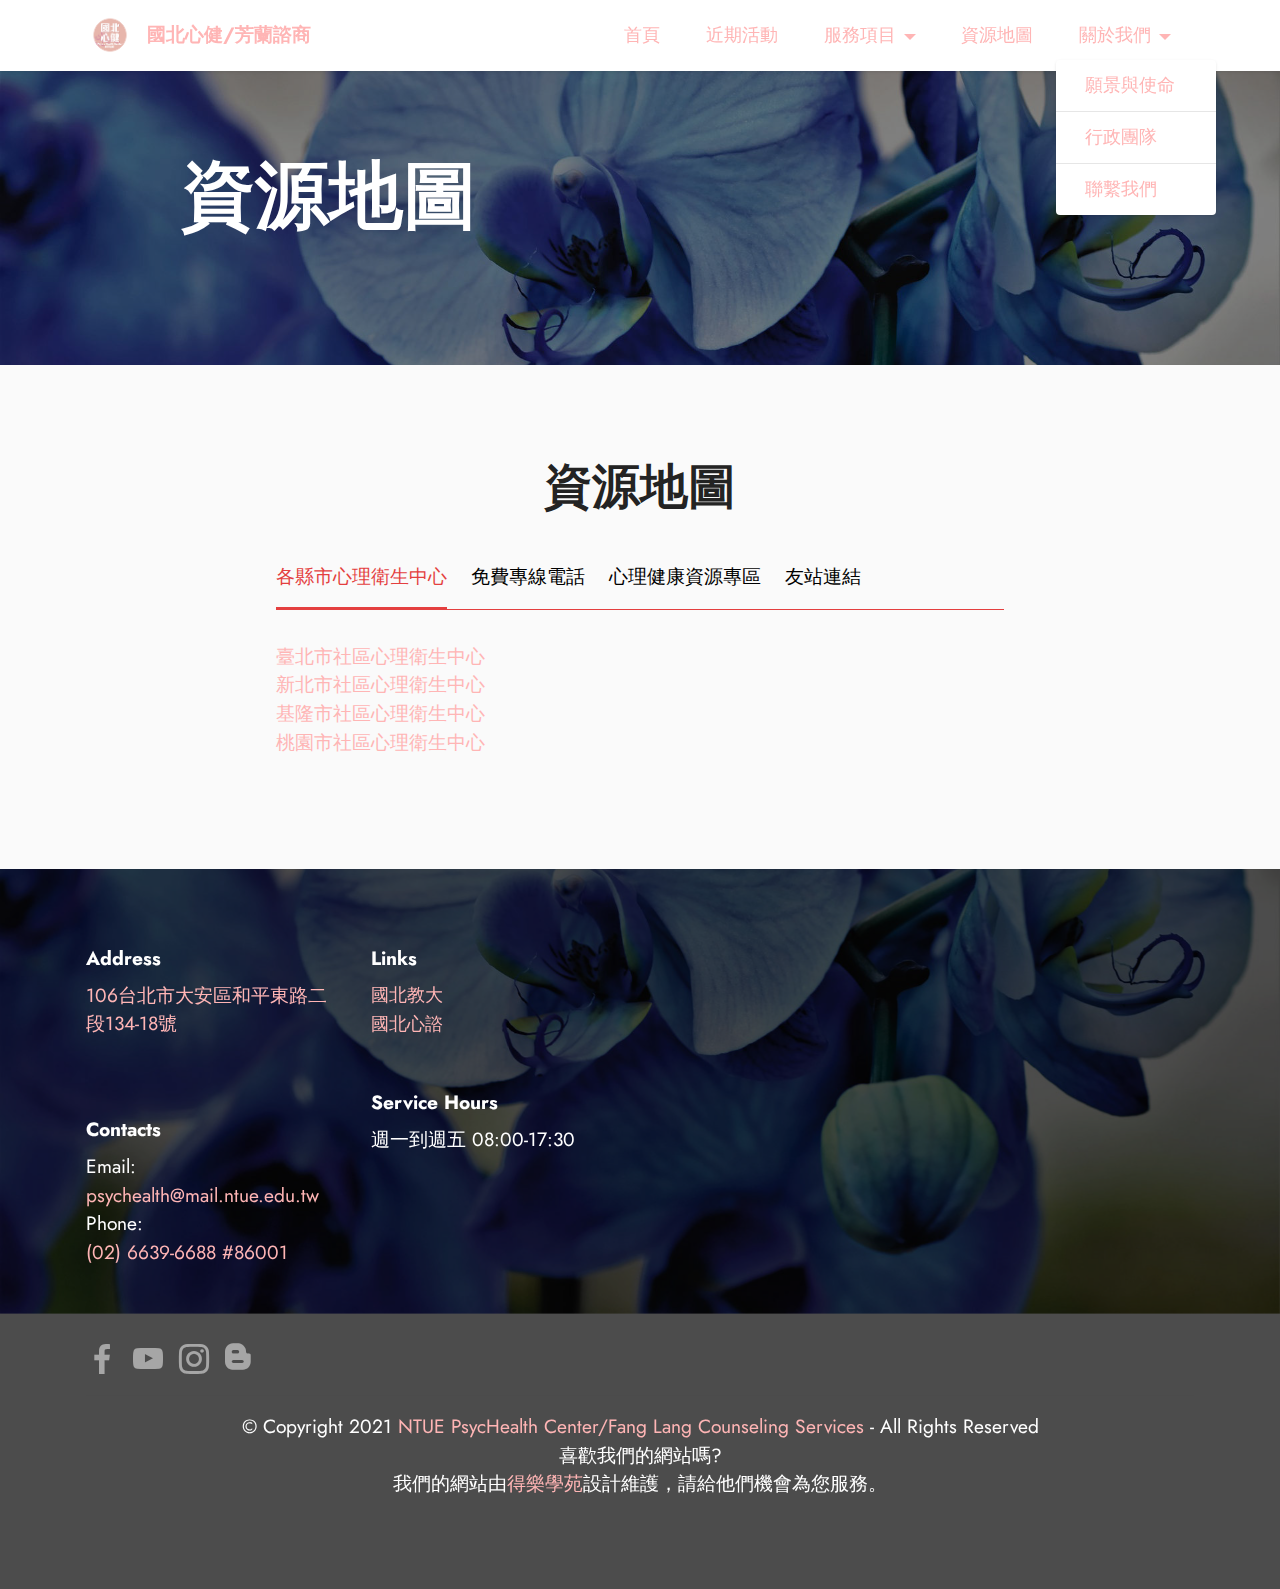
==== page2.html @ 9e9659d2 "1122-3" ====
<!DOCTYPE html>
<html  lang="en">
<head>
  
  <meta charset="UTF-8">
  <meta http-equiv="X-UA-Compatible" content="IE=edge">
  
  <meta name="twitter:card" content="summary_large_image"/>
  <meta name="twitter:image:src" content="assets/images/page2-meta.jpg">
  <meta property="og:image" content="assets/images/page2-meta.jpg">
  <meta name="twitter:title" content="資源地圖">
  <meta name="viewport" content="width=device-width, initial-scale=1, minimum-scale=1">
  <link rel="shortcut icon" href="assets/images/logo-01.svg" type="image/x-icon">
  <meta name="description" content="">
  
  
  <title>資源地圖</title>
  <link rel="stylesheet" href="assets/web/assets/mobirise-icons2/mobirise2.css">
  <link rel="stylesheet" href="assets/bootstrap/css/bootstrap.min.css">
  <link rel="stylesheet" href="assets/bootstrap/css/bootstrap-grid.min.css">
  <link rel="stylesheet" href="assets/bootstrap/css/bootstrap-reboot.min.css">
  <link rel="stylesheet" href="assets/parallax/jarallax.css">
  <link rel="stylesheet" href="assets/dropdown/css/style.css">
  <link rel="stylesheet" href="assets/socicon/css/styles.css">
  <link rel="stylesheet" href="assets/theme/css/style.css">
  <link rel="preload" href="https://fonts.googleapis.com/css?family=Jost:100,200,300,400,500,600,700,800,900,100i,200i,300i,400i,500i,600i,700i,800i,900i&display=swap" as="style" onload="this.onload=null;this.rel='stylesheet'">
  <noscript><link rel="stylesheet" href="https://fonts.googleapis.com/css?family=Jost:100,200,300,400,500,600,700,800,900,100i,200i,300i,400i,500i,600i,700i,800i,900i&display=swap"></noscript>
  <link rel="preload" as="style" href="assets/mobirise/css/mbr-additional.css"><link rel="stylesheet" href="assets/mobirise/css/mbr-additional.css" type="text/css">
  
  
  
  
</head>
<body>
  
  <section data-bs-version="5.1" class="menu menu1 cid-sPrVpOIwL7" once="menu" id="menu1-2h">
    

    <nav class="navbar navbar-dropdown navbar-fixed-top navbar-expand-lg">
        <div class="container">
            <div class="navbar-brand">
                <span class="navbar-logo">
                    <a href="index.html">
                        <img src="assets/images/logo-1-802x803.png" alt="" style="height: 3rem;">
                    </a>
                </span>
                <span class="navbar-caption-wrap"><a class="navbar-caption text-primary display-7" href="index.html">國北心健/芳蘭諮商</a></span>
            </div>
            <button class="navbar-toggler" type="button" data-toggle="collapse" data-bs-toggle="collapse" data-target="#navbarSupportedContent" data-bs-target="#navbarSupportedContent" aria-controls="navbarNavAltMarkup" aria-expanded="false" aria-label="Toggle navigation">
                <div class="hamburger">
                    <span></span>
                    <span></span>
                    <span></span>
                    <span></span>
                </div>
            </button>
            <div class="collapse navbar-collapse" id="navbarSupportedContent">
                <ul class="navbar-nav nav-dropdown nav-right" data-app-modern-menu="true"><li class="nav-item"><a class="nav-link link text-primary display-4" href="index.html#top">首頁</a></li>
                    <li class="nav-item"><a class="nav-link link text-primary display-4" href="index.html#近期活動">近期活動</a></li>
                    <li class="nav-item dropdown"><a class="nav-link link text-primary dropdown-toggle display-4" href="#" data-toggle="dropdown-submenu" data-bs-toggle="dropdown" data-bs-auto-close="outside" aria-expanded="false">服務項目</a><div class="dropdown-menu" aria-labelledby="dropdown-undefined"><div class="dropdown"><a class="text-primary dropdown-item dropdown-toggle display-4" href="#" data-toggle="dropdown-submenu" data-bs-toggle="dropdown" data-bs-auto-close="outside" aria-expanded="false">諮商服務</a><div class="dropdown-menu dropdown-submenu" aria-labelledby="dropdown-undefined"><a class="text-primary dropdown-item display-4" href="page4.html#服務內容">服務內容</a><a class="text-primary dropdown-item display-4" href="page4.html#心理諮商服務流程">服務流程</a><a class="text-primary dropdown-item display-4" href="page4.html#諮商Q&A">諮商Q&amp;A</a></div></div><a class="text-primary dropdown-item show display-4" href="page6.html#top" data-bs-auto-close="outside" aria-expanded="false">講座活動</a><a class="text-primary dropdown-item show display-4" href="page6.html#教師支持方案" data-bs-auto-close="outside" aria-expanded="false">教師支持方案<br></a><a class="text-primary dropdown-item show display-4" href="page5.html" data-bs-auto-close="outside" aria-expanded="false">社群支援</a></div>
                    </li><li class="nav-item"><a class="nav-link link text-primary display-4" href="page2.html">資源地圖</a></li><li class="nav-item dropdown"><a class="nav-link link text-primary dropdown-toggle show display-4" href="#" data-toggle="dropdown-submenu" data-bs-toggle="dropdown" data-bs-auto-close="outside" aria-expanded="false">關於我們</a><div class="dropdown-menu show" aria-labelledby="dropdown-undefined" data-bs-popper="none"><a class="text-primary dropdown-item display-4" href="page3.html#願景與使命">願景與使命</a><a class="text-primary dropdown-item display-4" href="page3.html#行政團隊">行政團隊</a><a class="text-primary dropdown-item display-4" href="page3.html#連繫我們">聯繫我們</a></div></li></ul>
                
                
            </div>
        </div>
    </nav>
</section>

<section data-bs-version="5.1" class="info3 cid-sMaKhxTvTZ" id="info3-26">

    

    <div class="mbr-overlay" style="opacity: 0.5; background-color: rgb(0, 0, 0);">
    </div>

    <div class="container">
        <div class="row justify-content-center">
            <div class="card col-12 col-lg-10">
                <div class="card-wrapper">
                    <div class="card-box align-center">
                        <h4 class="card-title mbr-fonts-style align-center mb-4 display-1"><strong>資源地圖</strong></h4>
                        
                        
                    </div>
                </div>
            </div>
        </div>
    </div>
</section>

<section data-bs-version="5.1" class="tabs content18 cid-sM6Sum45sh" id="tabs1-o">

    

    
    <div class="container">
        <div class="row justify-content-center">
            <div class="col-12 col-md-8">
                <h3 class="mbr-section-title mb-0 mbr-fonts-style display-2">
                    <strong>資源地圖</strong></h3>
                
            </div>
        </div>
        <div class="row justify-content-center mt-4">
            <div class="col-12 col-md-8">
                <ul class="nav nav-tabs mb-4" role="tablist">
                    <li class="nav-item first mbr-fonts-style"><a class="nav-link mbr-fonts-style show active display-7" role="tab" data-toggle="tab" data-bs-toggle="tab" href="#tabs1-o_tab0" aria-selected="true">各縣市心理衛生中心</a></li>
                    <li class="nav-item"><a class="nav-link mbr-fonts-style active display-7" role="tab" data-toggle="tab" data-bs-toggle="tab" href="#tabs1-o_tab1" aria-selected="true">免費專線電話</a></li>
                    <li class="nav-item"><a class="nav-link mbr-fonts-style active display-7" role="tab" data-toggle="tab" data-bs-toggle="tab" href="#tabs1-o_tab2" aria-selected="true">​心理健康資源專區<br></a></li>
                    <li class="nav-item"><a class="nav-link mbr-fonts-style active display-7" role="tab" data-toggle="tab" data-bs-toggle="tab" href="#tabs1-o_tab3" aria-selected="true">​友站連結<br></a></li>
                    
                    
                </ul>
                <div class="tab-content">
                    <div id="tab1" class="tab-pane in active" role="tabpanel">
                        <div class="row">
                            <div class="col-md-12">
                                <p class="mbr-text mbr-fonts-style display-7"><a href="https://mental-health.gov.taipei/" class="text-primary" target="_blank">臺北市社區心理衛生中心</a><br><a href="https://www.health.ntpc.gov.tw/basic/?node=19497" class="text-primary" target="_blank">新北市社區心理衛生中心
</a><br><a href="https://www.klchb.klcg.gov.tw/tw/klchb/1370.html" class="text-primary" target="_blank">基隆市社區心理衛生中心</a><br><a href="https://dph.tycg.gov.tw/mental/" class="text-primary" target="_blank">桃園市社區心理衛生中心</a><br></p>
                            </div>
                        </div>
                    </div>
                    <div id="tab2" class="tab-pane" role="tabpanel">
                        <div class="row">
                            <div class="col-md-12">
                                <p class="mbr-text mbr-fonts-style display-7">安心專線 電話:1925
<br>義務張老師 電話:1980
<br>生命線 電話:1995<br>婦幼保護專線　電話：113
<br>衛服部男性關懷專線  0800-013-999
<br>觀音線　電話：(02)2768-7733<br></p>
                            </div>
                        </div>
                    </div>
                    <div id="tab3" class="tab-pane" role="tabpanel">
                        <div class="row">
                            <div class="col-md-12">
                                <p class="mbr-text mbr-fonts-style display-7"><a href="https://mental-health.gov.taipei/Content_List.aspx?n=20C5A03171CF0EA0" class="text-primary" target="_blank">臺北市心理健康資源專區
</a><br><a href="https://www.health.ntpc.gov.tw/basic/?mode=detail&node=8593" class="text-primary" target="_blank">新北市心理健康資源專區</a></p>
                            </div>
                        </div>
                    </div>
                    <div id="tab4" class="tab-pane" role="tabpanel">
                        <div class="row">
                            <div class="col-md-12">
                                <p class="mbr-text mbr-fonts-style display-7"><a href="https://ecare.mohw.gov.tw/" class="text-primary" target="_blank">社會安全網:  關懷e起來
</a><br><a href="https://www.tsos.org.tw/web/home" class="text-primary" target="_blank">全國自殺防治中心
</a><br><a href="http://www.guide.edu.tw/committee/" class="text-primary" target="_blank">教育部學生輔導資訊網</a><br><a href="http://www.1980.org.tw/web3-20101110/main.php?customerid=3" class="text-primary" target="_blank">「張老師」基金會總會&nbsp;</a><br></p>
                            </div>
                        </div>
                    </div>
                    
                    
                </div>
            </div>
        </div>
    </div>
</section>

<section data-bs-version="5.1" class="footer6 cid-sMb2CddKvz mbr-parallax-background" once="footers" id="footer6-28">

    

    <div class="mbr-overlay" style="opacity: 0.7; background-color: rgb(0, 0, 0);"></div>

    <div class="container">
        <div class="row content mbr-white">
            <div class="col-12 col-md-3 mbr-fonts-style display-7">
                <h5 class="mbr-section-subtitle mbr-fonts-style mb-2 display-7">
                    <strong>Address</strong>
                </h5>
                <p class="mbr-text mbr-fonts-style display-7"><a href="https://goo.gl/maps/BftyVi6FdvNdYYbw5" class="text-primary" target="_blank">106台北市大安區和平東路二段134-18號</a></p> <br>
                <h5 class="mbr-section-subtitle mbr-fonts-style mb-2 mt-4 display-7">
                    <strong>Contacts</strong>
                </h5>
                <p class="mbr-text mbr-fonts-style mb-4 display-7">
                    Email: <a href="mailto:psychealth@mail.ntue.edu.tw" class="text-primary">psychealth@mail.ntue.edu.tw</a> <br>
                    Phone:<br> <a href="tel:(02) 6639-6688 #86001" class="text-primary">(02) 6639-6688 #86001</a><br></p>
            </div>
            <div class="col-12 col-md-3 mbr-fonts-style display-7">
                <h5 class="mbr-section-subtitle mbr-fonts-style mb-2 display-7">
                    <strong>Links</strong>
                </h5>
                <ul class="list mbr-fonts-style mb-4 display-4">
                    <li class="mbr-text item-wrap"><a href="https://www.ntue.edu.tw/" class="text-primary" target="_blank">國北教大</a></li>
                    <li class="mbr-text item-wrap"><a href="https://pac.ntue.edu.tw/" class="text-primary" target="_blank">國北心諮</a></li>
                </ul>
                <h5 class="mbr-section-subtitle mbr-fonts-style mb-2 mt-5 display-7"><strong>Service Hours</strong></h5>
                <p class="mbr-text mbr-fonts-style mb-4 display-7">
                    週一到週五 08:00-17:30
                </p>
            </div>
            <div class="col-12 col-md-6">
                <div class="google-map"><iframe frameborder="0" style="border:0" src="https://www.google.com/maps/embed/v1/place?key=AIzaSyCNveGQ9bfpKFwWzQLLftrR9hNiHwdqQG8&amp;q=國北心健" allowfullscreen=""></iframe></div>
            </div>
            <div class="col-md-6">
                <div class="social-list align-left">
                    <div class="soc-item">
                        <a href="https://www.facebook.com/NTUEPsycHealth" target="_blank">
                            <span class="mbr-iconfont mbr-iconfont-social socicon-facebook socicon" style="font-size: 30px;"></span>
                        </a>
                    </div>
                    <div class="soc-item">
                       <a href="https://www.youtube.com/channel/UCOvg7OqARxrU2XVtvmBgzjw/featured" target="_blank">
                            <span class="mbr-iconfont mbr-iconfont-social socicon-youtube socicon" style="font-size: 30px;"></span>
                        </a>
                    </div>
                    <div class="soc-item">
                         <a href="https://www.instagram.com/" target="_blank">
                            <span class="mbr-iconfont mbr-iconfont-social socicon-instagram socicon" style="font-size: 30px;"></span>
                        </a>
                    </div>
                    <div class="soc-item">
                        
                            <a href="https://www.blogger.com/about/" target="_blank"><span class="mbr-iconfont mbr-iconfont-social socicon-blogger socicon" style="font-size: 26px;"></span></a>
                        
                    </div>
                    
                    
                </div>
            </div>
        </div>
        <div class="footer-lower">
            <div class="media-container-row">
                <div class="col-sm-12">
                    <hr>
                </div>
            </div>
            <div class="col-sm-12 copyright pl-0">
                <p class="mbr-text mbr-fonts-style mbr-white display-7">
                    © Copyright 2021 <a href="index.html" class="text-primary">NTUE PsycHealth Center/Fang Lang Counseling Services</a> - All Rights Reserved<br>喜歡我們的網站嗎?
<br>我們的網站由<a href="https://dler.hopefulcityco.com/" class="text-primary" target="_blank">得樂學苑</a>設計維護，請給他們機會為您服務。<br></p>
            </div>
        </div>
    </div>
</section><section id="top-1" hidden><a href="https://mobirise.site"></a></section><script src="assets/bootstrap/js/bootstrap.bundle.min.js"></script>  <script src="assets/parallax/jarallax.js"></script>  <script src="assets/smoothscroll/smooth-scroll.js"></script>  <script src="assets/ytplayer/index.js"></script>  <script src="assets/mbr-tabs/mbr-tabs.js"></script>  <script src="assets/dropdown/js/navbar-dropdown.js"></script>  <script src="assets/theme/js/script.js"></script>  
  
  
</body>
</html>
---- assets/web/assets/mobirise-icons2/mobirise2.css ----
@font-face {
  font-family: 'Moririse2';
  font-display: swap;
  src:  url('mobirise2.eot?f2bix4');
  src:  url('mobirise2.eot?f2bix4#iefix') format('embedded-opentype'),
    url('mobirise2.ttf?f2bix4') format('truetype'),
    url('mobirise2.woff?f2bix4') format('woff'),
    url('mobirise2.svg?f2bix4#mobirise2') format('svg');
  font-weight: normal;
  font-style: normal;
}

[class^="mobi-"], [class*=" mobi-"] {
  /* use !important to prevent issues with browser extensions that change fonts */
  font-family: 'Moririse2' !important;
  speak: none;
  font-style: normal;
  font-weight: normal;
  font-variant: normal;
  text-transform: none;
  line-height: 1;

  /* Better Font Rendering =========== */
  -webkit-font-smoothing: antialiased;
  -moz-osx-font-smoothing: grayscale;
}

.mobi-mbri-add-submenu:before {
  content: "\e900";
}
.mobi-mbri-alert:before {
  content: "\e901";
}
.mobi-mbri-align-center:before {
  content: "\e902";
}
.mobi-mbri-align-justify:before {
  content: "\e903";
}
.mobi-mbri-align-left:before {
  content: "\e904";
}
.mobi-mbri-align-right:before {
  content: "\e905";
}
.mobi-mbri-android:before {
  content: "\e906";
}
.mobi-mbri-apple:before {
  content: "\e907";
}
.mobi-mbri-arrow-down:before {
  content: "\e908";
}
.mobi-mbri-arrow-next:before {
  content: "\e909";
}
.mobi-mbri-arrow-prev:before {
  content: "\e90a";
}
.mobi-mbri-arrow-up:before {
  content: "\e90b";
}
.mobi-mbri-bold:before {
  content: "\e90c";
}
.mobi-mbri-bookmark:before {
  content: "\e90d";
}
.mobi-mbri-bootstrap:before {
  content: "\e90e";
}
.mobi-mbri-briefcase:before {
  content: "\e90f";
}
.mobi-mbri-browse:before {
  content: "\e910";
}
.mobi-mbri-bulleted-list:before {
  content: "\e911";
}
.mobi-mbri-calendar:before {
  content: "\e912";
}
.mobi-mbri-camera:before {
  content: "\e913";
}
.mobi-mbri-cart-add:before {
  content: "\e914";
}
.mobi-mbri-cart-full:before {
  content: "\e915";
}
.mobi-mbri-cash:before {
  content: "\e916";
}
.mobi-mbri-change-style:before {
  content: "\e917";
}
.mobi-mbri-chat:before {
  content: "\e918";
}
.mobi-mbri-clock:before {
  content: "\e919";
}
.mobi-mbri-close:before {
  content: "\e91a";
}
.mobi-mbri-cloud:before {
  content: "\e91b";
}
.mobi-mbri-code:before {
  content: "\e91c";
}
.mobi-mbri-contact-form:before {
  content: "\e91d";
}
.mobi-mbri-credit-card:before {
  content: "\e91e";
}
.mobi-mbri-cursor-click:before {
  content: "\e91f";
}
.mobi-mbri-cust-feedback:before {
  content: "\e920";
}
.mobi-mbri-database:before {
  content: "\e921";
}
.mobi-mbri-delivery:before {
  content: "\e922";
}
.mobi-mbri-desktop:before {
  content: "\e923";
}
.mobi-mbri-devices:before {
  content: "\e924";
}
.mobi-mbri-down:before {
  content: "\e925";
}
.mobi-mbri-download-2:before {
  content: "\e926";
}
.mobi-mbri-download:before {
  content: "\e927";
}
.mobi-mbri-drag-n-drop-2:before {
  content: "\e928";
}
.mobi-mbri-drag-n-drop:before {
  content: "\e929";
}
.mobi-mbri-edit-2:before {
  content: "\e92a";
}
.mobi-mbri-edit:before {
  content: "\e92b";
}
.mobi-mbri-error:before {
  content: "\e92c";
}
.mobi-mbri-extension:before {
  content: "\e92d";
}
.mobi-mbri-features:before {
  content: "\e92e";
}
.mobi-mbri-file:before {
  content: "\e92f";
}
.mobi-mbri-flag:before {
  content: "\e930";
}
.mobi-mbri-folder:before {
  content: "\e931";
}
.mobi-mbri-gift:before {
  content: "\e932";
}
.mobi-mbri-github:before {
  content: "\e933";
}
.mobi-mbri-globe-2:before {
  content: "\e934";
}
.mobi-mbri-globe:before {
  content: "\e935";
}
.mobi-mbri-growing-chart:before {
  content: "\e936";
}
.mobi-mbri-hearth:before {
  content: "\e937";
}
.mobi-mbri-help:before {
  content: "\e938";
}
.mobi-mbri-home:before {
  content: "\e939";
}
.mobi-mbri-hot-cup:before {
  content: "\e93a";
}
.mobi-mbri-idea:before {
  content: "\e93b";
}
.mobi-mbri-image-gallery:before {
  content: "\e93c";
}
.mobi-mbri-image-slider:before {
  content: "\e93d";
}
.mobi-mbri-info:before {
  content: "\e93e";
}
.mobi-mbri-italic:before {
  content: "\e93f";
}
.mobi-mbri-key:before {
  content: "\e940";
}
.mobi-mbri-laptop:before {
  content: "\e941";
}
.mobi-mbri-layers:before {
  content: "\e942";
}
.mobi-mbri-left-right:before {
  content: "\e943";
}
.mobi-mbri-left:before {
  content: "\e944";
}
.mobi-mbri-letter:before {
  content: "\e945";
}
.mobi-mbri-like:before {
  content: "\e946";
}
.mobi-mbri-link:before {
  content: "\e947";
}
.mobi-mbri-lock:before {
  content: "\e948";
}
.mobi-mbri-login:before {
  content: "\e949";
}
.mobi-mbri-logout:before {
  content: "\e94a";
}
.mobi-mbri-magic-stick:before {
  content: "\e94b";
}
.mobi-mbri-map-pin:before {
  content: "\e94c";
}
.mobi-mbri-menu:before {
  content: "\e94d";
}
.mobi-mbri-mobile-2:before {
  content: "\e94e";
}
.mobi-mbri-mobile-horizontal:before {
  content: "\e94f";
}
.mobi-mbri-mobile:before {
  content: "\e950";
}
.mobi-mbri-mobirise:before {
  content: "\e951";
}
.mobi-mbri-more-horizontal:before {
  content: "\e952";
}
.mobi-mbri-more-vertical:before {
  content: "\e953";
}
.mobi-mbri-music:before {
  content: "\e954";
}
.mobi-mbri-new-file:before {
  content: "\e955";
}
.mobi-mbri-numbered-list:before {
  content: "\e956";
}
.mobi-mbri-opened-folder:before {
  content: "\e957";
}
.mobi-mbri-pages:before {
  content: "\e958";
}
.mobi-mbri-paper-plane:before {
  content: "\e959";
}
.mobi-mbri-paperclip:before {
  content: "\e95a";
}
.mobi-mbri-phone:before {
  content: "\e95b";
}
.mobi-mbri-photo:before {
  content: "\e95c";
}
.mobi-mbri-photos:before {
  content: "\e95d";
}
.mobi-mbri-pin:before {
  content: "\e95e";
}
.mobi-mbri-play:before {
  content: "\e95f";
}
.mobi-mbri-plus:before {
  content: "\e960";
}
.mobi-mbri-preview:before {
  content: "\e961";
}
.mobi-mbri-print:before {
  content: "\e962";
}
.mobi-mbri-protect:before {
  content: "\e963";
}
.mobi-mbri-question:before {
  content: "\e964";
}
.mobi-mbri-quote-left:before {
  content: "\e965";
}
.mobi-mbri-quote-right:before {
  content: "\e966";
}
.mobi-mbri-redo:before {
  content: "\e967";
}
.mobi-mbri-refresh:before {
  content: "\e968";
}
.mobi-mbri-responsive-2:before {
  content: "\e969";
}
.mobi-mbri-responsive:before {
  content: "\e96a";
}
.mobi-mbri-right:before {
  content: "\e96b";
}
.mobi-mbri-rocket:before {
  content: "\e96c";
}
.mobi-mbri-sad-face:before {
  content: "\e96d";
}
.mobi-mbri-sale:before {
  content: "\e96e";
}
.mobi-mbri-save:before {
  content: "\e96f";
}
.mobi-mbri-search:before {
  content: "\e970";
}
.mobi-mbri-setting-2:before {
  content: "\e971";
}
.mobi-mbri-setting-3:before {
  content: "\e972";
}
.mobi-mbri-setting:before {
  content: "\e973";
}
.mobi-mbri-share:before {
  content: "\e974";
}
.mobi-mbri-shopping-bag:before {
  content: "\e975";
}
.mobi-mbri-shopping-basket:before {
  content: "\e976";
}
.mobi-mbri-shopping-cart:before {
  content: "\e977";
}
.mobi-mbri-sites:before {
  content: "\e978";
}
.mobi-mbri-smile-face:before {
  content: "\e979";
}
.mobi-mbri-speed:before {
  content: "\e97a";
}
.mobi-mbri-star:before {
  content: "\e97b";
}
.mobi-mbri-success:before {
  content: "\e97c";
}
.mobi-mbri-sun:before {
  content: "\e97d";
}
.mobi-mbri-sun2:before {
  content: "\e97e";
}
.mobi-mbri-tablet-vertical:before {
  content: "\e97f";
}
.mobi-mbri-tablet:before {
  content: "\e980";
}
.mobi-mbri-target:before {
  content: "\e981";
}
.mobi-mbri-timer:before {
  content: "\e982";
}
.mobi-mbri-to-ftp:before {
  content: "\e983";
}
.mobi-mbri-to-local-drive:before {
  content: "\e984";
}
.mobi-mbri-touch-swipe:before {
  content: "\e985";
}
.mobi-mbri-touch:before {
  content: "\e986";
}
.mobi-mbri-trash:before {
  content: "\e987";
}
.mobi-mbri-underline:before {
  content: "\e988";
}
.mobi-mbri-undo:before {
  content: "\e989";
}
.mobi-mbri-unlink:before {
  content: "\e98a";
}
.mobi-mbri-unlock:before {
  content: "\e98b";
}
.mobi-mbri-up-down:before {
  content: "\e98c";
}
.mobi-mbri-up:before {
  content: "\e98d";
}
.mobi-mbri-update:before {
  content: "\e98e";
}
.mobi-mbri-upload-2:before {
  content: "\e98f";
}
.mobi-mbri-upload:before {
  content: "\e990";
}
.mobi-mbri-user-2:before {
  content: "\e991";
}
.mobi-mbri-user:before {
  content: "\e992";
}
.mobi-mbri-users:before {
  content: "\e993";
}
.mobi-mbri-video-play:before {
  content: "\e994";
}
.mobi-mbri-video:before {
  content: "\e995";
}
.mobi-mbri-watch:before {
  content: "\e996";
}
.mobi-mbri-website-theme-2:before {
  content: "\e997";
}
.mobi-mbri-website-theme:before {
  content: "\e998";
}
.mobi-mbri-wifi:before {
  content: "\e999";
}
.mobi-mbri-windows:before {
  content: "\e99a";
}
.mobi-mbri-zoom-in:before {
  content: "\e99b";
}
.mobi-mbri-zoom-out:before {
  content: "\e99c";
}
---- assets/parallax/jarallax.css ----
.jarallax {
    position: relative;
    z-index: 0;
}
.jarallax > .jarallax-img {
    position: absolute;
    object-fit: cover;
    /* support for plugin https://github.com/bfred-it/object-fit-images */
    font-family: 'object-fit: cover;';
    top: 0;
    left: 0;
    width: 100%;
    height: 100%;
    z-index: -1;
}
---- assets/dropdown/css/style.css ----
.navbar-dropdown {
  left: 0;
  padding: 0;
  position: absolute;
  right: 0;
  top: 0;
  transition: all 0.45s ease;
  z-index: 1030;
  background: #282828; }
  .navbar-dropdown .navbar-logo {
    margin-right: 0.8rem;
    transition: margin 0.3s ease-in-out;
    vertical-align: middle; }
    .navbar-dropdown .navbar-logo img {
      height: 3.125rem;
      transition: all 0.3s ease-in-out; }
    .navbar-dropdown .navbar-logo.mbr-iconfont {
      font-size: 3.125rem;
      line-height: 3.125rem; }
  .navbar-dropdown .navbar-caption {
    font-weight: 700;
    white-space: normal;
    vertical-align: -4px;
    line-height: 3.125rem !important; }
    .navbar-dropdown .navbar-caption, .navbar-dropdown .navbar-caption:hover {
      color: inherit;
      text-decoration: none; }
  .navbar-dropdown .mbr-iconfont + .navbar-caption {
    vertical-align: -1px; }
  .navbar-dropdown.navbar-fixed-top {
    position: fixed; }
  .navbar-dropdown .navbar-brand span {
    vertical-align: -4px; }
  .navbar-dropdown.bg-color.transparent {
    background: none; }
  .navbar-dropdown.navbar-short .navbar-brand {
    padding: 0.625rem 0; }
    .navbar-dropdown.navbar-short .navbar-brand span {
      vertical-align: -1px; }
  .navbar-dropdown.navbar-short .navbar-caption {
    line-height: 2.375rem !important;
    vertical-align: -2px; }
  .navbar-dropdown.navbar-short .navbar-logo {
    margin-right: 0.5rem; }
    .navbar-dropdown.navbar-short .navbar-logo img {
      height: 2.375rem; }
    .navbar-dropdown.navbar-short .navbar-logo.mbr-iconfont {
      font-size: 2.375rem;
      line-height: 2.375rem; }
  .navbar-dropdown.navbar-short .mbr-table-cell {
    height: 3.625rem; }
  .navbar-dropdown .navbar-close {
    left: 0.6875rem;
    position: fixed;
    top: 0.75rem;
    z-index: 1000; }
  .navbar-dropdown .hamburger-icon {
    content: "";
    display: inline-block;
    vertical-align: middle;
    width: 16px;
    -webkit-box-shadow: 0 -6px 0 1px #282828,0 0 0 1px #282828,0 6px 0 1px #282828;
    -moz-box-shadow: 0 -6px 0 1px #282828,0 0 0 1px #282828,0 6px 0 1px #282828;
    box-shadow: 0 -6px 0 1px #282828,0 0 0 1px #282828,0 6px 0 1px #282828; }

.dropdown-menu .dropdown-toggle[data-toggle="dropdown-submenu"]::after {
  border-bottom: 0.35em solid transparent;
  border-left: 0.35em solid;
  border-right: 0;
  border-top: 0.35em solid transparent;
  margin-left: 0.3rem; }

.dropdown-menu .dropdown-item:focus {
  outline: 0; }

.nav-dropdown {
  font-size: 0.75rem;
  font-weight: 500;
  height: auto !important; }
  .nav-dropdown .nav-btn {
    padding-left: 1rem; }
  .nav-dropdown .link {
    margin: .667em 1.667em;
    font-weight: 500;
    padding: 0;
    transition: color .2s ease-in-out; }
    .nav-dropdown .link.dropdown-toggle {
      margin-right: 2.583em; }
      .nav-dropdown .link.dropdown-toggle::after {
        margin-left: .25rem;
        border-top: 0.35em solid;
        border-right: 0.35em solid transparent;
        border-left: 0.35em solid transparent;
        border-bottom: 0; }
      .nav-dropdown .link.dropdown-toggle[aria-expanded="true"] {
        margin: 0;
        padding: 0.667em 3.263em  0.667em 1.667em; }
  .nav-dropdown .link::after,
  .nav-dropdown .dropdown-item::after {
    color: inherit; }
  .nav-dropdown .btn {
    font-size: 0.75rem;
    font-weight: 700;
    letter-spacing: 0;
    margin-bottom: 0;
    padding-left: 1.25rem;
    padding-right: 1.25rem; }
  .nav-dropdown .dropdown-menu {
    border-radius: 0;
    border: 0;
    left: 0;
    margin: 0;
    padding-bottom: 1.25rem;
    padding-top: 1.25rem;
    position: relative; }
  .nav-dropdown .dropdown-submenu {
    margin-left: 0.125rem;
    top: 0; }
  .nav-dropdown .dropdown-item {
    font-weight: 500;
    line-height: 2;
    padding: 0.3846em 4.615em 0.3846em 1.5385em;
    position: relative;
    transition: color .2s ease-in-out, background-color .2s ease-in-out; }
    .nav-dropdown .dropdown-item::after {
      margin-top: -0.3077em;
      position: absolute;
      right: 1.1538em;
      top: 50%; }
    .nav-dropdown .dropdown-item:focus, .nav-dropdown .dropdown-item:hover {
      background: none; }

@media (max-width: 767px) {
  .nav-dropdown.navbar-toggleable-sm {
    bottom: 0;
    display: none;
    left: 0;
    overflow-x: hidden;
    position: fixed;
    top: 0;
    transform: translateX(-100%);
    -ms-transform: translateX(-100%);
    -webkit-transform: translateX(-100%);
    width: 18.75rem;
    z-index: 999; } }
.nav-dropdown.navbar-toggleable-xl {
  bottom: 0;
  display: none;
  left: 0;
  overflow-x: hidden;
  position: fixed;
  top: 0;
  transform: translateX(-100%);
  -ms-transform: translateX(-100%);
  -webkit-transform: translateX(-100%);
  width: 18.75rem;
  z-index: 999; }

.nav-dropdown-sm {
  display: block !important;
  overflow-x: hidden;
  overflow: auto;
  padding-top: 3.875rem; }
  .nav-dropdown-sm::after {
    content: "";
    display: block;
    height: 3rem;
    width: 100%; }
  .nav-dropdown-sm.collapse.in ~ .navbar-close {
    display: block !important; }
  .nav-dropdown-sm.collapsing, .nav-dropdown-sm.collapse.in {
    transform: translateX(0);
    -ms-transform: translateX(0);
    -webkit-transform: translateX(0);
    transition: all 0.25s ease-out;
    -webkit-transition: all 0.25s ease-out;
    background: #282828; }
  .nav-dropdown-sm.collapsing[aria-expanded="false"] {
    transform: translateX(-100%);
    -ms-transform: translateX(-100%);
    -webkit-transform: translateX(-100%); }
  .nav-dropdown-sm .nav-item {
    display: block;
    margin-left: 0 !important;
    padding-left: 0; }
  .nav-dropdown-sm .link,
  .nav-dropdown-sm .dropdown-item {
    border-top: 1px dotted rgba(255, 255, 255, 0.1);
    font-size: 0.8125rem;
    line-height: 1.6;
    margin: 0 !important;
    padding: 0.875rem 2.4rem 0.875rem 1.5625rem !important;
    position: relative;
    white-space: normal; }
    .nav-dropdown-sm .link:focus, .nav-dropdown-sm .link:hover,
    .nav-dropdown-sm .dropdown-item:focus,
    .nav-dropdown-sm .dropdown-item:hover {
      background: rgba(0, 0, 0, 0.2) !important;
      color: #c0a375; }
  .nav-dropdown-sm .nav-btn {
    position: relative;
    padding: 1.5625rem 1.5625rem 0 1.5625rem; }
    .nav-dropdown-sm .nav-btn::before {
      border-top: 1px dotted rgba(255, 255, 255, 0.1);
      content: "";
      left: 0;
      position: absolute;
      top: 0;
      width: 100%; }
    .nav-dropdown-sm .nav-btn + .nav-btn {
      padding-top: 0.625rem; }
      .nav-dropdown-sm .nav-btn + .nav-btn::before {
        display: none; }
  .nav-dropdown-sm .btn {
    padding: 0.625rem 0; }
  .nav-dropdown-sm .dropdown-toggle[data-toggle="dropdown-submenu"]::after {
    margin-left: .25rem;
    border-top: 0.35em solid;
    border-right: 0.35em solid transparent;
    border-left: 0.35em solid transparent;
    border-bottom: 0; }
  .nav-dropdown-sm .dropdown-toggle[data-toggle="dropdown-submenu"][aria-expanded="true"]::after {
    border-top: 0;
    border-right: 0.35em solid transparent;
    border-left: 0.35em solid transparent;
    border-bottom: 0.35em solid; }
  .nav-dropdown-sm .dropdown-menu {
    margin: 0;
    padding: 0;
    position: relative;
    top: 0;
    left: 0;
    width: 100%;
    border: 0;
    float: none;
    border-radius: 0;
    background: none; }
  .nav-dropdown-sm .dropdown-submenu {
    left: 100%;
    margin-left: 0.125rem;
    margin-top: -1.25rem;
    top: 0; }

.navbar-toggleable-sm .nav-dropdown .dropdown-menu {
  position: absolute; }

.navbar-toggleable-sm .nav-dropdown .dropdown-submenu {
  left: 100%;
  margin-left: 0.125rem;
  margin-top: -1.25rem;
  top: 0; }

.navbar-toggleable-sm.opened .nav-dropdown .dropdown-menu {
  position: relative; }

.navbar-toggleable-sm.opened .nav-dropdown .dropdown-submenu {
  left: 0;
  margin-left: 00rem;
  margin-top: 0rem;
  top: 0; }

.is-builder .nav-dropdown.collapsing {
  transition: none !important; }
---- assets/socicon/css/styles.css ----
@charset "UTF-8";

@font-face {
  font-family: 'Socicon';
  src:  url('../fonts/socicon.eot');
  src:  url('../fonts/socicon.eot?#iefix') format('embedded-opentype'),
    url('../fonts/socicon.woff2') format('woff2'),
    url('../fonts/socicon.ttf') format('truetype'),
    url('../fonts/socicon.woff') format('woff'),
    url('../fonts/socicon.svg#socicon') format('svg');
  font-weight: normal;
  font-style: normal;
  font-display: swap;
}

[data-icon]:before {
  font-family: "socicon" !important;
  content: attr(data-icon);
  font-style: normal !important;
  font-weight: normal !important;
  font-variant: normal !important;
  text-transform: none !important;
  speak: none;
  line-height: 1;
  -webkit-font-smoothing: antialiased;
  -moz-osx-font-smoothing: grayscale;
}

[class^="socicon-"], [class*=" socicon-"] {
  /* use !important to prevent issues with browser extensions that change fonts */
  font-family: 'Socicon' !important;
  speak: none;
  font-style: normal;
  font-weight: normal;
  font-variant: normal;
  text-transform: none;
  line-height: 1;

  /* Better Font Rendering =========== */
  -webkit-font-smoothing: antialiased;
  -moz-osx-font-smoothing: grayscale;
}

.socicon-eitaa:before {
  content: "\e97c";
}
.socicon-soroush:before {
  content: "\e97d";
}
.socicon-bale:before {
  content: "\e97e";
}
.socicon-zazzle:before {
  content: "\e97b";
}
.socicon-society6:before {
  content: "\e97a";
}
.socicon-redbubble:before {
  content: "\e979";
}
.socicon-avvo:before {
  content: "\e978";
}
.socicon-stitcher:before {
  content: "\e977";
}
.socicon-googlehangouts:before {
  content: "\e974";
}
.socicon-dlive:before {
  content: "\e975";
}
.socicon-vsco:before {
  content: "\e976";
}
.socicon-flipboard:before {
  content: "\e973";
}
.socicon-ubuntu:before {
  content: "\e958";
}
.socicon-artstation:before {
  content: "\e959";
}
.socicon-invision:before {
  content: "\e95a";
}
.socicon-torial:before {
  content: "\e95b";
}
.socicon-collectorz:before {
  content: "\e95c";
}
.socicon-seenthis:before {
  content: "\e95d";
}
.socicon-googleplaymusic:before {
  content: "\e95e";
}
.socicon-debian:before {
  content: "\e95f";
}
.socicon-filmfreeway:before {
  content: "\e960";
}
.socicon-gnome:before {
  content: "\e961";
}
.socicon-itchio:before {
  content: "\e962";
}
.socicon-jamendo:before {
  content: "\e963";
}
.socicon-mix:before {
  content: "\e964";
}
.socicon-sharepoint:before {
  content: "\e965";
}
.socicon-tinder:before {
  content: "\e966";
}
.socicon-windguru:before {
  content: "\e967";
}
.socicon-cdbaby:before {
  content: "\e968";
}
.socicon-elementaryos:before {
  content: "\e969";
}
.socicon-stage32:before {
  content: "\e96a";
}
.socicon-tiktok:before {
  content: "\e96b";
}
.socicon-gitter:before {
  content: "\e96c";
}
.socicon-letterboxd:before {
  content: "\e96d";
}
.socicon-threema:before {
  content: "\e96e";
}
.socicon-splice:before {
  content: "\e96f";
}
.socicon-metapop:before {
  content: "\e970";
}
.socicon-naver:before {
  content: "\e971";
}
.socicon-remote:before {
  content: "\e972";
}
.socicon-internet:before {
  content: "\e957";
}
.socicon-moddb:before {
  content: "\e94b";
}
.socicon-indiedb:before {
  content: "\e94c";
}
.socicon-traxsource:before {
  content: "\e94d";
}
.socicon-gamefor:before {
  content: "\e94e";
}
.socicon-pixiv:before {
  content: "\e94f";
}
.socicon-myanimelist:before {
  content: "\e950";
}
.socicon-blackberry:before {
  content: "\e951";
}
.socicon-wickr:before {
  content: "\e952";
}
.socicon-spip:before {
  content: "\e953";
}
.socicon-napster:before {
  content: "\e954";
}
.socicon-beatport:before {
  content: "\e955";
}
.socicon-hackerone:before {
  content: "\e956";
}
.socicon-hackernews:before {
  content: "\e946";
}
.socicon-smashwords:before {
  content: "\e947";
}
.socicon-kobo:before {
  content: "\e948";
}
.socicon-bookbub:before {
  content: "\e949";
}
.socicon-mailru:before {
  content: "\e94a";
}
.socicon-gitlab:before {
  content: "\e945";
}
.socicon-instructables:before {
  content: "\e944";
}
.socicon-portfolio:before {
  content: "\e943";
}
.socicon-codered:before {
  content: "\e940";
}
.socicon-origin:before {
  content: "\e941";
}
.socicon-nextdoor:before {
  content: "\e942";
}
.socicon-udemy:before {
  content: "\e93f";
}
.socicon-livemaster:before {
  content: "\e93e";
}
.socicon-crunchbase:before {
  content: "\e93b";
}
.socicon-homefy:before {
  content: "\e93c";
}
.socicon-calendly:before {
  content: "\e93d";
}
.socicon-realtor:before {
  content: "\e90f";
}
.socicon-tidal:before {
  content: "\e910";
}
.socicon-qobuz:before {
  content: "\e911";
}
.socicon-natgeo:before {
  content: "\e912";
}
.socicon-mastodon:before {
  content: "\e913";
}
.socicon-unsplash:before {
  content: "\e914";
}
.socicon-homeadvisor:before {
  content: "\e915";
}
.socicon-angieslist:before {
  content: "\e916";
}
.socicon-codepen:before {
  content: "\e917";
}
.socicon-slack:before {
  content: "\e918";
}
.socicon-openaigym:before {
  content: "\e919";
}
.socicon-logmein:before {
  content: "\e91a";
}
.socicon-fiverr:before {
  content: "\e91b";
}
.socicon-gotomeeting:before {
  content: "\e91c";
}
.socicon-aliexpress:before {
  content: "\e91d";
}
.socicon-guru:before {
  content: "\e91e";
}
.socicon-appstore:before {
  content: "\e91f";
}
.socicon-homes:before {
  content: "\e920";
}
.socicon-zoom:before {
  content: "\e921";
}
.socicon-alibaba:before {
  content: "\e922";
}
.socicon-craigslist:before {
  content: "\e923";
}
.socicon-wix:before {
  content: "\e924";
}
.socicon-redfin:before {
  content: "\e925";
}
.socicon-googlecalendar:before {
  content: "\e926";
}
.socicon-shopify:before {
  content: "\e927";
}
.socicon-freelancer:before {
  content: "\e928";
}
.socicon-seedrs:before {
  content: "\e929";
}
.socicon-bing:before {
  content: "\e92a";
}
.socicon-doodle:before {
  content: "\e92b";
}
.socicon-bonanza:before {
  content: "\e92c";
}
.socicon-squarespace:before {
  content: "\e92d";
}
.socicon-toptal:before {
  content: "\e92e";
}
.socicon-gust:before {
  content: "\e92f";
}
.socicon-ask:before {
  content: "\e930";
}
.socicon-trulia:before {
  content: "\e931";
}
.socicon-loomly:before {
  content: "\e932";
}
.socicon-ghost:before {
  content: "\e933";
}
.socicon-upwork:before {
  content: "\e934";
}
.socicon-fundable:before {
  content: "\e935";
}
.socicon-booking:before {
  content: "\e936";
}
.socicon-googlemaps:before {
  content: "\e937";
}
.socicon-zillow:before {
  content: "\e938";
}
.socicon-niconico:before {
  content: "\e939";
}
.socicon-toneden:before {
  content: "\e93a";
}
.socicon-augment:before {
  content: "\e908";
}
.socicon-bitbucket:before {
  content: "\e909";
}
.socicon-fyuse:before {
  content: "\e90a";
}
.socicon-yt-gaming:before {
  content: "\e90b";
}
.socicon-sketchfab:before {
  content: "\e90c";
}
.socicon-mobcrush:before {
  content: "\e90d";
}
.socicon-microsoft:before {
  content: "\e90e";
}
.socicon-pandora:before {
  content: "\e907";
}
.socicon-messenger:before {
  content: "\e906";
}
.socicon-gamewisp:before {
  content: "\e905";
}
.socicon-bloglovin:before {
  content: "\e904";
}
.socicon-tunein:before {
  content: "\e903";
}
.socicon-gamejolt:before {
  content: "\e901";
}
.socicon-trello:before {
  content: "\e902";
}
.socicon-spreadshirt:before {
  content: "\e900";
}
.socicon-500px:before {
  content: "\e000";
}
.socicon-8tracks:before {
  content: "\e001";
}
.socicon-airbnb:before {
  content: "\e002";
}
.socicon-alliance:before {
  content: "\e003";
}
.socicon-amazon:before {
  content: "\e004";
}
.socicon-amplement:before {
  content: "\e005";
}
.socicon-android:before {
  content: "\e006";
}
.socicon-angellist:before {
  content: "\e007";
}
.socicon-apple:before {
  content: "\e008";
}
.socicon-appnet:before {
  content: "\e009";
}
.socicon-baidu:before {
  content: "\e00a";
}
.socicon-bandcamp:before {
  content: "\e00b";
}
.socicon-battlenet:before {
  content: "\e00c";
}
.socicon-mixer:before {
  content: "\e00d";
}
.socicon-bebee:before {
  content: "\e00e";
}
.socicon-bebo:before {
  content: "\e00f";
}
.socicon-behance:before {
  content: "\e010";
}
.socicon-blizzard:before {
  content: "\e011";
}
.socicon-blogger:before {
  content: "\e012";
}
.socicon-buffer:before {
  content: "\e013";
}
.socicon-chrome:before {
  content: "\e014";
}
.socicon-coderwall:before {
  content: "\e015";
}
.socicon-curse:before {
  content: "\e016";
}
.socicon-dailymotion:before {
  content: "\e017";
}
.socicon-deezer:before {
  content: "\e018";
}
.socicon-delicious:before {
  content: "\e019";
}
.socicon-deviantart:before {
  content: "\e01a";
}
.socicon-diablo:before {
  content: "\e01b";
}
.socicon-digg:before {
  content: "\e01c";
}
.socicon-discord:before {
  content: "\e01d";
}
.socicon-disqus:before {
  content: "\e01e";
}
.socicon-douban:before {
  content: "\e01f";
}
.socicon-draugiem:before {
  content: "\e020";
}
.socicon-dribbble:before {
  content: "\e021";
}
.socicon-drupal:before {
  content: "\e022";
}
.socicon-ebay:before {
  content: "\e023";
}
.socicon-ello:before {
  content: "\e024";
}
.socicon-endomodo:before {
  content: "\e025";
}
.socicon-envato:before {
  content: "\e026";
}
.socicon-etsy:before {
  content: "\e027";
}
.socicon-facebook:before {
  content: "\e028";
}
.socicon-feedburner:before {
  content: "\e029";
}
.socicon-filmweb:before {
  content: "\e02a";
}
.socicon-firefox:before {
  content: "\e02b";
}
.socicon-flattr:before {
  content: "\e02c";
}
.socicon-flickr:before {
  content: "\e02d";
}
.socicon-formulr:before {
  content: "\e02e";
}
.socicon-forrst:before {
  content: "\e02f";
}
.socicon-foursquare:before {
  content: "\e030";
}
.socicon-friendfeed:before {
  content: "\e031";
}
.socicon-github:before {
  content: "\e032";
}
.socicon-goodreads:before {
  content: "\e033";
}
.socicon-google:before {
  content: "\e034";
}
.socicon-googlescholar:before {
  content: "\e035";
}
.socicon-googlegroups:before {
  content: "\e036";
}
.socicon-googlephotos:before {
  content: "\e037";
}
.socicon-googleplus:before {
  content: "\e038";
}
.socicon-grooveshark:before {
  content: "\e039";
}
.socicon-hackerrank:before {
  content: "\e03a";
}
.socicon-hearthstone:before {
  content: "\e03b";
}
.socicon-hellocoton:before {
  content: "\e03c";
}
.socicon-heroes:before {
  content: "\e03d";
}
.socicon-smashcast:before {
  content: "\e03e";
}
.socicon-horde:before {
  content: "\e03f";
}
.socicon-houzz:before {
  content: "\e040";
}
.socicon-icq:before {
  content: "\e041";
}
.socicon-identica:before {
  content: "\e042";
}
.socicon-imdb:before {
  content: "\e043";
}
.socicon-instagram:before {
  content: "\e044";
}
.socicon-issuu:before {
  content: "\e045";
}
.socicon-istock:before {
  content: "\e046";
}
.socicon-itunes:before {
  content: "\e047";
}
.socicon-keybase:before {
  content: "\e048";
}
.socicon-lanyrd:before {
  content: "\e049";
}
.socicon-lastfm:before {
  content: "\e04a";
}
.socicon-line:before {
  content: "\e04b";
}
.socicon-linkedin:before {
  content: "\e04c";
}
.socicon-livejournal:before {
  content: "\e04d";
}
.socicon-lyft:before {
  content: "\e04e";
}
.socicon-macos:before {
  content: "\e04f";
}
.socicon-mail:before {
  content: "\e050";
}
.socicon-medium:before {
  content: "\e051";
}
.socicon-meetup:before {
  content: "\e052";
}
.socicon-mixcloud:before {
  content: "\e053";
}
.socicon-modelmayhem:before {
  content: "\e054";
}
.socicon-mumble:before {
  content: "\e055";
}
.socicon-myspace:before {
  content: "\e056";
}
.socicon-newsvine:before {
  content: "\e057";
}
.socicon-nintendo:before {
  content: "\e058";
}
.socicon-npm:before {
  content: "\e059";
}
.socicon-odnoklassniki:before {
  content: "\e05a";
}
.socicon-openid:before {
  content: "\e05b";
}
.socicon-opera:before {
  content: "\e05c";
}
.socicon-outlook:before {
  content: "\e05d";
}
.socicon-overwatch:before {
  content: "\e05e";
}
.socicon-patreon:before {
  content: "\e05f";
}
.socicon-paypal:before {
  content: "\e060";
}
.socicon-periscope:before {
  content: "\e061";
}
.socicon-persona:before {
  content: "\e062";
}
.socicon-pinterest:before {
  content: "\e063";
}
.socicon-play:before {
  content: "\e064";
}
.socicon-player:before {
  content: "\e065";
}
.socicon-playstation:before {
  content: "\e066";
}
.socicon-pocket:before {
  content: "\e067";
}
.socicon-qq:before {
  content: "\e068";
}
.socicon-quora:before {
  content: "\e069";
}
.socicon-raidcall:before {
  content: "\e06a";
}
.socicon-ravelry:before {
  content: "\e06b";
}
.socicon-reddit:before {
  content: "\e06c";
}
.socicon-renren:before {
  content: "\e06d";
}
.socicon-researchgate:before {
  content: "\e06e";
}
.socicon-residentadvisor:before {
  content: "\e06f";
}
.socicon-reverbnation:before {
  content: "\e070";
}
.socicon-rss:before {
  content: "\e071";
}
.socicon-sharethis:before {
  content: "\e072";
}
.socicon-skype:before {
  content: "\e073";
}
.socicon-slideshare:before {
  content: "\e074";
}
.socicon-smugmug:before {
  content: "\e075";
}
.socicon-snapchat:before {
  content: "\e076";
}
.socicon-songkick:before {
  content: "\e077";
}
.socicon-soundcloud:before {
  content: "\e078";
}
.socicon-spotify:before {
  content: "\e079";
}
.socicon-stackexchange:before {
  content: "\e07a";
}
.socicon-stackoverflow:before {
  content: "\e07b";
}
.socicon-starcraft:before {
  content: "\e07c";
}
.socicon-stayfriends:before {
  content: "\e07d";
}
.socicon-steam:before {
  content: "\e07e";
}
.socicon-storehouse:before {
  content: "\e07f";
}
.socicon-strava:before {
  content: "\e080";
}
.socicon-streamjar:before {
  content: "\e081";
}
.socicon-stumbleupon:before {
  content: "\e082";
}
.socicon-swarm:before {
  content: "\e083";
}
.socicon-teamspeak:before {
  content: "\e084";
}
.socicon-teamviewer:before {
  content: "\e085";
}
.socicon-technorati:before {
  content: "\e086";
}
.socicon-telegram:before {
  content: "\e087";
}
.socicon-tripadvisor:before {
  content: "\e088";
}
.socicon-tripit:before {
  content: "\e089";
}
.socicon-triplej:before {
  content: "\e08a";
}
.socicon-tumblr:before {
  content: "\e08b";
}
.socicon-twitch:before {
  content: "\e08c";
}
.socicon-twitter:before {
  content: "\e08d";
}
.socicon-uber:before {
  content: "\e08e";
}
.socicon-ventrilo:before {
  content: "\e08f";
}
.socicon-viadeo:before {
  content: "\e090";
}
.socicon-viber:before {
  content: "\e091";
}
.socicon-viewbug:before {
  content: "\e092";
}
.socicon-vimeo:before {
  content: "\e093";
}
.socicon-vine:before {
  content: "\e094";
}
.socicon-vkontakte:before {
  content: "\e095";
}
.socicon-warcraft:before {
  content: "\e096";
}
.socicon-wechat:before {
  content: "\e097";
}
.socicon-weibo:before {
  content: "\e098";
}
.socicon-whatsapp:before {
  content: "\e099";
}
.socicon-wikipedia:before {
  content: "\e09a";
}
.socicon-windows:before {
  content: "\e09b";
}
.socicon-wordpress:before {
  content: "\e09c";
}
.socicon-wykop:before {
  content: "\e09d";
}
.socicon-xbox:before {
  content: "\e09e";
}
.socicon-xing:before {
  content: "\e09f";
}
.socicon-yahoo:before {
  content: "\e0a0";
}
.socicon-yammer:before {
  content: "\e0a1";
}
.socicon-yandex:before {
  content: "\e0a2";
}
.socicon-yelp:before {
  content: "\e0a3";
}
.socicon-younow:before {
  content: "\e0a4";
}
.socicon-youtube:before {
  content: "\e0a5";
}
.socicon-zapier:before {
  content: "\e0a6";
}
.socicon-zerply:before {
  content: "\e0a7";
}
.socicon-zomato:before {
  content: "\e0a8";
}
.socicon-zynga:before {
  content: "\e0a9";
}
---- assets/theme/css/style.css ----
@charset "UTF-8";
section {
  background-color: #ffffff;
}

body {
  font-style: normal;
  line-height: 1.5;
  font-weight: 400;
  color: #232323;
  position: relative;
}

button {
  background-color: transparent;
  border-color: transparent;
}

section,
.container,
.container-fluid {
  position: relative;
  word-wrap: break-word;
}

a.mbr-iconfont:hover {
  text-decoration: none;
}

.article .lead p,
.article .lead ul,
.article .lead ol,
.article .lead pre,
.article .lead blockquote {
  margin-bottom: 0;
}

a {
  font-style: normal;
  font-weight: 400;
  cursor: pointer;
}
a, a:hover {
  text-decoration: none;
}

.mbr-section-title {
  font-style: normal;
  line-height: 1.3;
}

.mbr-section-subtitle {
  line-height: 1.3;
}

.mbr-text {
  font-style: normal;
  line-height: 1.7;
}

h1,
h2,
h3,
h4,
h5,
h6,
.display-1,
.display-2,
.display-4,
.display-5,
.display-7,
span,
p,
a {
  line-height: 1;
  word-break: break-word;
  word-wrap: break-word;
  font-weight: 400;
}

b,
strong {
  font-weight: bold;
}

input:-webkit-autofill, input:-webkit-autofill:hover, input:-webkit-autofill:focus, input:-webkit-autofill:active {
  transition-delay: 9999s;
  -webkit-transition-property: background-color, color;
  transition-property: background-color, color;
}

textarea[type=hidden] {
  display: none;
}

section {
  background-position: 50% 50%;
  background-repeat: no-repeat;
  background-size: cover;
}
section .mbr-background-video,
section .mbr-background-video-preview {
  position: absolute;
  bottom: 0;
  left: 0;
  right: 0;
  top: 0;
}

.hidden {
  visibility: hidden;
}

.mbr-z-index20 {
  z-index: 20;
}

/*! Base colors */
.mbr-white {
  color: #ffffff;
}

.mbr-black {
  color: #111111;
}

.mbr-bg-white {
  background-color: #ffffff;
}

.mbr-bg-black {
  background-color: #000000;
}

/*! Text-aligns */
.align-left {
  text-align: left;
}

.align-center {
  text-align: center;
}

.align-right {
  text-align: right;
}

/*! Font-weight  */
.mbr-light {
  font-weight: 300;
}

.mbr-regular {
  font-weight: 400;
}

.mbr-semibold {
  font-weight: 500;
}

.mbr-bold {
  font-weight: 700;
}

/*! Media  */
.media-content {
  flex-basis: 100%;
}

.media-container-row {
  display: flex;
  flex-direction: row;
  flex-wrap: wrap;
  justify-content: center;
  align-content: center;
  align-items: start;
}
.media-container-row .media-size-item {
  width: 400px;
}

.media-container-column {
  display: flex;
  flex-direction: column;
  flex-wrap: wrap;
  justify-content: center;
  align-content: center;
  align-items: stretch;
}
.media-container-column > * {
  width: 100%;
}

@media (min-width: 992px) {
  .media-container-row {
    flex-wrap: nowrap;
  }
}
figure {
  margin-bottom: 0;
  overflow: hidden;
}

figure[mbr-media-size] {
  transition: width 0.1s;
}

img,
iframe {
  display: block;
  width: 100%;
}

.card {
  background-color: transparent;
  border: none;
}

.card-box {
  width: 100%;
}

.card-img {
  text-align: center;
  flex-shrink: 0;
  -webkit-flex-shrink: 0;
}

.media {
  max-width: 100%;
  margin: 0 auto;
}

.mbr-figure {
  align-self: center;
}

.media-container > div {
  max-width: 100%;
}

.mbr-figure img,
.card-img img {
  width: 100%;
}

@media (max-width: 991px) {
  .media-size-item {
    width: auto !important;
  }

  .media {
    width: auto;
  }

  .mbr-figure {
    width: 100% !important;
  }
}
/*! Buttons */
.mbr-section-btn {
  margin-left: -0.6rem;
  margin-right: -0.6rem;
  font-size: 0;
}

.btn {
  font-weight: 600;
  border-width: 1px;
  font-style: normal;
  margin: 0.6rem 0.6rem;
  white-space: normal;
  transition: all 0.2s ease-in-out;
  display: inline-flex;
  align-items: center;
  justify-content: center;
  word-break: break-word;
}

.btn-sm {
  font-weight: 600;
  letter-spacing: 0px;
  transition: all 0.3s ease-in-out;
}

.btn-md {
  font-weight: 600;
  letter-spacing: 0px;
  transition: all 0.3s ease-in-out;
}

.btn-lg {
  font-weight: 600;
  letter-spacing: 0px;
  transition: all 0.3s ease-in-out;
}

.btn-form {
  margin: 0;
}
.btn-form:hover {
  cursor: pointer;
}

nav .mbr-section-btn {
  margin-left: 0rem;
  margin-right: 0rem;
}

/*! Btn icon margin */
.btn .mbr-iconfont,
.btn.btn-sm .mbr-iconfont {
  order: 1;
  cursor: pointer;
  margin-left: 0.5rem;
  vertical-align: sub;
}

.btn.btn-md .mbr-iconfont,
.btn.btn-md .mbr-iconfont {
  margin-left: 0.8rem;
}

.mbr-regular {
  font-weight: 400;
}

.mbr-semibold {
  font-weight: 500;
}

.mbr-bold {
  font-weight: 700;
}

[type=submit] {
  -webkit-appearance: none;
}

/*! Full-screen */
.mbr-fullscreen .mbr-overlay {
  min-height: 100vh;
}

.mbr-fullscreen {
  display: flex;
  display: -moz-flex;
  display: -ms-flex;
  display: -o-flex;
  align-items: center;
  min-height: 100vh;
  padding-top: 3rem;
  padding-bottom: 3rem;
}

/*! Map */
.map {
  height: 25rem;
  position: relative;
}
.map iframe {
  width: 100%;
  height: 100%;
}

/*! Scroll to top arrow */
.mbr-arrow-up {
  bottom: 25px;
  right: 90px;
  position: fixed;
  text-align: right;
  z-index: 5000;
  color: #ffffff;
  font-size: 22px;
}

.mbr-arrow-up a {
  background: rgba(0, 0, 0, 0.2);
  border-radius: 50%;
  color: #fff;
  display: inline-block;
  height: 60px;
  width: 60px;
  border: 2px solid #fff;
  outline-style: none !important;
  position: relative;
  text-decoration: none;
  transition: all 0.3s ease-in-out;
  cursor: pointer;
  text-align: center;
}
.mbr-arrow-up a:hover {
  background-color: rgba(0, 0, 0, 0.4);
}
.mbr-arrow-up a i {
  line-height: 60px;
}

.mbr-arrow-up-icon {
  display: block;
  color: #fff;
}

.mbr-arrow-up-icon::before {
  content: "›";
  display: inline-block;
  font-family: serif;
  font-size: 22px;
  line-height: 1;
  font-style: normal;
  position: relative;
  top: 6px;
  left: -4px;
  transform: rotate(-90deg);
}

/*! Arrow Down */
.mbr-arrow {
  position: absolute;
  bottom: 45px;
  left: 50%;
  width: 60px;
  height: 60px;
  cursor: pointer;
  background-color: rgba(80, 80, 80, 0.5);
  border-radius: 50%;
  transform: translateX(-50%);
}
@media (max-width: 767px) {
  .mbr-arrow {
    display: none;
  }
}
.mbr-arrow > a {
  display: inline-block;
  text-decoration: none;
  outline-style: none;
  -webkit-animation: arrowdown 1.7s ease-in-out infinite;
          animation: arrowdown 1.7s ease-in-out infinite;
  color: #ffffff;
}
.mbr-arrow > a > i {
  position: absolute;
  top: -2px;
  left: 15px;
  font-size: 2rem;
}

#scrollToTop a i::before {
  content: "";
  position: absolute;
  display: block;
  border-bottom: 2.5px solid #fff;
  border-left: 2.5px solid #fff;
  width: 27.8%;
  height: 27.8%;
  left: 50%;
  top: 51%;
  transform: translateY(-30%) translateX(-50%) rotate(135deg);
}

@keyframes arrowdown {
  0% {
    transform: translateY(0px);
  }
  50% {
    transform: translateY(-5px);
  }
  100% {
    transform: translateY(0px);
  }
}
@-webkit-keyframes arrowdown {
  0% {
    transform: translateY(0px);
  }
  50% {
    transform: translateY(-5px);
  }
  100% {
    transform: translateY(0px);
  }
}
@media (max-width: 500px) {
  .mbr-arrow-up {
    left: 0;
    right: 0;
    text-align: center;
  }
}
/*Gradients animation*/
@keyframes gradient-animation {
  from {
    background-position: 0% 100%;
    -webkit-animation-timing-function: ease-in-out;
            animation-timing-function: ease-in-out;
  }
  to {
    background-position: 100% 0%;
    -webkit-animation-timing-function: ease-in-out;
            animation-timing-function: ease-in-out;
  }
}
@-webkit-keyframes gradient-animation {
  from {
    background-position: 0% 100%;
    -webkit-animation-timing-function: ease-in-out;
            animation-timing-function: ease-in-out;
  }
  to {
    background-position: 100% 0%;
    -webkit-animation-timing-function: ease-in-out;
            animation-timing-function: ease-in-out;
  }
}
.bg-gradient {
  background-size: 200% 200%;
  animation: gradient-animation 5s infinite alternate;
  -webkit-animation: gradient-animation 5s infinite alternate;
}

.menu .navbar-brand {
  display: -webkit-flex;
}
.menu .navbar-brand span {
  display: flex;
  display: -webkit-flex;
}
.menu .navbar-brand .navbar-caption-wrap {
  display: -webkit-flex;
}
.menu .navbar-brand .navbar-logo img {
  display: -webkit-flex;
  width: auto;
}
@media (min-width: 768px) and (max-width: 991px) {
  .menu .navbar-toggleable-sm .navbar-nav {
    display: -ms-flexbox;
  }
}
@media (max-width: 991px) {
  .menu .navbar-collapse {
    max-height: 93.5vh;
  }
  .menu .navbar-collapse.show {
    overflow: auto;
  }
}
@media (min-width: 992px) {
  .menu .navbar-nav.nav-dropdown {
    display: -webkit-flex;
  }
  .menu .navbar-toggleable-sm .navbar-collapse {
    display: -webkit-flex !important;
  }
  .menu .collapsed .navbar-collapse {
    max-height: 93.5vh;
  }
  .menu .collapsed .navbar-collapse.show {
    overflow: auto;
  }
}
@media (max-width: 767px) {
  .menu .navbar-collapse {
    max-height: 80vh;
  }
}

.nav-link .mbr-iconfont {
  margin-right: 0.5rem;
}

.navbar {
  display: -webkit-flex;
  -webkit-flex-wrap: wrap;
  -webkit-align-items: center;
  -webkit-justify-content: space-between;
}

.navbar-collapse {
  -webkit-flex-basis: 100%;
  -webkit-flex-grow: 1;
  -webkit-align-items: center;
}

.nav-dropdown .link {
  padding: 0.667em 1.667em !important;
  margin: 0 !important;
}

.nav {
  display: -webkit-flex;
  -webkit-flex-wrap: wrap;
}

.row {
  display: -webkit-flex;
  -webkit-flex-wrap: wrap;
}

.justify-content-center {
  -webkit-justify-content: center;
}

.form-inline {
  display: -webkit-flex;
}

.card-wrapper {
  -webkit-flex: 1;
}

.carousel-control {
  z-index: 10;
  display: -webkit-flex;
}

.carousel-controls {
  display: -webkit-flex;
}

.media {
  display: -webkit-flex;
}

.form-group:focus {
  outline: none;
}

.jq-selectbox__select {
  padding: 7px 0;
  position: relative;
}

.jq-selectbox__dropdown {
  overflow: hidden;
  border-radius: 10px;
  position: absolute;
  top: 100%;
  left: 0 !important;
  width: 100% !important;
}

.jq-selectbox__trigger-arrow {
  right: 0;
  transform: translateY(-50%);
}

.jq-selectbox li {
  padding: 1.07em 0.5em;
}

input[type=range] {
  padding-left: 0 !important;
  padding-right: 0 !important;
}

.modal-dialog,
.modal-content {
  height: 100%;
}

.modal-dialog .carousel-inner {
  height: calc(100vh - 1.75rem);
}
@media (max-width: 575px) {
  .modal-dialog .carousel-inner {
    height: calc(100vh - 1rem);
  }
}

.carousel-item {
  text-align: center;
}

.carousel-item img {
  margin: auto;
}

.navbar-toggler {
  align-self: flex-start;
  padding: 0.25rem 0.75rem;
  font-size: 1.25rem;
  line-height: 1;
  background: transparent;
  border: 1px solid transparent;
  border-radius: 0.25rem;
}

.navbar-toggler:focus,
.navbar-toggler:hover {
  text-decoration: none;
  box-shadow: none;
}

.navbar-toggler-icon {
  display: inline-block;
  width: 1.5em;
  height: 1.5em;
  vertical-align: middle;
  content: "";
  background: no-repeat center center;
  background-size: 100% 100%;
}

.navbar-toggler-left {
  position: absolute;
  left: 1rem;
}

.navbar-toggler-right {
  position: absolute;
  right: 1rem;
}

.card-img {
  width: auto;
}

.menu .navbar.collapsed:not(.beta-menu) {
  flex-direction: column;
}

.carousel-item.active,
.carousel-item-next,
.carousel-item-prev {
  display: flex;
}

.note-air-layout .dropup .dropdown-menu,
.note-air-layout .navbar-fixed-bottom .dropdown .dropdown-menu {
  bottom: initial !important;
}

html,
body {
  height: auto;
  min-height: 100vh;
}

.dropup .dropdown-toggle::after {
  display: none;
}

.form-asterisk {
  font-family: initial;
  position: absolute;
  top: -2px;
  font-weight: normal;
}

.form-control-label {
  position: relative;
  cursor: pointer;
  margin-bottom: 0.357em;
  padding: 0;
}

.alert {
  color: #ffffff;
  border-radius: 0;
  border: 0;
  font-size: 1.1rem;
  line-height: 1.5;
  margin-bottom: 1.875rem;
  padding: 1.25rem;
  position: relative;
  text-align: center;
}
.alert.alert-form::after {
  background-color: inherit;
  bottom: -7px;
  content: "";
  display: block;
  height: 14px;
  left: 50%;
  margin-left: -7px;
  position: absolute;
  transform: rotate(45deg);
  width: 14px;
}

.form-control {
  background-color: #ffffff;
  background-clip: border-box;
  color: #232323;
  line-height: 1rem !important;
  height: auto;
  padding: 0.6rem 1.2rem;
  transition: border-color 0.25s ease 0s;
  border: 1px solid transparent !important;
  border-radius: 4px;
  box-shadow: rgba(0, 0, 0, 0.07) 0px 1px 1px 0px, rgba(0, 0, 0, 0.07) 0px 1px 3px 0px, rgba(0, 0, 0, 0.03) 0px 0px 0px 1px;
}
.form-active .form-control:invalid {
  border-color: red;
}

form .row {
  margin-left: -0.6rem;
  margin-right: -0.6rem;
}
form .row [class*=col] {
  padding-left: 0.6rem;
  padding-right: 0.6rem;
}

form .mbr-section-btn {
  margin: 0;
  padding-left: 0.6rem;
  padding-right: 0.6rem;
}

form .btn {
  display: flex;
  padding: 0.6rem 1.2rem;
  margin: 0;
}

form .form-check-input {
  margin-top: 0.5;
}

textarea.form-control {
  line-height: 1.5rem !important;
}

.form-group {
  margin-bottom: 1.2rem;
}

.form-control,
form .btn {
  min-height: 48px;
}

.gdpr-block label span.textGDPR input[name=gdpr] {
  top: 7px;
}

.form-control:focus {
  box-shadow: none;
}

:focus {
  outline: none;
}

.mbr-overlay {
  background-color: #000;
  bottom: 0;
  left: 0;
  opacity: 0.5;
  position: absolute;
  right: 0;
  top: 0;
  z-index: 0;
  pointer-events: none;
}

blockquote {
  font-style: italic;
  padding: 3rem;
  font-size: 1.09rem;
  position: relative;
  border-left: 3px solid;
}

ul,
ol,
pre,
blockquote {
  margin-bottom: 2.3125rem;
}

.mt-4 {
  margin-top: 2rem !important;
}

.mb-4 {
  margin-bottom: 2rem !important;
}

@media (min-width: 992px) {
  .container {
    padding-left: 16px;
    padding-right: 16px;
  }

  .row {
    margin-left: -16px;
    margin-right: -16px;
  }
  .row > [class*=col] {
    padding-left: 16px;
    padding-right: 16px;
  }
}
@media (min-width: 768px) {
  .container-fluid {
    padding-left: 32px;
    padding-right: 32px;
  }
}
@media (min-width: 768px) and (max-width: 991px) {
  .mbr-container {
    padding-left: 32px;
    padding-right: 32px;
  }
}
@media (max-width: 767px) {
  .mbr-container {
    padding-left: 16px;
    padding-right: 16px;
  }
}
.card-wrapper,
.item-wrapper {
  overflow: hidden;
}

.app-video-wrapper > img {
  opacity: 1;
}

.item {
  position: relative;
}

.dropdown-menu .dropdown-menu {
  left: 100%;
}

.dropdown-item + .dropdown-menu {
  display: none;
}

.dropdown-item:hover + .dropdown-menu,
.dropdown-menu:hover {
  display: block;
}.engine {
	position: absolute;
	text-indent: -2400px;
	text-align: center;
	padding: 0;
	top: 0;
	left: -2400px;
}
---- assets/mobirise/css/mbr-additional.css ----
body {
  font-family: Jost;
}
.display-1 {
  font-family: 'Jost', sans-serif;
  font-size: 4.6rem;
  line-height: 1.1;
}
.display-1 > .mbr-iconfont {
  font-size: 5.75rem;
}
.display-2 {
  font-family: 'Jost', sans-serif;
  font-size: 3rem;
  line-height: 1.1;
}
.display-2 > .mbr-iconfont {
  font-size: 3.75rem;
}
.display-4 {
  font-family: 'Jost', sans-serif;
  font-size: 1.1rem;
  line-height: 1.5;
}
.display-4 > .mbr-iconfont {
  font-size: 1.375rem;
}
.display-5 {
  font-family: 'Jost', sans-serif;
  font-size: 2rem;
  line-height: 1.5;
}
.display-5 > .mbr-iconfont {
  font-size: 2.5rem;
}
.display-7 {
  font-family: 'Jost', sans-serif;
  font-size: 1.2rem;
  line-height: 1.5;
}
.display-7 > .mbr-iconfont {
  font-size: 1.5rem;
}
/* ---- Fluid typography for mobile devices ---- */
/* 1.4 - font scale ratio ( bootstrap == 1.42857 ) */
/* 100vw - current viewport width */
/* (48 - 20)  48 == 48rem == 768px, 20 == 20rem == 320px(minimal supported viewport) */
/* 0.65 - min scale variable, may vary */
@media (max-width: 992px) {
  .display-1 {
    font-size: 3.68rem;
  }
}
@media (max-width: 768px) {
  .display-1 {
    font-size: 3.22rem;
    font-size: calc( 2.26rem + (4.6 - 2.26) * ((100vw - 20rem) / (48 - 20)));
    line-height: calc( 1.1 * (2.26rem + (4.6 - 2.26) * ((100vw - 20rem) / (48 - 20))));
  }
  .display-2 {
    font-size: 2.4rem;
    font-size: calc( 1.7rem + (3 - 1.7) * ((100vw - 20rem) / (48 - 20)));
    line-height: calc( 1.3 * (1.7rem + (3 - 1.7) * ((100vw - 20rem) / (48 - 20))));
  }
  .display-4 {
    font-size: 0.88rem;
    font-size: calc( 1.0350000000000001rem + (1.1 - 1.0350000000000001) * ((100vw - 20rem) / (48 - 20)));
    line-height: calc( 1.4 * (1.0350000000000001rem + (1.1 - 1.0350000000000001) * ((100vw - 20rem) / (48 - 20))));
  }
  .display-5 {
    font-size: 1.6rem;
    font-size: calc( 1.35rem + (2 - 1.35) * ((100vw - 20rem) / (48 - 20)));
    line-height: calc( 1.4 * (1.35rem + (2 - 1.35) * ((100vw - 20rem) / (48 - 20))));
  }
  .display-7 {
    font-size: 0.96rem;
    font-size: calc( 1.07rem + (1.2 - 1.07) * ((100vw - 20rem) / (48 - 20)));
    line-height: calc( 1.4 * (1.07rem + (1.2 - 1.07) * ((100vw - 20rem) / (48 - 20))));
  }
}
/* Buttons */
.btn {
  padding: 0.6rem 1.2rem;
  border-radius: 4px;
}
.btn-sm {
  padding: 0.6rem 1.2rem;
  border-radius: 4px;
}
.btn-md {
  padding: 0.6rem 1.2rem;
  border-radius: 4px;
}
.btn-lg {
  padding: 1rem 2.6rem;
  border-radius: 4px;
}
.bg-primary {
  background-color: #ffb5b5 !important;
}
.bg-success {
  background-color: #40b0bf !important;
}
.bg-info {
  background-color: #47b5ed !important;
}
.bg-warning {
  background-color: #ffe161 !important;
}
.bg-danger {
  background-color: #ff9966 !important;
}
.btn-primary,
.btn-primary:active {
  background-color: #ffb5b5 !important;
  border-color: #ffb5b5 !important;
  color: #ffffff !important;
  box-shadow: 0 2px 2px 0 rgba(0, 0, 0, 0.2);
}
.btn-primary:hover,
.btn-primary:focus,
.btn-primary.focus,
.btn-primary.active {
  color: #ffffff !important;
  background-color: #ff5e5e !important;
  border-color: #ff5e5e !important;
  box-shadow: 0 2px 5px 0 rgba(0, 0, 0, 0.2);
}
.btn-primary.disabled,
.btn-primary:disabled {
  color: #ffffff !important;
  background-color: #ff5e5e !important;
  border-color: #ff5e5e !important;
}
.btn-secondary,
.btn-secondary:active {
  background-color: #e43f3f !important;
  border-color: #e43f3f !important;
  color: #ffffff !important;
  box-shadow: 0 2px 2px 0 rgba(0, 0, 0, 0.2);
}
.btn-secondary:hover,
.btn-secondary:focus,
.btn-secondary.focus,
.btn-secondary.active {
  color: #ffffff !important;
  background-color: #b31919 !important;
  border-color: #b31919 !important;
  box-shadow: 0 2px 5px 0 rgba(0, 0, 0, 0.2);
}
.btn-secondary.disabled,
.btn-secondary:disabled {
  color: #ffffff !important;
  background-color: #b31919 !important;
  border-color: #b31919 !important;
}
.btn-info,
.btn-info:active {
  background-color: #47b5ed !important;
  border-color: #47b5ed !important;
  color: #ffffff !important;
  box-shadow: 0 2px 2px 0 rgba(0, 0, 0, 0.2);
}
.btn-info:hover,
.btn-info:focus,
.btn-info.focus,
.btn-info.active {
  color: #ffffff !important;
  background-color: #148cca !important;
  border-color: #148cca !important;
  box-shadow: 0 2px 5px 0 rgba(0, 0, 0, 0.2);
}
.btn-info.disabled,
.btn-info:disabled {
  color: #ffffff !important;
  background-color: #148cca !important;
  border-color: #148cca !important;
}
.btn-success,
.btn-success:active {
  background-color: #40b0bf !important;
  border-color: #40b0bf !important;
  color: #ffffff !important;
  box-shadow: 0 2px 2px 0 rgba(0, 0, 0, 0.2);
}
.btn-success:hover,
.btn-success:focus,
.btn-success.focus,
.btn-success.active {
  color: #ffffff !important;
  background-color: #2a747e !important;
  border-color: #2a747e !important;
  box-shadow: 0 2px 5px 0 rgba(0, 0, 0, 0.2);
}
.btn-success.disabled,
.btn-success:disabled {
  color: #ffffff !important;
  background-color: #2a747e !important;
  border-color: #2a747e !important;
}
.btn-warning,
.btn-warning:active {
  background-color: #ffe161 !important;
  border-color: #ffe161 !important;
  color: #614f00 !important;
  box-shadow: 0 2px 2px 0 rgba(0, 0, 0, 0.2);
}
.btn-warning:hover,
.btn-warning:focus,
.btn-warning.focus,
.btn-warning.active {
  color: #0a0800 !important;
  background-color: #ffd10a !important;
  border-color: #ffd10a !important;
  box-shadow: 0 2px 5px 0 rgba(0, 0, 0, 0.2);
}
.btn-warning.disabled,
.btn-warning:disabled {
  color: #614f00 !important;
  background-color: #ffd10a !important;
  border-color: #ffd10a !important;
}
.btn-danger,
.btn-danger:active {
  background-color: #ff9966 !important;
  border-color: #ff9966 !important;
  color: #ffffff !important;
  box-shadow: 0 2px 2px 0 rgba(0, 0, 0, 0.2);
}
.btn-danger:hover,
.btn-danger:focus,
.btn-danger.focus,
.btn-danger.active {
  color: #ffffff !important;
  background-color: #ff5f0f !important;
  border-color: #ff5f0f !important;
  box-shadow: 0 2px 5px 0 rgba(0, 0, 0, 0.2);
}
.btn-danger.disabled,
.btn-danger:disabled {
  color: #ffffff !important;
  background-color: #ff5f0f !important;
  border-color: #ff5f0f !important;
}
.btn-white,
.btn-white:active {
  background-color: #fafafa !important;
  border-color: #fafafa !important;
  color: #7a7a7a !important;
  box-shadow: 0 2px 2px 0 rgba(0, 0, 0, 0.2);
}
.btn-white:hover,
.btn-white:focus,
.btn-white.focus,
.btn-white.active {
  color: #4f4f4f !important;
  background-color: #cfcfcf !important;
  border-color: #cfcfcf !important;
  box-shadow: 0 2px 5px 0 rgba(0, 0, 0, 0.2);
}
.btn-white.disabled,
.btn-white:disabled {
  color: #7a7a7a !important;
  background-color: #cfcfcf !important;
  border-color: #cfcfcf !important;
}
.btn-black,
.btn-black:active {
  background-color: #232323 !important;
  border-color: #232323 !important;
  color: #ffffff !important;
  box-shadow: 0 2px 2px 0 rgba(0, 0, 0, 0.2);
}
.btn-black:hover,
.btn-black:focus,
.btn-black.focus,
.btn-black.active {
  color: #ffffff !important;
  background-color: #000000 !important;
  border-color: #000000 !important;
  box-shadow: 0 2px 5px 0 rgba(0, 0, 0, 0.2);
}
.btn-black.disabled,
.btn-black:disabled {
  color: #ffffff !important;
  background-color: #000000 !important;
  border-color: #000000 !important;
}
.btn-primary-outline,
.btn-primary-outline:active {
  background-color: transparent !important;
  border-color: transparent;
  color: #ffb5b5;
}
.btn-primary-outline:hover,
.btn-primary-outline:focus,
.btn-primary-outline.focus,
.btn-primary-outline.active {
  color: #ff5e5e !important;
  background-color: transparent!important;
  border-color: transparent!important;
  box-shadow: none!important;
}
.btn-primary-outline.disabled,
.btn-primary-outline:disabled {
  color: #ffffff !important;
  background-color: #ffb5b5 !important;
  border-color: #ffb5b5 !important;
}
.btn-secondary-outline,
.btn-secondary-outline:active {
  background-color: transparent !important;
  border-color: transparent;
  color: #e43f3f;
}
.btn-secondary-outline:hover,
.btn-secondary-outline:focus,
.btn-secondary-outline.focus,
.btn-secondary-outline.active {
  color: #b31919 !important;
  background-color: transparent!important;
  border-color: transparent!important;
  box-shadow: none!important;
}
.btn-secondary-outline.disabled,
.btn-secondary-outline:disabled {
  color: #ffffff !important;
  background-color: #e43f3f !important;
  border-color: #e43f3f !important;
}
.btn-info-outline,
.btn-info-outline:active {
  background-color: transparent !important;
  border-color: transparent;
  color: #47b5ed;
}
.btn-info-outline:hover,
.btn-info-outline:focus,
.btn-info-outline.focus,
.btn-info-outline.active {
  color: #148cca !important;
  background-color: transparent!important;
  border-color: transparent!important;
  box-shadow: none!important;
}
.btn-info-outline.disabled,
.btn-info-outline:disabled {
  color: #ffffff !important;
  background-color: #47b5ed !important;
  border-color: #47b5ed !important;
}
.btn-success-outline,
.btn-success-outline:active {
  background-color: transparent !important;
  border-color: transparent;
  color: #40b0bf;
}
.btn-success-outline:hover,
.btn-success-outline:focus,
.btn-success-outline.focus,
.btn-success-outline.active {
  color: #2a747e !important;
  background-color: transparent!important;
  border-color: transparent!important;
  box-shadow: none!important;
}
.btn-success-outline.disabled,
.btn-success-outline:disabled {
  color: #ffffff !important;
  background-color: #40b0bf !important;
  border-color: #40b0bf !important;
}
.btn-warning-outline,
.btn-warning-outline:active {
  background-color: transparent !important;
  border-color: transparent;
  color: #ffe161;
}
.btn-warning-outline:hover,
.btn-warning-outline:focus,
.btn-warning-outline.focus,
.btn-warning-outline.active {
  color: #ffd10a !important;
  background-color: transparent!important;
  border-color: transparent!important;
  box-shadow: none!important;
}
.btn-warning-outline.disabled,
.btn-warning-outline:disabled {
  color: #614f00 !important;
  background-color: #ffe161 !important;
  border-color: #ffe161 !important;
}
.btn-danger-outline,
.btn-danger-outline:active {
  background-color: transparent !important;
  border-color: transparent;
  color: #ff9966;
}
.btn-danger-outline:hover,
.btn-danger-outline:focus,
.btn-danger-outline.focus,
.btn-danger-outline.active {
  color: #ff5f0f !important;
  background-color: transparent!important;
  border-color: transparent!important;
  box-shadow: none!important;
}
.btn-danger-outline.disabled,
.btn-danger-outline:disabled {
  color: #ffffff !important;
  background-color: #ff9966 !important;
  border-color: #ff9966 !important;
}
.btn-black-outline,
.btn-black-outline:active {
  background-color: transparent !important;
  border-color: transparent;
  color: #232323;
}
.btn-black-outline:hover,
.btn-black-outline:focus,
.btn-black-outline.focus,
.btn-black-outline.active {
  color: #000000 !important;
  background-color: transparent!important;
  border-color: transparent!important;
  box-shadow: none!important;
}
.btn-black-outline.disabled,
.btn-black-outline:disabled {
  color: #ffffff !important;
  background-color: #232323 !important;
  border-color: #232323 !important;
}
.btn-white-outline,
.btn-white-outline:active {
  background-color: transparent !important;
  border-color: transparent;
  color: #fafafa;
}
.btn-white-outline:hover,
.btn-white-outline:focus,
.btn-white-outline.focus,
.btn-white-outline.active {
  color: #cfcfcf !important;
  background-color: transparent!important;
  border-color: transparent!important;
  box-shadow: none!important;
}
.btn-white-outline.disabled,
.btn-white-outline:disabled {
  color: #7a7a7a !important;
  background-color: #fafafa !important;
  border-color: #fafafa !important;
}
.text-primary {
  color: #ffb5b5 !important;
}
.text-secondary {
  color: #e43f3f !important;
}
.text-success {
  color: #40b0bf !important;
}
.text-info {
  color: #47b5ed !important;
}
.text-warning {
  color: #ffe161 !important;
}
.text-danger {
  color: #ff9966 !important;
}
.text-white {
  color: #fafafa !important;
}
.text-black {
  color: #232323 !important;
}
a.text-primary:hover,
a.text-primary:focus,
a.text-primary.active {
  color: #ff4f4f !important;
}
a.text-secondary:hover,
a.text-secondary:focus,
a.text-secondary.active {
  color: #a61717 !important;
}
a.text-success:hover,
a.text-success:focus,
a.text-success.active {
  color: #266a73 !important;
}
a.text-info:hover,
a.text-info:focus,
a.text-info.active {
  color: #1283bc !important;
}
a.text-warning:hover,
a.text-warning:focus,
a.text-warning.active {
  color: #facb00 !important;
}
a.text-danger:hover,
a.text-danger:focus,
a.text-danger.active {
  color: #ff5500 !important;
}
a.text-white:hover,
a.text-white:focus,
a.text-white.active {
  color: #c7c7c7 !important;
}
a.text-black:hover,
a.text-black:focus,
a.text-black.active {
  color: #000000 !important;
}
a[class*="text-"]:not(.nav-link):not(.dropdown-item):not([role]):not(.navbar-caption) {
  position: relative;
  background-image: transparent;
  background-size: 10000px 2px;
  background-repeat: no-repeat;
  background-position: 0px 1.2em;
  background-position: -10000px 1.2em;
}
a[class*="text-"]:not(.nav-link):not(.dropdown-item):not([role]):not(.navbar-caption):hover {
  transition: background-position 2s ease-in-out;
  background-image: linear-gradient(currentColor 50%, currentColor 50%);
  background-position: 0px 1.2em;
}
.nav-tabs .nav-link.active {
  color: #ffb5b5;
}
.nav-tabs .nav-link:not(.active) {
  color: #232323;
}
.alert-success {
  background-color: #70c770;
}
.alert-info {
  background-color: #47b5ed;
}
.alert-warning {
  background-color: #ffe161;
}
.alert-danger {
  background-color: #ff9966;
}
.mbr-gallery-filter li.active .btn {
  background-color: #ffb5b5;
  border-color: #ffb5b5;
  color: #ffffff;
}
.mbr-gallery-filter li.active .btn:focus {
  box-shadow: none;
}
a,
a:hover {
  color: #ffb5b5;
}
.mbr-plan-header.bg-primary .mbr-plan-subtitle,
.mbr-plan-header.bg-primary .mbr-plan-price-desc {
  color: #ffffff;
}
.mbr-plan-header.bg-success .mbr-plan-subtitle,
.mbr-plan-header.bg-success .mbr-plan-price-desc {
  color: #a0d8df;
}
.mbr-plan-header.bg-info .mbr-plan-subtitle,
.mbr-plan-header.bg-info .mbr-plan-price-desc {
  color: #ffffff;
}
.mbr-plan-header.bg-warning .mbr-plan-subtitle,
.mbr-plan-header.bg-warning .mbr-plan-price-desc {
  color: #ffffff;
}
.mbr-plan-header.bg-danger .mbr-plan-subtitle,
.mbr-plan-header.bg-danger .mbr-plan-price-desc {
  color: #ffffff;
}
/* Scroll to top button*/
.scrollToTop_wraper {
  display: none;
}
.form-control {
  font-family: 'Jost', sans-serif;
  font-size: 1.1rem;
  line-height: 1.5;
  font-weight: 400;
}
.form-control > .mbr-iconfont {
  font-size: 1.375rem;
}
.form-control:hover,
.form-control:focus {
  box-shadow: rgba(0, 0, 0, 0.07) 0px 1px 1px 0px, rgba(0, 0, 0, 0.07) 0px 1px 3px 0px, rgba(0, 0, 0, 0.03) 0px 0px 0px 1px;
  border-color: #ffb5b5 !important;
}
.form-control:-webkit-input-placeholder {
  font-family: 'Jost', sans-serif;
  font-size: 1.1rem;
  line-height: 1.5;
  font-weight: 400;
}
.form-control:-webkit-input-placeholder > .mbr-iconfont {
  font-size: 1.375rem;
}
blockquote {
  border-color: #ffb5b5;
}
/* Forms */
.jq-selectbox li:hover,
.jq-selectbox li.selected {
  background-color: #ffb5b5;
  color: #ffffff;
}
.jq-number__spin {
  transition: 0.25s ease;
}
.jq-number__spin:hover {
  border-color: #ffb5b5;
}
.jq-selectbox .jq-selectbox__trigger-arrow,
.jq-number__spin.minus:after,
.jq-number__spin.plus:after {
  transition: 0.4s;
  border-top-color: #353535;
  border-bottom-color: #353535;
}
.jq-selectbox:hover .jq-selectbox__trigger-arrow,
.jq-number__spin.minus:hover:after,
.jq-number__spin.plus:hover:after {
  border-top-color: #ffb5b5;
  border-bottom-color: #ffb5b5;
}
.xdsoft_datetimepicker .xdsoft_calendar td.xdsoft_default,
.xdsoft_datetimepicker .xdsoft_calendar td.xdsoft_current,
.xdsoft_datetimepicker .xdsoft_timepicker .xdsoft_time_box > div > div.xdsoft_current {
  color: #000000 !important;
  background-color: #ffb5b5 !important;
  box-shadow: none !important;
}
.xdsoft_datetimepicker .xdsoft_calendar td:hover,
.xdsoft_datetimepicker .xdsoft_timepicker .xdsoft_time_box > div > div:hover {
  color: #ffffff !important;
  background: #e43f3f !important;
  box-shadow: none !important;
}
.lazy-bg {
  background-image: none !important;
}
.lazy-placeholder:not(section),
.lazy-none {
  display: block;
  position: relative;
  padding-bottom: 56.25%;
  width: 100%;
  height: auto;
}
iframe.lazy-placeholder,
.lazy-placeholder:after {
  content: '';
  position: absolute;
  width: 200px;
  height: 200px;
  background: transparent no-repeat center;
  background-size: contain;
  top: 50%;
  left: 50%;
  transform: translateX(-50%) translateY(-50%);
  background-image: url("data:image/svg+xml;charset=UTF-8,%3csvg width='32' height='32' viewBox='0 0 64 64' xmlns='http://www.w3.org/2000/svg' stroke='%23ffb5b5' %3e%3cg fill='none' fill-rule='evenodd'%3e%3cg transform='translate(16 16)' stroke-width='2'%3e%3ccircle stroke-opacity='.5' cx='16' cy='16' r='16'/%3e%3cpath d='M32 16c0-9.94-8.06-16-16-16'%3e%3canimateTransform attributeName='transform' type='rotate' from='0 16 16' to='360 16 16' dur='1s' repeatCount='indefinite'/%3e%3c/path%3e%3c/g%3e%3c/g%3e%3c/svg%3e");
}
section.lazy-placeholder:after {
  opacity: 0.5;
}
body {
  overflow-x: hidden;
}
a {
  transition: color 0.6s;
}
.cid-sPrVpOIwL7 {
  z-index: 1000;
  width: 100%;
  position: relative;
  min-height: 60px;
}
.cid-sPrVpOIwL7 nav.navbar {
  position: fixed;
}
.cid-sPrVpOIwL7 .dropdown-item:before {
  font-family: Moririse2 !important;
  content: "\e966";
  display: inline-block;
  width: 0;
  position: absolute;
  left: 1rem;
  top: 0.5rem;
  margin-right: 0.5rem;
  line-height: 1;
  font-size: inherit;
  vertical-align: middle;
  text-align: center;
  overflow: hidden;
  transform: scale(0, 1);
  transition: all 0.25s ease-in-out;
}
.cid-sPrVpOIwL7 .dropdown-menu {
  padding: 0;
  border-radius: 4px;
  box-shadow: 0 1px 3px 0 rgba(0, 0, 0, 0.1);
}
.cid-sPrVpOIwL7 .dropdown-item {
  border-bottom: 1px solid #e6e6e6;
}
.cid-sPrVpOIwL7 .dropdown-item:hover,
.cid-sPrVpOIwL7 .dropdown-item:focus {
  background: #ffb5b5 !important;
  color: white !important;
}
.cid-sPrVpOIwL7 .dropdown-item:hover span {
  color: white;
}
.cid-sPrVpOIwL7 .dropdown-item:first-child {
  border-top-left-radius: 4px;
  border-top-right-radius: 4px;
}
.cid-sPrVpOIwL7 .dropdown-item:last-child {
  border-bottom: none;
  border-bottom-left-radius: 4px;
  border-bottom-right-radius: 4px;
}
.cid-sPrVpOIwL7 .nav-dropdown .link {
  padding: 0 0.3em !important;
  margin: 0.667em 1em !important;
}
.cid-sPrVpOIwL7 .nav-dropdown .link.dropdown-toggle::after {
  margin-left: 0.5rem;
  margin-top: 0.2rem;
}
.cid-sPrVpOIwL7 .nav-link {
  position: relative;
}
.cid-sPrVpOIwL7 .container {
  display: flex;
  margin: auto;
}
.cid-sPrVpOIwL7 .iconfont-wrapper {
  color: #000000 !important;
  font-size: 1.5rem;
  padding-right: 0.5rem;
}
.cid-sPrVpOIwL7 .dropdown-menu,
.cid-sPrVpOIwL7 .navbar.opened {
  background: #ffffff !important;
}
.cid-sPrVpOIwL7 .nav-item:focus,
.cid-sPrVpOIwL7 .nav-link:focus {
  outline: none;
}
.cid-sPrVpOIwL7 .dropdown .dropdown-menu .dropdown-item {
  width: auto;
  transition: all 0.25s ease-in-out;
}
.cid-sPrVpOIwL7 .dropdown .dropdown-menu .dropdown-item::after {
  right: 0.5rem;
}
.cid-sPrVpOIwL7 .dropdown .dropdown-menu .dropdown-item .mbr-iconfont {
  margin-right: 0.5rem;
  vertical-align: sub;
}
.cid-sPrVpOIwL7 .dropdown .dropdown-menu .dropdown-item .mbr-iconfont:before {
  display: inline-block;
  transform: scale(1, 1);
  transition: all 0.25s ease-in-out;
}
.cid-sPrVpOIwL7 .collapsed .dropdown-menu .dropdown-item:before {
  display: none;
}
.cid-sPrVpOIwL7 .collapsed .dropdown .dropdown-menu .dropdown-item {
  padding: 0.235em 1.5em 0.235em 1.5em !important;
  transition: none;
  margin: 0 !important;
}
.cid-sPrVpOIwL7 .navbar {
  min-height: 70px;
  transition: all 0.3s;
  border-bottom: 1px solid transparent;
  box-shadow: 0 1px 3px 0 rgba(0, 0, 0, 0.1);
  background: #ffffff;
}
.cid-sPrVpOIwL7 .navbar.opened {
  transition: all 0.3s;
}
.cid-sPrVpOIwL7 .navbar .dropdown-item {
  padding: 0.5rem 1.8rem;
}
.cid-sPrVpOIwL7 .navbar .navbar-logo img {
  width: auto;
}
.cid-sPrVpOIwL7 .navbar .navbar-collapse {
  justify-content: flex-end;
  z-index: 1;
}
.cid-sPrVpOIwL7 .navbar.collapsed {
  justify-content: center;
}
.cid-sPrVpOIwL7 .navbar.collapsed .nav-item .nav-link::before {
  display: none;
}
.cid-sPrVpOIwL7 .navbar.collapsed.opened .dropdown-menu {
  top: 0;
}
@media (min-width: 992px) {
  .cid-sPrVpOIwL7 .navbar.collapsed.opened:not(.navbar-short) .navbar-collapse {
    max-height: calc(98.5vh - 3rem);
  }
}
.cid-sPrVpOIwL7 .navbar.collapsed .dropdown-menu .dropdown-submenu {
  left: 0 !important;
}
.cid-sPrVpOIwL7 .navbar.collapsed .dropdown-menu .dropdown-item:after {
  right: auto;
}
.cid-sPrVpOIwL7 .navbar.collapsed .dropdown-menu .dropdown-toggle[data-toggle="dropdown-submenu"]:after {
  margin-left: 0.5rem;
  margin-top: 0.2rem;
  border-top: 0.35em solid;
  border-right: 0.35em solid transparent;
  border-left: 0.35em solid transparent;
  border-bottom: 0;
  top: 41%;
}
.cid-sPrVpOIwL7 .navbar.collapsed ul.navbar-nav li {
  margin: auto;
}
.cid-sPrVpOIwL7 .navbar.collapsed .dropdown-menu .dropdown-item {
  padding: 0.25rem 1.5rem;
  text-align: center;
}
.cid-sPrVpOIwL7 .navbar.collapsed .icons-menu {
  padding-left: 0;
  padding-right: 0;
  padding-top: 0.5rem;
  padding-bottom: 0.5rem;
}
@media (max-width: 991px) {
  .cid-sPrVpOIwL7 .navbar .nav-item .nav-link::before {
    display: none;
  }
  .cid-sPrVpOIwL7 .navbar.opened .dropdown-menu {
    top: 0;
  }
  .cid-sPrVpOIwL7 .navbar .dropdown-menu .dropdown-submenu {
    left: 0 !important;
  }
  .cid-sPrVpOIwL7 .navbar .dropdown-menu .dropdown-item:after {
    right: auto;
  }
  .cid-sPrVpOIwL7 .navbar .dropdown-menu .dropdown-toggle[data-toggle="dropdown-submenu"]:after {
    margin-left: 0.5rem;
    margin-top: 0.2rem;
    border-top: 0.35em solid;
    border-right: 0.35em solid transparent;
    border-left: 0.35em solid transparent;
    border-bottom: 0;
    top: 40%;
  }
  .cid-sPrVpOIwL7 .navbar .navbar-logo img {
    height: 3rem !important;
  }
  .cid-sPrVpOIwL7 .navbar ul.navbar-nav li {
    margin: auto;
  }
  .cid-sPrVpOIwL7 .navbar .dropdown-menu .dropdown-item {
    padding: 0.25rem 1.5rem !important;
    text-align: center;
  }
  .cid-sPrVpOIwL7 .navbar .navbar-brand {
    flex-shrink: initial;
    flex-basis: auto;
    word-break: break-word;
    padding-right: 2rem;
  }
  .cid-sPrVpOIwL7 .navbar .navbar-toggler {
    flex-basis: auto;
  }
  .cid-sPrVpOIwL7 .navbar .icons-menu {
    padding-left: 0;
    padding-top: 0.5rem;
    padding-bottom: 0.5rem;
  }
}
.cid-sPrVpOIwL7 .navbar.navbar-short {
  min-height: 60px;
}
.cid-sPrVpOIwL7 .navbar.navbar-short .navbar-logo img {
  height: 2.5rem !important;
}
.cid-sPrVpOIwL7 .navbar.navbar-short .navbar-brand {
  min-height: 60px;
  padding: 0;
}
.cid-sPrVpOIwL7 .navbar-brand {
  min-height: 70px;
  flex-shrink: 0;
  align-items: center;
  margin-right: 0;
  padding: 10px 0;
  transition: all 0.3s;
  word-break: break-word;
  z-index: 1;
}
.cid-sPrVpOIwL7 .navbar-brand .navbar-caption {
  line-height: inherit !important;
}
.cid-sPrVpOIwL7 .navbar-brand .navbar-logo a {
  outline: none;
}
.cid-sPrVpOIwL7 .dropdown-item.active,
.cid-sPrVpOIwL7 .dropdown-item:active {
  background-color: transparent;
}
.cid-sPrVpOIwL7 .navbar-expand-lg .navbar-nav .nav-link {
  padding: 0;
}
.cid-sPrVpOIwL7 .nav-dropdown .link.dropdown-toggle {
  margin-right: 1.667em;
}
.cid-sPrVpOIwL7 .nav-dropdown .link.dropdown-toggle[aria-expanded="true"] {
  margin-right: 0;
  padding: 0.667em 1.667em;
}
.cid-sPrVpOIwL7 .navbar.navbar-expand-lg .dropdown .dropdown-menu {
  background: #ffffff;
}
.cid-sPrVpOIwL7 .navbar.navbar-expand-lg .dropdown .dropdown-menu .dropdown-submenu {
  margin: 0;
  left: 100%;
}
.cid-sPrVpOIwL7 .navbar .dropdown.open > .dropdown-menu {
  display: block;
}
.cid-sPrVpOIwL7 ul.navbar-nav {
  flex-wrap: wrap;
}
.cid-sPrVpOIwL7 .navbar-buttons {
  text-align: center;
  min-width: 170px;
}
.cid-sPrVpOIwL7 button.navbar-toggler {
  outline: none;
  width: 31px;
  height: 20px;
  cursor: pointer;
  transition: all 0.2s;
  position: relative;
  align-self: center;
}
.cid-sPrVpOIwL7 button.navbar-toggler .hamburger span {
  position: absolute;
  right: 0;
  width: 30px;
  height: 2px;
  border-right: 5px;
  background-color: #000000;
}
.cid-sPrVpOIwL7 button.navbar-toggler .hamburger span:nth-child(1) {
  top: 0;
  transition: all 0.2s;
}
.cid-sPrVpOIwL7 button.navbar-toggler .hamburger span:nth-child(2) {
  top: 8px;
  transition: all 0.15s;
}
.cid-sPrVpOIwL7 button.navbar-toggler .hamburger span:nth-child(3) {
  top: 8px;
  transition: all 0.15s;
}
.cid-sPrVpOIwL7 button.navbar-toggler .hamburger span:nth-child(4) {
  top: 16px;
  transition: all 0.2s;
}
.cid-sPrVpOIwL7 nav.opened .hamburger span:nth-child(1) {
  top: 8px;
  width: 0;
  opacity: 0;
  right: 50%;
  transition: all 0.2s;
}
.cid-sPrVpOIwL7 nav.opened .hamburger span:nth-child(2) {
  transform: rotate(45deg);
  transition: all 0.25s;
}
.cid-sPrVpOIwL7 nav.opened .hamburger span:nth-child(3) {
  transform: rotate(-45deg);
  transition: all 0.25s;
}
.cid-sPrVpOIwL7 nav.opened .hamburger span:nth-child(4) {
  top: 8px;
  width: 0;
  opacity: 0;
  right: 50%;
  transition: all 0.2s;
}
.cid-sPrVpOIwL7 .navbar-dropdown {
  padding: 0 1rem;
  position: fixed;
}
.cid-sPrVpOIwL7 a.nav-link {
  display: flex;
  align-items: center;
  justify-content: center;
}
.cid-sPrVpOIwL7 .icons-menu {
  flex-wrap: nowrap;
  display: flex;
  justify-content: center;
  padding-left: 1rem;
  padding-right: 1rem;
  padding-top: 0.3rem;
  text-align: center;
}
@media screen and (-ms-high-contrast: active), (-ms-high-contrast: none) {
  .cid-sPrVpOIwL7 .navbar {
    height: 70px;
  }
  .cid-sPrVpOIwL7 .navbar.opened {
    height: auto;
  }
  .cid-sPrVpOIwL7 .nav-item .nav-link:hover::before {
    width: 175%;
    max-width: calc(100% + 2rem);
    left: -1rem;
  }
}
.cid-sM4gYycpMh {
  background-image: url("../../../assets/images/-2000x1333.jpg");
}
.cid-sM4gYycpMh .mbr-section-title {
  color: #ffffff;
  text-align: left;
}
.cid-sM4gYycpMh .mbr-text,
.cid-sM4gYycpMh .mbr-section-btn {
  color: #ffffff;
  text-align: left;
}
.cid-sM4gYycpMh .mbr-section-subtitle {
  color: #ffffff;
  text-align: left;
}
.cid-sM5eNSsK0U {
  padding-top: 5rem;
  padding-bottom: 5rem;
  background-image: url("../../../assets/images/mbr-1920x1280.jpg");
}
.cid-sM5eNSsK0U .card-wrapper {
  background: #fafafa;
  border-radius: 4px;
}
@media (max-width: 767px) {
  .cid-sM5eNSsK0U .card-wrapper {
    padding: 1rem;
  }
}
@media (min-width: 768px) and (max-width: 991px) {
  .cid-sM5eNSsK0U .card-wrapper {
    padding: 2rem;
  }
}
@media (min-width: 992px) {
  .cid-sM5eNSsK0U .card-wrapper {
    padding: 4rem;
  }
}
.cid-sM5eNSsK0U .mbr-text,
.cid-sM5eNSsK0U .mbr-section-btn {
  color: #353535;
}
.cid-sM5eNSsK0U .card-title,
.cid-sM5eNSsK0U .card-box {
  text-align: left;
  color: #000000;
}
.cid-sM5dj9mDRF {
  padding-top: 6rem;
  padding-bottom: 6rem;
  background-image: url("../../../assets/images/mbr-1920x1280.jpg");
}
.cid-sM5dj9mDRF .mbr-overlay {
  background: #fafafa;
  opacity: 0.7;
}
.cid-sM5dj9mDRF img,
.cid-sM5dj9mDRF .item-img {
  width: 100%;
  height: 100%;
  height: 400px;
  object-fit: cover;
}
.cid-sM5dj9mDRF .item:focus,
.cid-sM5dj9mDRF span:focus {
  outline: none;
}
.cid-sM5dj9mDRF .item {
  cursor: pointer;
  margin-bottom: 2rem;
}
.cid-sM5dj9mDRF .item-wrapper {
  position: relative;
  border-radius: 4px;
  background: #fafafa;
  height: 100%;
  display: flex;
  flex-flow: column nowrap;
}
@media (min-width: 992px) {
  .cid-sM5dj9mDRF .item-wrapper .item-content {
    padding: 2rem 2rem 0;
  }
  .cid-sM5dj9mDRF .item-wrapper .item-footer {
    padding: 0 2rem 2rem;
  }
}
@media (max-width: 991px) {
  .cid-sM5dj9mDRF .item-wrapper .item-content {
    padding: 1rem 1rem 0;
  }
  .cid-sM5dj9mDRF .item-wrapper .item-footer {
    padding: 0 1rem 1rem;
  }
}
.cid-sM5dj9mDRF .mbr-section-btn {
  margin-top: auto !important;
}
.cid-sM5dj9mDRF .mbr-section-title {
  color: #232323;
}
.cid-sM5dj9mDRF .mbr-text,
.cid-sM5dj9mDRF .mbr-section-btn {
  text-align: left;
}
.cid-sM5dj9mDRF .item-title {
  text-align: left;
}
.cid-sM5dj9mDRF .item-subtitle {
  text-align: left;
}
.cid-sM4heqoXi6 {
  padding-top: 6rem;
  padding-bottom: 6rem;
  background-image: url("../../../assets/images/mbr-1920x1280.jpg");
}
.cid-sM4heqoXi6 .mbr-overlay {
  background: #fafafa;
  opacity: 0.7;
}
.cid-sM4heqoXi6 img,
.cid-sM4heqoXi6 .item-img {
  width: 100%;
  height: 100%;
  height: 400px;
  object-fit: cover;
}
.cid-sM4heqoXi6 .item:focus,
.cid-sM4heqoXi6 span:focus {
  outline: none;
}
.cid-sM4heqoXi6 .item {
  cursor: pointer;
  margin-bottom: 2rem;
}
.cid-sM4heqoXi6 .item-wrapper {
  position: relative;
  border-radius: 4px;
  background: #fafafa;
  height: 100%;
  display: flex;
  flex-flow: column nowrap;
}
@media (min-width: 992px) {
  .cid-sM4heqoXi6 .item-wrapper .item-content {
    padding: 2rem 2rem 0;
  }
  .cid-sM4heqoXi6 .item-wrapper .item-footer {
    padding: 0 2rem 2rem;
  }
}
@media (max-width: 991px) {
  .cid-sM4heqoXi6 .item-wrapper .item-content {
    padding: 1rem 1rem 0;
  }
  .cid-sM4heqoXi6 .item-wrapper .item-footer {
    padding: 0 1rem 1rem;
  }
}
.cid-sM4heqoXi6 .mbr-section-btn {
  margin-top: auto !important;
}
.cid-sM4heqoXi6 .mbr-section-title {
  color: #232323;
}
.cid-sM4heqoXi6 .mbr-text,
.cid-sM4heqoXi6 .mbr-section-btn {
  text-align: center;
}
.cid-sM4heqoXi6 .item-title {
  text-align: center;
}
.cid-sM4heqoXi6 .item-subtitle {
  text-align: center;
}
.cid-sMb2CddKvz {
  padding-top: 75px;
  padding-bottom: 75px;
  background-image: url("../../../assets/images/mbr-1-1920x1280.jpg");
}
@media (max-width: 767px) {
  .cid-sMb2CddKvz .content {
    text-align: center;
  }
  .cid-sMb2CddKvz .content > div:not(:last-child) {
    margin-bottom: 2rem;
  }
}
.cid-sMb2CddKvz .map {
  height: 18.75rem;
}
@media (max-width: 767px) {
  .cid-sMb2CddKvz .footer-lower .copyright {
    margin-bottom: 1rem;
    text-align: center;
  }
}
.cid-sMb2CddKvz .footer-lower hr {
  margin: 1rem 0;
  border-color: #fff;
  opacity: 0.05;
}
.cid-sMb2CddKvz .google-map {
  height: 25rem;
  position: relative;
}
.cid-sMb2CddKvz .google-map iframe {
  height: 100%;
  width: 100%;
}
.cid-sMb2CddKvz .google-map [data-state-details] {
  color: #6b6763;
  font-family: Montserrat;
  height: 1.5em;
  margin-top: -0.75em;
  padding-left: 1.25rem;
  padding-right: 1.25rem;
  position: absolute;
  text-align: center;
  top: 50%;
  width: 100%;
}
.cid-sMb2CddKvz .google-map[data-state] {
  background: #e9e5dc;
}
.cid-sMb2CddKvz .google-map[data-state="loading"] [data-state-details] {
  display: none;
}
.cid-sMb2CddKvz .social-list {
  padding-left: 0;
  margin-bottom: 0;
  margin-left: -7px;
  list-style: none;
  display: flex;
  -webkit-justify-content: flex-start;
  justify-content: flex-start;
  -webkit-flex-wrap: wrap;
  flex-wrap: wrap;
}
.cid-sMb2CddKvz .social-list .mbr-iconfont-social {
  font-size: 1.3rem;
  color: #fff;
}
.cid-sMb2CddKvz .social-list .soc-item {
  margin: 0 0.5rem;
}
.cid-sMb2CddKvz .social-list a {
  margin: 0;
  opacity: 0.5;
  -webkit-transition: 0.2s linear;
  transition: 0.2s linear;
}
.cid-sMb2CddKvz .social-list a:hover {
  opacity: 1;
}
@media (max-width: 767px) {
  .cid-sMb2CddKvz .social-list {
    -webkit-justify-content: center;
    justify-content: center;
  }
}
.cid-sMb2CddKvz .list {
  list-style-type: none;
  padding: 0;
}
.cid-sMb2CddKvz .copyright > p {
  text-align: center;
}
.cid-sMaKhxTvTZ {
  padding-top: 6rem;
  padding-bottom: 6rem;
  background-image: url("../../../assets/images/mbr-1-1920x1280.jpg");
}
.cid-sMaKhxTvTZ .mbr-text,
.cid-sMaKhxTvTZ .mbr-section-btn {
  color: #232323;
}
.cid-sMaKhxTvTZ .card-title,
.cid-sMaKhxTvTZ .card-box {
  color: #ffffff;
  text-align: left;
}
.cid-sMaKhxTvTZ .mbr-text,
.cid-sMaKhxTvTZ .link-wrap {
  color: #ffffff;
}
.cid-sM6Sum45sh {
  padding-top: 6rem;
  padding-bottom: 6rem;
  background-color: #fafafa;
}
.cid-sM6Sum45sh .nav-tabs .nav-item.open .nav-link:focus,
.cid-sM6Sum45sh .nav-tabs .nav-link.active:focus {
  outline: none;
}
.cid-sM6Sum45sh .nav-tabs {
  flex-wrap: wrap;
  border-bottom: 1px solid #e43f3f;
}
@media (max-width: 767px) {
  .cid-sM6Sum45sh .nav-item {
    width: 100%;
    margin: 0;
  }
}
.cid-sM6Sum45sh .nav-tabs .nav-link {
  transition: all .5s;
  border: none;
  border-bottom: 3px solid transparent;
  border-radius: 0 !important;
}
.cid-sM6Sum45sh .nav-tabs .nav-link:not(.active) {
  color: #000000;
}
.cid-sM6Sum45sh .nav-tabs .nav-item {
  margin-right: 1.5rem;
}
.cid-sM6Sum45sh .nav-link,
.cid-sM6Sum45sh .nav-link.active {
  padding: 1rem 0;
  background-color: transparent;
}
.cid-sM6Sum45sh .nav-tabs .nav-link.active {
  color: #e43f3f;
  border-bottom: 3px solid #e43f3f;
}
.cid-sM6Sum45sh H4 {
  text-align: center;
}
.cid-sM6Sum45sh H3 {
  text-align: center;
}
.cid-sMb2CddKvz {
  padding-top: 75px;
  padding-bottom: 75px;
  background-image: url("../../../assets/images/mbr-1-1920x1280.jpg");
}
@media (max-width: 767px) {
  .cid-sMb2CddKvz .content {
    text-align: center;
  }
  .cid-sMb2CddKvz .content > div:not(:last-child) {
    margin-bottom: 2rem;
  }
}
.cid-sMb2CddKvz .map {
  height: 18.75rem;
}
@media (max-width: 767px) {
  .cid-sMb2CddKvz .footer-lower .copyright {
    margin-bottom: 1rem;
    text-align: center;
  }
}
.cid-sMb2CddKvz .footer-lower hr {
  margin: 1rem 0;
  border-color: #fff;
  opacity: 0.05;
}
.cid-sMb2CddKvz .google-map {
  height: 25rem;
  position: relative;
}
.cid-sMb2CddKvz .google-map iframe {
  height: 100%;
  width: 100%;
}
.cid-sMb2CddKvz .google-map [data-state-details] {
  color: #6b6763;
  font-family: Montserrat;
  height: 1.5em;
  margin-top: -0.75em;
  padding-left: 1.25rem;
  padding-right: 1.25rem;
  position: absolute;
  text-align: center;
  top: 50%;
  width: 100%;
}
.cid-sMb2CddKvz .google-map[data-state] {
  background: #e9e5dc;
}
.cid-sMb2CddKvz .google-map[data-state="loading"] [data-state-details] {
  display: none;
}
.cid-sMb2CddKvz .social-list {
  padding-left: 0;
  margin-bottom: 0;
  margin-left: -7px;
  list-style: none;
  display: flex;
  -webkit-justify-content: flex-start;
  justify-content: flex-start;
  -webkit-flex-wrap: wrap;
  flex-wrap: wrap;
}
.cid-sMb2CddKvz .social-list .mbr-iconfont-social {
  font-size: 1.3rem;
  color: #fff;
}
.cid-sMb2CddKvz .social-list .soc-item {
  margin: 0 0.5rem;
}
.cid-sMb2CddKvz .social-list a {
  margin: 0;
  opacity: 0.5;
  -webkit-transition: 0.2s linear;
  transition: 0.2s linear;
}
.cid-sMb2CddKvz .social-list a:hover {
  opacity: 1;
}
@media (max-width: 767px) {
  .cid-sMb2CddKvz .social-list {
    -webkit-justify-content: center;
    justify-content: center;
  }
}
.cid-sMb2CddKvz .list {
  list-style-type: none;
  padding: 0;
}
.cid-sMb2CddKvz .copyright > p {
  text-align: center;
}
.cid-sPrVpOIwL7 {
  z-index: 1000;
  width: 100%;
  position: relative;
  min-height: 60px;
}
.cid-sPrVpOIwL7 nav.navbar {
  position: fixed;
}
.cid-sPrVpOIwL7 .dropdown-item:before {
  font-family: Moririse2 !important;
  content: "\e966";
  display: inline-block;
  width: 0;
  position: absolute;
  left: 1rem;
  top: 0.5rem;
  margin-right: 0.5rem;
  line-height: 1;
  font-size: inherit;
  vertical-align: middle;
  text-align: center;
  overflow: hidden;
  transform: scale(0, 1);
  transition: all 0.25s ease-in-out;
}
.cid-sPrVpOIwL7 .dropdown-menu {
  padding: 0;
  border-radius: 4px;
  box-shadow: 0 1px 3px 0 rgba(0, 0, 0, 0.1);
}
.cid-sPrVpOIwL7 .dropdown-item {
  border-bottom: 1px solid #e6e6e6;
}
.cid-sPrVpOIwL7 .dropdown-item:hover,
.cid-sPrVpOIwL7 .dropdown-item:focus {
  background: #ffb5b5 !important;
  color: white !important;
}
.cid-sPrVpOIwL7 .dropdown-item:hover span {
  color: white;
}
.cid-sPrVpOIwL7 .dropdown-item:first-child {
  border-top-left-radius: 4px;
  border-top-right-radius: 4px;
}
.cid-sPrVpOIwL7 .dropdown-item:last-child {
  border-bottom: none;
  border-bottom-left-radius: 4px;
  border-bottom-right-radius: 4px;
}
.cid-sPrVpOIwL7 .nav-dropdown .link {
  padding: 0 0.3em !important;
  margin: 0.667em 1em !important;
}
.cid-sPrVpOIwL7 .nav-dropdown .link.dropdown-toggle::after {
  margin-left: 0.5rem;
  margin-top: 0.2rem;
}
.cid-sPrVpOIwL7 .nav-link {
  position: relative;
}
.cid-sPrVpOIwL7 .container {
  display: flex;
  margin: auto;
}
.cid-sPrVpOIwL7 .iconfont-wrapper {
  color: #000000 !important;
  font-size: 1.5rem;
  padding-right: 0.5rem;
}
.cid-sPrVpOIwL7 .dropdown-menu,
.cid-sPrVpOIwL7 .navbar.opened {
  background: #ffffff !important;
}
.cid-sPrVpOIwL7 .nav-item:focus,
.cid-sPrVpOIwL7 .nav-link:focus {
  outline: none;
}
.cid-sPrVpOIwL7 .dropdown .dropdown-menu .dropdown-item {
  width: auto;
  transition: all 0.25s ease-in-out;
}
.cid-sPrVpOIwL7 .dropdown .dropdown-menu .dropdown-item::after {
  right: 0.5rem;
}
.cid-sPrVpOIwL7 .dropdown .dropdown-menu .dropdown-item .mbr-iconfont {
  margin-right: 0.5rem;
  vertical-align: sub;
}
.cid-sPrVpOIwL7 .dropdown .dropdown-menu .dropdown-item .mbr-iconfont:before {
  display: inline-block;
  transform: scale(1, 1);
  transition: all 0.25s ease-in-out;
}
.cid-sPrVpOIwL7 .collapsed .dropdown-menu .dropdown-item:before {
  display: none;
}
.cid-sPrVpOIwL7 .collapsed .dropdown .dropdown-menu .dropdown-item {
  padding: 0.235em 1.5em 0.235em 1.5em !important;
  transition: none;
  margin: 0 !important;
}
.cid-sPrVpOIwL7 .navbar {
  min-height: 70px;
  transition: all 0.3s;
  border-bottom: 1px solid transparent;
  box-shadow: 0 1px 3px 0 rgba(0, 0, 0, 0.1);
  background: #ffffff;
}
.cid-sPrVpOIwL7 .navbar.opened {
  transition: all 0.3s;
}
.cid-sPrVpOIwL7 .navbar .dropdown-item {
  padding: 0.5rem 1.8rem;
}
.cid-sPrVpOIwL7 .navbar .navbar-logo img {
  width: auto;
}
.cid-sPrVpOIwL7 .navbar .navbar-collapse {
  justify-content: flex-end;
  z-index: 1;
}
.cid-sPrVpOIwL7 .navbar.collapsed {
  justify-content: center;
}
.cid-sPrVpOIwL7 .navbar.collapsed .nav-item .nav-link::before {
  display: none;
}
.cid-sPrVpOIwL7 .navbar.collapsed.opened .dropdown-menu {
  top: 0;
}
@media (min-width: 992px) {
  .cid-sPrVpOIwL7 .navbar.collapsed.opened:not(.navbar-short) .navbar-collapse {
    max-height: calc(98.5vh - 3rem);
  }
}
.cid-sPrVpOIwL7 .navbar.collapsed .dropdown-menu .dropdown-submenu {
  left: 0 !important;
}
.cid-sPrVpOIwL7 .navbar.collapsed .dropdown-menu .dropdown-item:after {
  right: auto;
}
.cid-sPrVpOIwL7 .navbar.collapsed .dropdown-menu .dropdown-toggle[data-toggle="dropdown-submenu"]:after {
  margin-left: 0.5rem;
  margin-top: 0.2rem;
  border-top: 0.35em solid;
  border-right: 0.35em solid transparent;
  border-left: 0.35em solid transparent;
  border-bottom: 0;
  top: 41%;
}
.cid-sPrVpOIwL7 .navbar.collapsed ul.navbar-nav li {
  margin: auto;
}
.cid-sPrVpOIwL7 .navbar.collapsed .dropdown-menu .dropdown-item {
  padding: 0.25rem 1.5rem;
  text-align: center;
}
.cid-sPrVpOIwL7 .navbar.collapsed .icons-menu {
  padding-left: 0;
  padding-right: 0;
  padding-top: 0.5rem;
  padding-bottom: 0.5rem;
}
@media (max-width: 991px) {
  .cid-sPrVpOIwL7 .navbar .nav-item .nav-link::before {
    display: none;
  }
  .cid-sPrVpOIwL7 .navbar.opened .dropdown-menu {
    top: 0;
  }
  .cid-sPrVpOIwL7 .navbar .dropdown-menu .dropdown-submenu {
    left: 0 !important;
  }
  .cid-sPrVpOIwL7 .navbar .dropdown-menu .dropdown-item:after {
    right: auto;
  }
  .cid-sPrVpOIwL7 .navbar .dropdown-menu .dropdown-toggle[data-toggle="dropdown-submenu"]:after {
    margin-left: 0.5rem;
    margin-top: 0.2rem;
    border-top: 0.35em solid;
    border-right: 0.35em solid transparent;
    border-left: 0.35em solid transparent;
    border-bottom: 0;
    top: 40%;
  }
  .cid-sPrVpOIwL7 .navbar .navbar-logo img {
    height: 3rem !important;
  }
  .cid-sPrVpOIwL7 .navbar ul.navbar-nav li {
    margin: auto;
  }
  .cid-sPrVpOIwL7 .navbar .dropdown-menu .dropdown-item {
    padding: 0.25rem 1.5rem !important;
    text-align: center;
  }
  .cid-sPrVpOIwL7 .navbar .navbar-brand {
    flex-shrink: initial;
    flex-basis: auto;
    word-break: break-word;
    padding-right: 2rem;
  }
  .cid-sPrVpOIwL7 .navbar .navbar-toggler {
    flex-basis: auto;
  }
  .cid-sPrVpOIwL7 .navbar .icons-menu {
    padding-left: 0;
    padding-top: 0.5rem;
    padding-bottom: 0.5rem;
  }
}
.cid-sPrVpOIwL7 .navbar.navbar-short {
  min-height: 60px;
}
.cid-sPrVpOIwL7 .navbar.navbar-short .navbar-logo img {
  height: 2.5rem !important;
}
.cid-sPrVpOIwL7 .navbar.navbar-short .navbar-brand {
  min-height: 60px;
  padding: 0;
}
.cid-sPrVpOIwL7 .navbar-brand {
  min-height: 70px;
  flex-shrink: 0;
  align-items: center;
  margin-right: 0;
  padding: 10px 0;
  transition: all 0.3s;
  word-break: break-word;
  z-index: 1;
}
.cid-sPrVpOIwL7 .navbar-brand .navbar-caption {
  line-height: inherit !important;
}
.cid-sPrVpOIwL7 .navbar-brand .navbar-logo a {
  outline: none;
}
.cid-sPrVpOIwL7 .dropdown-item.active,
.cid-sPrVpOIwL7 .dropdown-item:active {
  background-color: transparent;
}
.cid-sPrVpOIwL7 .navbar-expand-lg .navbar-nav .nav-link {
  padding: 0;
}
.cid-sPrVpOIwL7 .nav-dropdown .link.dropdown-toggle {
  margin-right: 1.667em;
}
.cid-sPrVpOIwL7 .nav-dropdown .link.dropdown-toggle[aria-expanded="true"] {
  margin-right: 0;
  padding: 0.667em 1.667em;
}
.cid-sPrVpOIwL7 .navbar.navbar-expand-lg .dropdown .dropdown-menu {
  background: #ffffff;
}
.cid-sPrVpOIwL7 .navbar.navbar-expand-lg .dropdown .dropdown-menu .dropdown-submenu {
  margin: 0;
  left: 100%;
}
.cid-sPrVpOIwL7 .navbar .dropdown.open > .dropdown-menu {
  display: block;
}
.cid-sPrVpOIwL7 ul.navbar-nav {
  flex-wrap: wrap;
}
.cid-sPrVpOIwL7 .navbar-buttons {
  text-align: center;
  min-width: 170px;
}
.cid-sPrVpOIwL7 button.navbar-toggler {
  outline: none;
  width: 31px;
  height: 20px;
  cursor: pointer;
  transition: all 0.2s;
  position: relative;
  align-self: center;
}
.cid-sPrVpOIwL7 button.navbar-toggler .hamburger span {
  position: absolute;
  right: 0;
  width: 30px;
  height: 2px;
  border-right: 5px;
  background-color: #000000;
}
.cid-sPrVpOIwL7 button.navbar-toggler .hamburger span:nth-child(1) {
  top: 0;
  transition: all 0.2s;
}
.cid-sPrVpOIwL7 button.navbar-toggler .hamburger span:nth-child(2) {
  top: 8px;
  transition: all 0.15s;
}
.cid-sPrVpOIwL7 button.navbar-toggler .hamburger span:nth-child(3) {
  top: 8px;
  transition: all 0.15s;
}
.cid-sPrVpOIwL7 button.navbar-toggler .hamburger span:nth-child(4) {
  top: 16px;
  transition: all 0.2s;
}
.cid-sPrVpOIwL7 nav.opened .hamburger span:nth-child(1) {
  top: 8px;
  width: 0;
  opacity: 0;
  right: 50%;
  transition: all 0.2s;
}
.cid-sPrVpOIwL7 nav.opened .hamburger span:nth-child(2) {
  transform: rotate(45deg);
  transition: all 0.25s;
}
.cid-sPrVpOIwL7 nav.opened .hamburger span:nth-child(3) {
  transform: rotate(-45deg);
  transition: all 0.25s;
}
.cid-sPrVpOIwL7 nav.opened .hamburger span:nth-child(4) {
  top: 8px;
  width: 0;
  opacity: 0;
  right: 50%;
  transition: all 0.2s;
}
.cid-sPrVpOIwL7 .navbar-dropdown {
  padding: 0 1rem;
  position: fixed;
}
.cid-sPrVpOIwL7 a.nav-link {
  display: flex;
  align-items: center;
  justify-content: center;
}
.cid-sPrVpOIwL7 .icons-menu {
  flex-wrap: nowrap;
  display: flex;
  justify-content: center;
  padding-left: 1rem;
  padding-right: 1rem;
  padding-top: 0.3rem;
  text-align: center;
}
@media screen and (-ms-high-contrast: active), (-ms-high-contrast: none) {
  .cid-sPrVpOIwL7 .navbar {
    height: 70px;
  }
  .cid-sPrVpOIwL7 .navbar.opened {
    height: auto;
  }
  .cid-sPrVpOIwL7 .nav-item .nav-link:hover::before {
    width: 175%;
    max-width: calc(100% + 2rem);
    left: -1rem;
  }
}
.cid-sM8hf7Uqcg {
  background-image: url("../../../assets/images/mbr-1920x1357.jpg");
}
.cid-sM8hf7Uqcg .mbr-text,
.cid-sM8hf7Uqcg .mbr-section-btn {
  text-align: left;
}
.cid-sM8hf7Uqcg .mbr-section-subtitle {
  text-align: right;
}
.cid-sM8hf7Uqcg .mbr-section-title {
  text-align: right;
}
.cid-sMb59BfHCF {
  padding-top: 6rem;
  padding-bottom: 6rem;
  background: #fafafa;
}
.cid-sMb59BfHCF .team-card {
  margin-bottom: 2rem;
  transition: all 0.3s;
}
.cid-sMb59BfHCF .team-card:hover {
  transform: translateY(-10px);
}
.cid-sMb59BfHCF .card-wrap {
  background: #ffffff;
  border-radius: 4px;
}
@media (max-width: 991px) {
  .cid-sMb59BfHCF .card-wrap {
    margin-bottom: 2rem;
  }
}
.cid-sMb59BfHCF .card-wrap .image-wrap img {
  width: 100%;
}
@media (min-width: 768px) {
  .cid-sMb59BfHCF .card-wrap .content-wrap {
    padding: 2rem;
  }
}
@media (max-width: 767px) {
  .cid-sMb59BfHCF .card-wrap .content-wrap {
    padding: 1rem;
  }
}
.cid-sMb59BfHCF .social-row {
  text-align: center;
}
.cid-sMb59BfHCF .social-row .soc-item {
  display: inline-block;
  text-align: center;
  border-radius: 50%;
  margin-right: 0.6rem;
  margin-bottom: 1rem;
  padding: 0.5rem;
  border: 2px solid #ffb5b5;
  transition: all 0.3s;
}
.cid-sMb59BfHCF .social-row .soc-item .mbr-iconfont {
  transition: all 0.3s;
  display: flex;
  justify-content: center;
  align-content: center;
  color: #ffb5b5;
  font-size: 1.5rem;
}
.cid-sMb59BfHCF .social-row .soc-item:hover {
  background-color: #ffb5b5;
}
.cid-sMb59BfHCF .social-row .soc-item:hover .mbr-iconfont {
  color: #000000;
}
.cid-sMb59BfHCF .card-text,
.cid-sMb59BfHCF .mbr-section-btn,
.cid-sMb59BfHCF .social-row {
  text-align: left;
}
.cid-sMb7EL2vqF {
  padding-top: 0rem;
  padding-bottom: 6rem;
  background: #fafafa;
}
.cid-sMb7EL2vqF .team-card {
  margin-bottom: 2rem;
  transition: all 0.3s;
}
.cid-sMb7EL2vqF .team-card:hover {
  transform: translateY(-10px);
}
.cid-sMb7EL2vqF .card-wrap {
  background: #ffffff;
  border-radius: 4px;
}
@media (max-width: 991px) {
  .cid-sMb7EL2vqF .card-wrap {
    margin-bottom: 2rem;
  }
}
.cid-sMb7EL2vqF .card-wrap .image-wrap img {
  width: 100%;
}
@media (min-width: 768px) {
  .cid-sMb7EL2vqF .card-wrap .content-wrap {
    padding: 2rem;
  }
}
@media (max-width: 767px) {
  .cid-sMb7EL2vqF .card-wrap .content-wrap {
    padding: 1rem;
  }
}
.cid-sMb7EL2vqF .social-row {
  text-align: center;
}
.cid-sMb7EL2vqF .social-row .soc-item {
  display: inline-block;
  text-align: center;
  border-radius: 50%;
  margin-right: 0.6rem;
  margin-bottom: 1rem;
  padding: 0.5rem;
  border: 2px solid #ffb5b5;
  transition: all 0.3s;
}
.cid-sMb7EL2vqF .social-row .soc-item .mbr-iconfont {
  transition: all 0.3s;
  display: flex;
  justify-content: center;
  align-content: center;
  color: #ffb5b5;
  font-size: 1.5rem;
}
.cid-sMb7EL2vqF .social-row .soc-item:hover {
  background-color: #ffb5b5;
}
.cid-sMb7EL2vqF .social-row .soc-item:hover .mbr-iconfont {
  color: #000000;
}
.cid-sMb7EL2vqF .card-text,
.cid-sMb7EL2vqF .mbr-section-btn,
.cid-sMb7EL2vqF .social-row {
  text-align: left;
}
.cid-sMb8HMVp8r {
  padding-top: 6rem;
  padding-bottom: 6rem;
  background-color: #fafafa;
}
.cid-sMb8HMVp8r .mbr-overlay {
  background-color: #ffffff;
  opacity: 0.4;
}
.cid-sMb8HMVp8r form .mbr-section-btn {
  text-align: center;
  width: 100%;
}
.cid-sMb8HMVp8r form .mbr-section-btn .btn {
  display: inline-flex;
}
@media (max-width: 991px) {
  .cid-sMb8HMVp8r form .mbr-section-btn .btn {
    width: 100%;
  }
}
.cid-sMb2CddKvz {
  padding-top: 75px;
  padding-bottom: 75px;
  background-image: url("../../../assets/images/mbr-1-1920x1280.jpg");
}
@media (max-width: 767px) {
  .cid-sMb2CddKvz .content {
    text-align: center;
  }
  .cid-sMb2CddKvz .content > div:not(:last-child) {
    margin-bottom: 2rem;
  }
}
.cid-sMb2CddKvz .map {
  height: 18.75rem;
}
@media (max-width: 767px) {
  .cid-sMb2CddKvz .footer-lower .copyright {
    margin-bottom: 1rem;
    text-align: center;
  }
}
.cid-sMb2CddKvz .footer-lower hr {
  margin: 1rem 0;
  border-color: #fff;
  opacity: 0.05;
}
.cid-sMb2CddKvz .google-map {
  height: 25rem;
  position: relative;
}
.cid-sMb2CddKvz .google-map iframe {
  height: 100%;
  width: 100%;
}
.cid-sMb2CddKvz .google-map [data-state-details] {
  color: #6b6763;
  font-family: Montserrat;
  height: 1.5em;
  margin-top: -0.75em;
  padding-left: 1.25rem;
  padding-right: 1.25rem;
  position: absolute;
  text-align: center;
  top: 50%;
  width: 100%;
}
.cid-sMb2CddKvz .google-map[data-state] {
  background: #e9e5dc;
}
.cid-sMb2CddKvz .google-map[data-state="loading"] [data-state-details] {
  display: none;
}
.cid-sMb2CddKvz .social-list {
  padding-left: 0;
  margin-bottom: 0;
  margin-left: -7px;
  list-style: none;
  display: flex;
  -webkit-justify-content: flex-start;
  justify-content: flex-start;
  -webkit-flex-wrap: wrap;
  flex-wrap: wrap;
}
.cid-sMb2CddKvz .social-list .mbr-iconfont-social {
  font-size: 1.3rem;
  color: #fff;
}
.cid-sMb2CddKvz .social-list .soc-item {
  margin: 0 0.5rem;
}
.cid-sMb2CddKvz .social-list a {
  margin: 0;
  opacity: 0.5;
  -webkit-transition: 0.2s linear;
  transition: 0.2s linear;
}
.cid-sMb2CddKvz .social-list a:hover {
  opacity: 1;
}
@media (max-width: 767px) {
  .cid-sMb2CddKvz .social-list {
    -webkit-justify-content: center;
    justify-content: center;
  }
}
.cid-sMb2CddKvz .list {
  list-style-type: none;
  padding: 0;
}
.cid-sMb2CddKvz .copyright > p {
  text-align: center;
}
.cid-sPrVpOIwL7 {
  z-index: 1000;
  width: 100%;
  position: relative;
  min-height: 60px;
}
.cid-sPrVpOIwL7 nav.navbar {
  position: fixed;
}
.cid-sPrVpOIwL7 .dropdown-item:before {
  font-family: Moririse2 !important;
  content: "\e966";
  display: inline-block;
  width: 0;
  position: absolute;
  left: 1rem;
  top: 0.5rem;
  margin-right: 0.5rem;
  line-height: 1;
  font-size: inherit;
  vertical-align: middle;
  text-align: center;
  overflow: hidden;
  transform: scale(0, 1);
  transition: all 0.25s ease-in-out;
}
.cid-sPrVpOIwL7 .dropdown-menu {
  padding: 0;
  border-radius: 4px;
  box-shadow: 0 1px 3px 0 rgba(0, 0, 0, 0.1);
}
.cid-sPrVpOIwL7 .dropdown-item {
  border-bottom: 1px solid #e6e6e6;
}
.cid-sPrVpOIwL7 .dropdown-item:hover,
.cid-sPrVpOIwL7 .dropdown-item:focus {
  background: #ffb5b5 !important;
  color: white !important;
}
.cid-sPrVpOIwL7 .dropdown-item:hover span {
  color: white;
}
.cid-sPrVpOIwL7 .dropdown-item:first-child {
  border-top-left-radius: 4px;
  border-top-right-radius: 4px;
}
.cid-sPrVpOIwL7 .dropdown-item:last-child {
  border-bottom: none;
  border-bottom-left-radius: 4px;
  border-bottom-right-radius: 4px;
}
.cid-sPrVpOIwL7 .nav-dropdown .link {
  padding: 0 0.3em !important;
  margin: 0.667em 1em !important;
}
.cid-sPrVpOIwL7 .nav-dropdown .link.dropdown-toggle::after {
  margin-left: 0.5rem;
  margin-top: 0.2rem;
}
.cid-sPrVpOIwL7 .nav-link {
  position: relative;
}
.cid-sPrVpOIwL7 .container {
  display: flex;
  margin: auto;
}
.cid-sPrVpOIwL7 .iconfont-wrapper {
  color: #000000 !important;
  font-size: 1.5rem;
  padding-right: 0.5rem;
}
.cid-sPrVpOIwL7 .dropdown-menu,
.cid-sPrVpOIwL7 .navbar.opened {
  background: #ffffff !important;
}
.cid-sPrVpOIwL7 .nav-item:focus,
.cid-sPrVpOIwL7 .nav-link:focus {
  outline: none;
}
.cid-sPrVpOIwL7 .dropdown .dropdown-menu .dropdown-item {
  width: auto;
  transition: all 0.25s ease-in-out;
}
.cid-sPrVpOIwL7 .dropdown .dropdown-menu .dropdown-item::after {
  right: 0.5rem;
}
.cid-sPrVpOIwL7 .dropdown .dropdown-menu .dropdown-item .mbr-iconfont {
  margin-right: 0.5rem;
  vertical-align: sub;
}
.cid-sPrVpOIwL7 .dropdown .dropdown-menu .dropdown-item .mbr-iconfont:before {
  display: inline-block;
  transform: scale(1, 1);
  transition: all 0.25s ease-in-out;
}
.cid-sPrVpOIwL7 .collapsed .dropdown-menu .dropdown-item:before {
  display: none;
}
.cid-sPrVpOIwL7 .collapsed .dropdown .dropdown-menu .dropdown-item {
  padding: 0.235em 1.5em 0.235em 1.5em !important;
  transition: none;
  margin: 0 !important;
}
.cid-sPrVpOIwL7 .navbar {
  min-height: 70px;
  transition: all 0.3s;
  border-bottom: 1px solid transparent;
  box-shadow: 0 1px 3px 0 rgba(0, 0, 0, 0.1);
  background: #ffffff;
}
.cid-sPrVpOIwL7 .navbar.opened {
  transition: all 0.3s;
}
.cid-sPrVpOIwL7 .navbar .dropdown-item {
  padding: 0.5rem 1.8rem;
}
.cid-sPrVpOIwL7 .navbar .navbar-logo img {
  width: auto;
}
.cid-sPrVpOIwL7 .navbar .navbar-collapse {
  justify-content: flex-end;
  z-index: 1;
}
.cid-sPrVpOIwL7 .navbar.collapsed {
  justify-content: center;
}
.cid-sPrVpOIwL7 .navbar.collapsed .nav-item .nav-link::before {
  display: none;
}
.cid-sPrVpOIwL7 .navbar.collapsed.opened .dropdown-menu {
  top: 0;
}
@media (min-width: 992px) {
  .cid-sPrVpOIwL7 .navbar.collapsed.opened:not(.navbar-short) .navbar-collapse {
    max-height: calc(98.5vh - 3rem);
  }
}
.cid-sPrVpOIwL7 .navbar.collapsed .dropdown-menu .dropdown-submenu {
  left: 0 !important;
}
.cid-sPrVpOIwL7 .navbar.collapsed .dropdown-menu .dropdown-item:after {
  right: auto;
}
.cid-sPrVpOIwL7 .navbar.collapsed .dropdown-menu .dropdown-toggle[data-toggle="dropdown-submenu"]:after {
  margin-left: 0.5rem;
  margin-top: 0.2rem;
  border-top: 0.35em solid;
  border-right: 0.35em solid transparent;
  border-left: 0.35em solid transparent;
  border-bottom: 0;
  top: 41%;
}
.cid-sPrVpOIwL7 .navbar.collapsed ul.navbar-nav li {
  margin: auto;
}
.cid-sPrVpOIwL7 .navbar.collapsed .dropdown-menu .dropdown-item {
  padding: 0.25rem 1.5rem;
  text-align: center;
}
.cid-sPrVpOIwL7 .navbar.collapsed .icons-menu {
  padding-left: 0;
  padding-right: 0;
  padding-top: 0.5rem;
  padding-bottom: 0.5rem;
}
@media (max-width: 991px) {
  .cid-sPrVpOIwL7 .navbar .nav-item .nav-link::before {
    display: none;
  }
  .cid-sPrVpOIwL7 .navbar.opened .dropdown-menu {
    top: 0;
  }
  .cid-sPrVpOIwL7 .navbar .dropdown-menu .dropdown-submenu {
    left: 0 !important;
  }
  .cid-sPrVpOIwL7 .navbar .dropdown-menu .dropdown-item:after {
    right: auto;
  }
  .cid-sPrVpOIwL7 .navbar .dropdown-menu .dropdown-toggle[data-toggle="dropdown-submenu"]:after {
    margin-left: 0.5rem;
    margin-top: 0.2rem;
    border-top: 0.35em solid;
    border-right: 0.35em solid transparent;
    border-left: 0.35em solid transparent;
    border-bottom: 0;
    top: 40%;
  }
  .cid-sPrVpOIwL7 .navbar .navbar-logo img {
    height: 3rem !important;
  }
  .cid-sPrVpOIwL7 .navbar ul.navbar-nav li {
    margin: auto;
  }
  .cid-sPrVpOIwL7 .navbar .dropdown-menu .dropdown-item {
    padding: 0.25rem 1.5rem !important;
    text-align: center;
  }
  .cid-sPrVpOIwL7 .navbar .navbar-brand {
    flex-shrink: initial;
    flex-basis: auto;
    word-break: break-word;
    padding-right: 2rem;
  }
  .cid-sPrVpOIwL7 .navbar .navbar-toggler {
    flex-basis: auto;
  }
  .cid-sPrVpOIwL7 .navbar .icons-menu {
    padding-left: 0;
    padding-top: 0.5rem;
    padding-bottom: 0.5rem;
  }
}
.cid-sPrVpOIwL7 .navbar.navbar-short {
  min-height: 60px;
}
.cid-sPrVpOIwL7 .navbar.navbar-short .navbar-logo img {
  height: 2.5rem !important;
}
.cid-sPrVpOIwL7 .navbar.navbar-short .navbar-brand {
  min-height: 60px;
  padding: 0;
}
.cid-sPrVpOIwL7 .navbar-brand {
  min-height: 70px;
  flex-shrink: 0;
  align-items: center;
  margin-right: 0;
  padding: 10px 0;
  transition: all 0.3s;
  word-break: break-word;
  z-index: 1;
}
.cid-sPrVpOIwL7 .navbar-brand .navbar-caption {
  line-height: inherit !important;
}
.cid-sPrVpOIwL7 .navbar-brand .navbar-logo a {
  outline: none;
}
.cid-sPrVpOIwL7 .dropdown-item.active,
.cid-sPrVpOIwL7 .dropdown-item:active {
  background-color: transparent;
}
.cid-sPrVpOIwL7 .navbar-expand-lg .navbar-nav .nav-link {
  padding: 0;
}
.cid-sPrVpOIwL7 .nav-dropdown .link.dropdown-toggle {
  margin-right: 1.667em;
}
.cid-sPrVpOIwL7 .nav-dropdown .link.dropdown-toggle[aria-expanded="true"] {
  margin-right: 0;
  padding: 0.667em 1.667em;
}
.cid-sPrVpOIwL7 .navbar.navbar-expand-lg .dropdown .dropdown-menu {
  background: #ffffff;
}
.cid-sPrVpOIwL7 .navbar.navbar-expand-lg .dropdown .dropdown-menu .dropdown-submenu {
  margin: 0;
  left: 100%;
}
.cid-sPrVpOIwL7 .navbar .dropdown.open > .dropdown-menu {
  display: block;
}
.cid-sPrVpOIwL7 ul.navbar-nav {
  flex-wrap: wrap;
}
.cid-sPrVpOIwL7 .navbar-buttons {
  text-align: center;
  min-width: 170px;
}
.cid-sPrVpOIwL7 button.navbar-toggler {
  outline: none;
  width: 31px;
  height: 20px;
  cursor: pointer;
  transition: all 0.2s;
  position: relative;
  align-self: center;
}
.cid-sPrVpOIwL7 button.navbar-toggler .hamburger span {
  position: absolute;
  right: 0;
  width: 30px;
  height: 2px;
  border-right: 5px;
  background-color: #000000;
}
.cid-sPrVpOIwL7 button.navbar-toggler .hamburger span:nth-child(1) {
  top: 0;
  transition: all 0.2s;
}
.cid-sPrVpOIwL7 button.navbar-toggler .hamburger span:nth-child(2) {
  top: 8px;
  transition: all 0.15s;
}
.cid-sPrVpOIwL7 button.navbar-toggler .hamburger span:nth-child(3) {
  top: 8px;
  transition: all 0.15s;
}
.cid-sPrVpOIwL7 button.navbar-toggler .hamburger span:nth-child(4) {
  top: 16px;
  transition: all 0.2s;
}
.cid-sPrVpOIwL7 nav.opened .hamburger span:nth-child(1) {
  top: 8px;
  width: 0;
  opacity: 0;
  right: 50%;
  transition: all 0.2s;
}
.cid-sPrVpOIwL7 nav.opened .hamburger span:nth-child(2) {
  transform: rotate(45deg);
  transition: all 0.25s;
}
.cid-sPrVpOIwL7 nav.opened .hamburger span:nth-child(3) {
  transform: rotate(-45deg);
  transition: all 0.25s;
}
.cid-sPrVpOIwL7 nav.opened .hamburger span:nth-child(4) {
  top: 8px;
  width: 0;
  opacity: 0;
  right: 50%;
  transition: all 0.2s;
}
.cid-sPrVpOIwL7 .navbar-dropdown {
  padding: 0 1rem;
  position: fixed;
}
.cid-sPrVpOIwL7 a.nav-link {
  display: flex;
  align-items: center;
  justify-content: center;
}
.cid-sPrVpOIwL7 .icons-menu {
  flex-wrap: nowrap;
  display: flex;
  justify-content: center;
  padding-left: 1rem;
  padding-right: 1rem;
  padding-top: 0.3rem;
  text-align: center;
}
@media screen and (-ms-high-contrast: active), (-ms-high-contrast: none) {
  .cid-sPrVpOIwL7 .navbar {
    height: 70px;
  }
  .cid-sPrVpOIwL7 .navbar.opened {
    height: auto;
  }
  .cid-sPrVpOIwL7 .nav-item .nav-link:hover::before {
    width: 175%;
    max-width: calc(100% + 2rem);
    left: -1rem;
  }
}
.cid-sMa5RkqU2O {
  padding-top: 6rem;
  padding-bottom: 6rem;
  background-image: url("../../../assets/images/qa-1076x717.jpg");
}
.cid-sMa5RkqU2O .mbr-text,
.cid-sMa5RkqU2O .mbr-section-btn {
  color: #232323;
}
.cid-sMa5RkqU2O .card-title,
.cid-sMa5RkqU2O .card-box {
  color: #ffffff;
  text-align: left;
}
.cid-sMa5RkqU2O .mbr-text,
.cid-sMa5RkqU2O .link-wrap {
  color: #ffffff;
}
.cid-sMaaU7brRh {
  padding-top: 6rem;
  padding-bottom: 6rem;
  background-color: #fafafa;
}
.cid-sMaaU7brRh img,
.cid-sMaaU7brRh .item-img {
  width: 100%;
  height: 100%;
  height: 300px;
  object-fit: cover;
}
.cid-sMaaU7brRh .item:focus,
.cid-sMaaU7brRh span:focus {
  outline: none;
}
.cid-sMaaU7brRh .item {
  cursor: pointer;
  margin-bottom: 2rem;
}
.cid-sMaaU7brRh .item-wrapper {
  position: relative;
  border-radius: 4px;
  background: #ffffff;
  height: 100%;
  display: flex;
  flex-flow: column nowrap;
}
@media (min-width: 992px) {
  .cid-sMaaU7brRh .item-wrapper .item-content {
    padding: 2rem 2rem 0;
  }
  .cid-sMaaU7brRh .item-wrapper .item-footer {
    padding: 0 2rem 2rem;
  }
}
@media (max-width: 991px) {
  .cid-sMaaU7brRh .item-wrapper .item-content {
    padding: 1rem 1rem 0;
  }
  .cid-sMaaU7brRh .item-wrapper .item-footer {
    padding: 0 1rem 1rem;
  }
}
.cid-sMaaU7brRh .mbr-section-btn {
  margin-top: auto !important;
}
.cid-sMaaU7brRh .mbr-section-title {
  color: #232323;
}
.cid-sMaaU7brRh .mbr-text,
.cid-sMaaU7brRh .mbr-section-btn {
  text-align: left;
}
.cid-sMaaU7brRh .item-title {
  text-align: left;
}
.cid-sMaaU7brRh .item-subtitle {
  text-align: left;
  color: #bbbbbb;
}
.cid-sMab87uK7p {
  padding-top: 6rem;
  padding-bottom: 6rem;
  background-color: #fafafa;
}
.cid-sMab87uK7p img,
.cid-sMab87uK7p .item-img {
  width: 100%;
  height: 100%;
  height: 300px;
  object-fit: cover;
}
.cid-sMab87uK7p .item:focus,
.cid-sMab87uK7p span:focus {
  outline: none;
}
.cid-sMab87uK7p .item {
  cursor: pointer;
  margin-bottom: 2rem;
}
.cid-sMab87uK7p .item-wrapper {
  position: relative;
  border-radius: 4px;
  background: #ffffff;
  height: 100%;
  display: flex;
  flex-flow: column nowrap;
}
@media (min-width: 992px) {
  .cid-sMab87uK7p .item-wrapper .item-content {
    padding: 2rem 2rem 0;
  }
  .cid-sMab87uK7p .item-wrapper .item-footer {
    padding: 0 2rem 2rem;
  }
}
@media (max-width: 991px) {
  .cid-sMab87uK7p .item-wrapper .item-content {
    padding: 1rem 1rem 0;
  }
  .cid-sMab87uK7p .item-wrapper .item-footer {
    padding: 0 1rem 1rem;
  }
}
.cid-sMab87uK7p .mbr-section-btn {
  margin-top: auto !important;
}
.cid-sMab87uK7p .mbr-section-title {
  color: #232323;
}
.cid-sMab87uK7p .mbr-text,
.cid-sMab87uK7p .mbr-section-btn {
  text-align: left;
}
.cid-sMab87uK7p .item-title {
  text-align: left;
}
.cid-sMab87uK7p .item-subtitle {
  text-align: left;
  color: #bbbbbb;
}
.cid-sMa5L6vFK3 {
  padding-top: 6rem;
  padding-bottom: 6rem;
  background-color: #fafafa;
}
.cid-sMa5L6vFK3 .item {
  display: flex;
  align-items: center;
  margin-bottom: 2rem;
}
@media (min-width: 991px) {
  .cid-sMa5L6vFK3 .item {
    margin-bottom: 4rem;
  }
}
.cid-sMa5L6vFK3 .item:last-child .icon-box:before {
  display: none;
}
.cid-sMa5L6vFK3 .item.last .icon-box:before {
  display: none;
}
.cid-sMa5L6vFK3 .icon-box {
  background: #ffb5b5;
  width: 60px;
  min-width: 60px;
  height: 60px;
  border-radius: 50%;
  margin-right: 2rem;
  display: flex;
  justify-content: center;
  align-items: center;
  position: relative;
}
@media (max-width: 768px) {
  .cid-sMa5L6vFK3 .icon-box {
    margin-right: 1rem;
  }
}
.cid-sMa5L6vFK3 .icon-box::before {
  content: "\e925";
  font-family: Moririse2 !important;
  position: absolute;
  font-size: 30px;
  left: 50%;
  top: 114%;
  color: #ffb5b5;
  transform: translate(-50%, 0);
}
.cid-sMa5L6vFK3 span {
  font-size: 2rem;
  color: #ffffff;
}
@media (max-width: 991px) {
  .cid-sMa5L6vFK3 .card {
    margin-bottom: 2rem;
  }
  .cid-sMa5L6vFK3 .card-wrapper {
    margin-bottom: 2rem;
  }
  .cid-sMa5L6vFK3 .icon-box::before {
    top: 141%;
  }
}
@media (max-width: 768px) {
  .cid-sMa5L6vFK3 .icon-box::before {
    top: 114%;
  }
}
.cid-sMafS0tG1c {
  padding-top: 6rem;
  padding-bottom: 0rem;
  background-color: #fafafa;
}
.cid-sMafS0tG1c .mbr-iconfont {
  font-size: 1.4rem !important;
  font-family: 'Moririse2' !important;
  color: #ffb5b5;
  margin-left: 1rem;
}
.cid-sMafS0tG1c .panel-group {
  border: none;
}
.cid-sMafS0tG1c .panel-title {
  display: flex;
  align-items: center;
  justify-content: space-between;
}
.cid-sMafS0tG1c .panel-body,
.cid-sMafS0tG1c .card-header {
  padding: 1rem 0;
}
.cid-sMafS0tG1c .panel-title-edit {
  color: #000000;
}
.cid-sMafS0tG1c .card .card-header {
  background-color: transparent;
  margin-bottom: 0;
}
.cid-sMafSC4OVF {
  padding-top: 0rem;
  padding-bottom: 6rem;
  background-color: #fafafa;
}
.cid-sMafSC4OVF .card .card-header {
  background-color: transparent;
  margin-bottom: 0;
}
.cid-sMafSC4OVF .panel-title {
  display: flex;
  align-items: center;
  justify-content: space-between;
}
.cid-sMafSC4OVF .mbr-iconfont {
  padding-left: 1rem;
  font-family: 'Moririse2' !important;
  font-size: 1.4rem !important;
  color: #ffb5b5;
}
.cid-sMafSC4OVF .panel-body,
.cid-sMafSC4OVF .card-header {
  padding: 1rem 0;
}
.cid-sMafSC4OVF .panel-title-edit {
  color: #000000;
}
.cid-sMb2CddKvz {
  padding-top: 75px;
  padding-bottom: 75px;
  background-image: url("../../../assets/images/mbr-1-1920x1280.jpg");
}
@media (max-width: 767px) {
  .cid-sMb2CddKvz .content {
    text-align: center;
  }
  .cid-sMb2CddKvz .content > div:not(:last-child) {
    margin-bottom: 2rem;
  }
}
.cid-sMb2CddKvz .map {
  height: 18.75rem;
}
@media (max-width: 767px) {
  .cid-sMb2CddKvz .footer-lower .copyright {
    margin-bottom: 1rem;
    text-align: center;
  }
}
.cid-sMb2CddKvz .footer-lower hr {
  margin: 1rem 0;
  border-color: #fff;
  opacity: 0.05;
}
.cid-sMb2CddKvz .google-map {
  height: 25rem;
  position: relative;
}
.cid-sMb2CddKvz .google-map iframe {
  height: 100%;
  width: 100%;
}
.cid-sMb2CddKvz .google-map [data-state-details] {
  color: #6b6763;
  font-family: Montserrat;
  height: 1.5em;
  margin-top: -0.75em;
  padding-left: 1.25rem;
  padding-right: 1.25rem;
  position: absolute;
  text-align: center;
  top: 50%;
  width: 100%;
}
.cid-sMb2CddKvz .google-map[data-state] {
  background: #e9e5dc;
}
.cid-sMb2CddKvz .google-map[data-state="loading"] [data-state-details] {
  display: none;
}
.cid-sMb2CddKvz .social-list {
  padding-left: 0;
  margin-bottom: 0;
  margin-left: -7px;
  list-style: none;
  display: flex;
  -webkit-justify-content: flex-start;
  justify-content: flex-start;
  -webkit-flex-wrap: wrap;
  flex-wrap: wrap;
}
.cid-sMb2CddKvz .social-list .mbr-iconfont-social {
  font-size: 1.3rem;
  color: #fff;
}
.cid-sMb2CddKvz .social-list .soc-item {
  margin: 0 0.5rem;
}
.cid-sMb2CddKvz .social-list a {
  margin: 0;
  opacity: 0.5;
  -webkit-transition: 0.2s linear;
  transition: 0.2s linear;
}
.cid-sMb2CddKvz .social-list a:hover {
  opacity: 1;
}
@media (max-width: 767px) {
  .cid-sMb2CddKvz .social-list {
    -webkit-justify-content: center;
    justify-content: center;
  }
}
.cid-sMb2CddKvz .list {
  list-style-type: none;
  padding: 0;
}
.cid-sMb2CddKvz .copyright > p {
  text-align: center;
}
.cid-sPrVpOIwL7 {
  z-index: 1000;
  width: 100%;
  position: relative;
  min-height: 60px;
}
.cid-sPrVpOIwL7 nav.navbar {
  position: fixed;
}
.cid-sPrVpOIwL7 .dropdown-item:before {
  font-family: Moririse2 !important;
  content: "\e966";
  display: inline-block;
  width: 0;
  position: absolute;
  left: 1rem;
  top: 0.5rem;
  margin-right: 0.5rem;
  line-height: 1;
  font-size: inherit;
  vertical-align: middle;
  text-align: center;
  overflow: hidden;
  transform: scale(0, 1);
  transition: all 0.25s ease-in-out;
}
.cid-sPrVpOIwL7 .dropdown-menu {
  padding: 0;
  border-radius: 4px;
  box-shadow: 0 1px 3px 0 rgba(0, 0, 0, 0.1);
}
.cid-sPrVpOIwL7 .dropdown-item {
  border-bottom: 1px solid #e6e6e6;
}
.cid-sPrVpOIwL7 .dropdown-item:hover,
.cid-sPrVpOIwL7 .dropdown-item:focus {
  background: #ffb5b5 !important;
  color: white !important;
}
.cid-sPrVpOIwL7 .dropdown-item:hover span {
  color: white;
}
.cid-sPrVpOIwL7 .dropdown-item:first-child {
  border-top-left-radius: 4px;
  border-top-right-radius: 4px;
}
.cid-sPrVpOIwL7 .dropdown-item:last-child {
  border-bottom: none;
  border-bottom-left-radius: 4px;
  border-bottom-right-radius: 4px;
}
.cid-sPrVpOIwL7 .nav-dropdown .link {
  padding: 0 0.3em !important;
  margin: 0.667em 1em !important;
}
.cid-sPrVpOIwL7 .nav-dropdown .link.dropdown-toggle::after {
  margin-left: 0.5rem;
  margin-top: 0.2rem;
}
.cid-sPrVpOIwL7 .nav-link {
  position: relative;
}
.cid-sPrVpOIwL7 .container {
  display: flex;
  margin: auto;
}
.cid-sPrVpOIwL7 .iconfont-wrapper {
  color: #000000 !important;
  font-size: 1.5rem;
  padding-right: 0.5rem;
}
.cid-sPrVpOIwL7 .dropdown-menu,
.cid-sPrVpOIwL7 .navbar.opened {
  background: #ffffff !important;
}
.cid-sPrVpOIwL7 .nav-item:focus,
.cid-sPrVpOIwL7 .nav-link:focus {
  outline: none;
}
.cid-sPrVpOIwL7 .dropdown .dropdown-menu .dropdown-item {
  width: auto;
  transition: all 0.25s ease-in-out;
}
.cid-sPrVpOIwL7 .dropdown .dropdown-menu .dropdown-item::after {
  right: 0.5rem;
}
.cid-sPrVpOIwL7 .dropdown .dropdown-menu .dropdown-item .mbr-iconfont {
  margin-right: 0.5rem;
  vertical-align: sub;
}
.cid-sPrVpOIwL7 .dropdown .dropdown-menu .dropdown-item .mbr-iconfont:before {
  display: inline-block;
  transform: scale(1, 1);
  transition: all 0.25s ease-in-out;
}
.cid-sPrVpOIwL7 .collapsed .dropdown-menu .dropdown-item:before {
  display: none;
}
.cid-sPrVpOIwL7 .collapsed .dropdown .dropdown-menu .dropdown-item {
  padding: 0.235em 1.5em 0.235em 1.5em !important;
  transition: none;
  margin: 0 !important;
}
.cid-sPrVpOIwL7 .navbar {
  min-height: 70px;
  transition: all 0.3s;
  border-bottom: 1px solid transparent;
  box-shadow: 0 1px 3px 0 rgba(0, 0, 0, 0.1);
  background: #ffffff;
}
.cid-sPrVpOIwL7 .navbar.opened {
  transition: all 0.3s;
}
.cid-sPrVpOIwL7 .navbar .dropdown-item {
  padding: 0.5rem 1.8rem;
}
.cid-sPrVpOIwL7 .navbar .navbar-logo img {
  width: auto;
}
.cid-sPrVpOIwL7 .navbar .navbar-collapse {
  justify-content: flex-end;
  z-index: 1;
}
.cid-sPrVpOIwL7 .navbar.collapsed {
  justify-content: center;
}
.cid-sPrVpOIwL7 .navbar.collapsed .nav-item .nav-link::before {
  display: none;
}
.cid-sPrVpOIwL7 .navbar.collapsed.opened .dropdown-menu {
  top: 0;
}
@media (min-width: 992px) {
  .cid-sPrVpOIwL7 .navbar.collapsed.opened:not(.navbar-short) .navbar-collapse {
    max-height: calc(98.5vh - 3rem);
  }
}
.cid-sPrVpOIwL7 .navbar.collapsed .dropdown-menu .dropdown-submenu {
  left: 0 !important;
}
.cid-sPrVpOIwL7 .navbar.collapsed .dropdown-menu .dropdown-item:after {
  right: auto;
}
.cid-sPrVpOIwL7 .navbar.collapsed .dropdown-menu .dropdown-toggle[data-toggle="dropdown-submenu"]:after {
  margin-left: 0.5rem;
  margin-top: 0.2rem;
  border-top: 0.35em solid;
  border-right: 0.35em solid transparent;
  border-left: 0.35em solid transparent;
  border-bottom: 0;
  top: 41%;
}
.cid-sPrVpOIwL7 .navbar.collapsed ul.navbar-nav li {
  margin: auto;
}
.cid-sPrVpOIwL7 .navbar.collapsed .dropdown-menu .dropdown-item {
  padding: 0.25rem 1.5rem;
  text-align: center;
}
.cid-sPrVpOIwL7 .navbar.collapsed .icons-menu {
  padding-left: 0;
  padding-right: 0;
  padding-top: 0.5rem;
  padding-bottom: 0.5rem;
}
@media (max-width: 991px) {
  .cid-sPrVpOIwL7 .navbar .nav-item .nav-link::before {
    display: none;
  }
  .cid-sPrVpOIwL7 .navbar.opened .dropdown-menu {
    top: 0;
  }
  .cid-sPrVpOIwL7 .navbar .dropdown-menu .dropdown-submenu {
    left: 0 !important;
  }
  .cid-sPrVpOIwL7 .navbar .dropdown-menu .dropdown-item:after {
    right: auto;
  }
  .cid-sPrVpOIwL7 .navbar .dropdown-menu .dropdown-toggle[data-toggle="dropdown-submenu"]:after {
    margin-left: 0.5rem;
    margin-top: 0.2rem;
    border-top: 0.35em solid;
    border-right: 0.35em solid transparent;
    border-left: 0.35em solid transparent;
    border-bottom: 0;
    top: 40%;
  }
  .cid-sPrVpOIwL7 .navbar .navbar-logo img {
    height: 3rem !important;
  }
  .cid-sPrVpOIwL7 .navbar ul.navbar-nav li {
    margin: auto;
  }
  .cid-sPrVpOIwL7 .navbar .dropdown-menu .dropdown-item {
    padding: 0.25rem 1.5rem !important;
    text-align: center;
  }
  .cid-sPrVpOIwL7 .navbar .navbar-brand {
    flex-shrink: initial;
    flex-basis: auto;
    word-break: break-word;
    padding-right: 2rem;
  }
  .cid-sPrVpOIwL7 .navbar .navbar-toggler {
    flex-basis: auto;
  }
  .cid-sPrVpOIwL7 .navbar .icons-menu {
    padding-left: 0;
    padding-top: 0.5rem;
    padding-bottom: 0.5rem;
  }
}
.cid-sPrVpOIwL7 .navbar.navbar-short {
  min-height: 60px;
}
.cid-sPrVpOIwL7 .navbar.navbar-short .navbar-logo img {
  height: 2.5rem !important;
}
.cid-sPrVpOIwL7 .navbar.navbar-short .navbar-brand {
  min-height: 60px;
  padding: 0;
}
.cid-sPrVpOIwL7 .navbar-brand {
  min-height: 70px;
  flex-shrink: 0;
  align-items: center;
  margin-right: 0;
  padding: 10px 0;
  transition: all 0.3s;
  word-break: break-word;
  z-index: 1;
}
.cid-sPrVpOIwL7 .navbar-brand .navbar-caption {
  line-height: inherit !important;
}
.cid-sPrVpOIwL7 .navbar-brand .navbar-logo a {
  outline: none;
}
.cid-sPrVpOIwL7 .dropdown-item.active,
.cid-sPrVpOIwL7 .dropdown-item:active {
  background-color: transparent;
}
.cid-sPrVpOIwL7 .navbar-expand-lg .navbar-nav .nav-link {
  padding: 0;
}
.cid-sPrVpOIwL7 .nav-dropdown .link.dropdown-toggle {
  margin-right: 1.667em;
}
.cid-sPrVpOIwL7 .nav-dropdown .link.dropdown-toggle[aria-expanded="true"] {
  margin-right: 0;
  padding: 0.667em 1.667em;
}
.cid-sPrVpOIwL7 .navbar.navbar-expand-lg .dropdown .dropdown-menu {
  background: #ffffff;
}
.cid-sPrVpOIwL7 .navbar.navbar-expand-lg .dropdown .dropdown-menu .dropdown-submenu {
  margin: 0;
  left: 100%;
}
.cid-sPrVpOIwL7 .navbar .dropdown.open > .dropdown-menu {
  display: block;
}
.cid-sPrVpOIwL7 ul.navbar-nav {
  flex-wrap: wrap;
}
.cid-sPrVpOIwL7 .navbar-buttons {
  text-align: center;
  min-width: 170px;
}
.cid-sPrVpOIwL7 button.navbar-toggler {
  outline: none;
  width: 31px;
  height: 20px;
  cursor: pointer;
  transition: all 0.2s;
  position: relative;
  align-self: center;
}
.cid-sPrVpOIwL7 button.navbar-toggler .hamburger span {
  position: absolute;
  right: 0;
  width: 30px;
  height: 2px;
  border-right: 5px;
  background-color: #000000;
}
.cid-sPrVpOIwL7 button.navbar-toggler .hamburger span:nth-child(1) {
  top: 0;
  transition: all 0.2s;
}
.cid-sPrVpOIwL7 button.navbar-toggler .hamburger span:nth-child(2) {
  top: 8px;
  transition: all 0.15s;
}
.cid-sPrVpOIwL7 button.navbar-toggler .hamburger span:nth-child(3) {
  top: 8px;
  transition: all 0.15s;
}
.cid-sPrVpOIwL7 button.navbar-toggler .hamburger span:nth-child(4) {
  top: 16px;
  transition: all 0.2s;
}
.cid-sPrVpOIwL7 nav.opened .hamburger span:nth-child(1) {
  top: 8px;
  width: 0;
  opacity: 0;
  right: 50%;
  transition: all 0.2s;
}
.cid-sPrVpOIwL7 nav.opened .hamburger span:nth-child(2) {
  transform: rotate(45deg);
  transition: all 0.25s;
}
.cid-sPrVpOIwL7 nav.opened .hamburger span:nth-child(3) {
  transform: rotate(-45deg);
  transition: all 0.25s;
}
.cid-sPrVpOIwL7 nav.opened .hamburger span:nth-child(4) {
  top: 8px;
  width: 0;
  opacity: 0;
  right: 50%;
  transition: all 0.2s;
}
.cid-sPrVpOIwL7 .navbar-dropdown {
  padding: 0 1rem;
  position: fixed;
}
.cid-sPrVpOIwL7 a.nav-link {
  display: flex;
  align-items: center;
  justify-content: center;
}
.cid-sPrVpOIwL7 .icons-menu {
  flex-wrap: nowrap;
  display: flex;
  justify-content: center;
  padding-left: 1rem;
  padding-right: 1rem;
  padding-top: 0.3rem;
  text-align: center;
}
@media screen and (-ms-high-contrast: active), (-ms-high-contrast: none) {
  .cid-sPrVpOIwL7 .navbar {
    height: 70px;
  }
  .cid-sPrVpOIwL7 .navbar.opened {
    height: auto;
  }
  .cid-sPrVpOIwL7 .nav-item .nav-link:hover::before {
    width: 175%;
    max-width: calc(100% + 2rem);
    left: -1rem;
  }
}
.cid-sMa64dlbru {
  padding-top: 6rem;
  padding-bottom: 6rem;
  background-image: url("../../../assets/images/mbr-1-1920x1280.jpg");
}
.cid-sMa64dlbru .mbr-text,
.cid-sMa64dlbru .mbr-section-btn {
  color: #232323;
}
.cid-sMa64dlbru .card-title,
.cid-sMa64dlbru .card-box {
  color: #ffffff;
  text-align: left;
}
.cid-sMa64dlbru .mbr-text,
.cid-sMa64dlbru .link-wrap {
  color: #ffffff;
}
.cid-sMa6kIlxm9 {
  padding-top: 6rem;
  padding-bottom: 6rem;
  background-color: #fafafa;
}
.cid-sMa6kIlxm9 img,
.cid-sMa6kIlxm9 .item-img {
  width: 100%;
  height: 100%;
  height: 300px;
  object-fit: cover;
}
.cid-sMa6kIlxm9 .item:focus,
.cid-sMa6kIlxm9 span:focus {
  outline: none;
}
.cid-sMa6kIlxm9 .item {
  cursor: pointer;
  margin-bottom: 2rem;
}
.cid-sMa6kIlxm9 .item-wrapper {
  position: relative;
  border-radius: 4px;
  background: #ffffff;
  height: 100%;
  display: flex;
  flex-flow: column nowrap;
}
@media (min-width: 992px) {
  .cid-sMa6kIlxm9 .item-wrapper .item-content {
    padding: 2rem 2rem 0;
  }
  .cid-sMa6kIlxm9 .item-wrapper .item-footer {
    padding: 0 2rem 2rem;
  }
}
@media (max-width: 991px) {
  .cid-sMa6kIlxm9 .item-wrapper .item-content {
    padding: 1rem 1rem 0;
  }
  .cid-sMa6kIlxm9 .item-wrapper .item-footer {
    padding: 0 1rem 1rem;
  }
}
.cid-sMa6kIlxm9 .mbr-section-btn {
  margin-top: auto !important;
}
.cid-sMa6kIlxm9 .mbr-section-title {
  color: #232323;
}
.cid-sMa6kIlxm9 .mbr-text,
.cid-sMa6kIlxm9 .mbr-section-btn {
  text-align: left;
}
.cid-sMa6kIlxm9 .item-title {
  text-align: left;
}
.cid-sMa6kIlxm9 .item-subtitle {
  text-align: left;
  color: #bbbbbb;
}
.cid-sMb2CddKvz {
  padding-top: 75px;
  padding-bottom: 75px;
  background-image: url("../../../assets/images/mbr-1-1920x1280.jpg");
}
@media (max-width: 767px) {
  .cid-sMb2CddKvz .content {
    text-align: center;
  }
  .cid-sMb2CddKvz .content > div:not(:last-child) {
    margin-bottom: 2rem;
  }
}
.cid-sMb2CddKvz .map {
  height: 18.75rem;
}
@media (max-width: 767px) {
  .cid-sMb2CddKvz .footer-lower .copyright {
    margin-bottom: 1rem;
    text-align: center;
  }
}
.cid-sMb2CddKvz .footer-lower hr {
  margin: 1rem 0;
  border-color: #fff;
  opacity: 0.05;
}
.cid-sMb2CddKvz .google-map {
  height: 25rem;
  position: relative;
}
.cid-sMb2CddKvz .google-map iframe {
  height: 100%;
  width: 100%;
}
.cid-sMb2CddKvz .google-map [data-state-details] {
  color: #6b6763;
  font-family: Montserrat;
  height: 1.5em;
  margin-top: -0.75em;
  padding-left: 1.25rem;
  padding-right: 1.25rem;
  position: absolute;
  text-align: center;
  top: 50%;
  width: 100%;
}
.cid-sMb2CddKvz .google-map[data-state] {
  background: #e9e5dc;
}
.cid-sMb2CddKvz .google-map[data-state="loading"] [data-state-details] {
  display: none;
}
.cid-sMb2CddKvz .social-list {
  padding-left: 0;
  margin-bottom: 0;
  margin-left: -7px;
  list-style: none;
  display: flex;
  -webkit-justify-content: flex-start;
  justify-content: flex-start;
  -webkit-flex-wrap: wrap;
  flex-wrap: wrap;
}
.cid-sMb2CddKvz .social-list .mbr-iconfont-social {
  font-size: 1.3rem;
  color: #fff;
}
.cid-sMb2CddKvz .social-list .soc-item {
  margin: 0 0.5rem;
}
.cid-sMb2CddKvz .social-list a {
  margin: 0;
  opacity: 0.5;
  -webkit-transition: 0.2s linear;
  transition: 0.2s linear;
}
.cid-sMb2CddKvz .social-list a:hover {
  opacity: 1;
}
@media (max-width: 767px) {
  .cid-sMb2CddKvz .social-list {
    -webkit-justify-content: center;
    justify-content: center;
  }
}
.cid-sMb2CddKvz .list {
  list-style-type: none;
  padding: 0;
}
.cid-sMb2CddKvz .copyright > p {
  text-align: center;
}
.cid-sPrVpOIwL7 {
  z-index: 1000;
  width: 100%;
  position: relative;
  min-height: 60px;
}
.cid-sPrVpOIwL7 nav.navbar {
  position: fixed;
}
.cid-sPrVpOIwL7 .dropdown-item:before {
  font-family: Moririse2 !important;
  content: "\e966";
  display: inline-block;
  width: 0;
  position: absolute;
  left: 1rem;
  top: 0.5rem;
  margin-right: 0.5rem;
  line-height: 1;
  font-size: inherit;
  vertical-align: middle;
  text-align: center;
  overflow: hidden;
  transform: scale(0, 1);
  transition: all 0.25s ease-in-out;
}
.cid-sPrVpOIwL7 .dropdown-menu {
  padding: 0;
  border-radius: 4px;
  box-shadow: 0 1px 3px 0 rgba(0, 0, 0, 0.1);
}
.cid-sPrVpOIwL7 .dropdown-item {
  border-bottom: 1px solid #e6e6e6;
}
.cid-sPrVpOIwL7 .dropdown-item:hover,
.cid-sPrVpOIwL7 .dropdown-item:focus {
  background: #ffb5b5 !important;
  color: white !important;
}
.cid-sPrVpOIwL7 .dropdown-item:hover span {
  color: white;
}
.cid-sPrVpOIwL7 .dropdown-item:first-child {
  border-top-left-radius: 4px;
  border-top-right-radius: 4px;
}
.cid-sPrVpOIwL7 .dropdown-item:last-child {
  border-bottom: none;
  border-bottom-left-radius: 4px;
  border-bottom-right-radius: 4px;
}
.cid-sPrVpOIwL7 .nav-dropdown .link {
  padding: 0 0.3em !important;
  margin: 0.667em 1em !important;
}
.cid-sPrVpOIwL7 .nav-dropdown .link.dropdown-toggle::after {
  margin-left: 0.5rem;
  margin-top: 0.2rem;
}
.cid-sPrVpOIwL7 .nav-link {
  position: relative;
}
.cid-sPrVpOIwL7 .container {
  display: flex;
  margin: auto;
}
.cid-sPrVpOIwL7 .iconfont-wrapper {
  color: #000000 !important;
  font-size: 1.5rem;
  padding-right: 0.5rem;
}
.cid-sPrVpOIwL7 .dropdown-menu,
.cid-sPrVpOIwL7 .navbar.opened {
  background: #ffffff !important;
}
.cid-sPrVpOIwL7 .nav-item:focus,
.cid-sPrVpOIwL7 .nav-link:focus {
  outline: none;
}
.cid-sPrVpOIwL7 .dropdown .dropdown-menu .dropdown-item {
  width: auto;
  transition: all 0.25s ease-in-out;
}
.cid-sPrVpOIwL7 .dropdown .dropdown-menu .dropdown-item::after {
  right: 0.5rem;
}
.cid-sPrVpOIwL7 .dropdown .dropdown-menu .dropdown-item .mbr-iconfont {
  margin-right: 0.5rem;
  vertical-align: sub;
}
.cid-sPrVpOIwL7 .dropdown .dropdown-menu .dropdown-item .mbr-iconfont:before {
  display: inline-block;
  transform: scale(1, 1);
  transition: all 0.25s ease-in-out;
}
.cid-sPrVpOIwL7 .collapsed .dropdown-menu .dropdown-item:before {
  display: none;
}
.cid-sPrVpOIwL7 .collapsed .dropdown .dropdown-menu .dropdown-item {
  padding: 0.235em 1.5em 0.235em 1.5em !important;
  transition: none;
  margin: 0 !important;
}
.cid-sPrVpOIwL7 .navbar {
  min-height: 70px;
  transition: all 0.3s;
  border-bottom: 1px solid transparent;
  box-shadow: 0 1px 3px 0 rgba(0, 0, 0, 0.1);
  background: #ffffff;
}
.cid-sPrVpOIwL7 .navbar.opened {
  transition: all 0.3s;
}
.cid-sPrVpOIwL7 .navbar .dropdown-item {
  padding: 0.5rem 1.8rem;
}
.cid-sPrVpOIwL7 .navbar .navbar-logo img {
  width: auto;
}
.cid-sPrVpOIwL7 .navbar .navbar-collapse {
  justify-content: flex-end;
  z-index: 1;
}
.cid-sPrVpOIwL7 .navbar.collapsed {
  justify-content: center;
}
.cid-sPrVpOIwL7 .navbar.collapsed .nav-item .nav-link::before {
  display: none;
}
.cid-sPrVpOIwL7 .navbar.collapsed.opened .dropdown-menu {
  top: 0;
}
@media (min-width: 992px) {
  .cid-sPrVpOIwL7 .navbar.collapsed.opened:not(.navbar-short) .navbar-collapse {
    max-height: calc(98.5vh - 3rem);
  }
}
.cid-sPrVpOIwL7 .navbar.collapsed .dropdown-menu .dropdown-submenu {
  left: 0 !important;
}
.cid-sPrVpOIwL7 .navbar.collapsed .dropdown-menu .dropdown-item:after {
  right: auto;
}
.cid-sPrVpOIwL7 .navbar.collapsed .dropdown-menu .dropdown-toggle[data-toggle="dropdown-submenu"]:after {
  margin-left: 0.5rem;
  margin-top: 0.2rem;
  border-top: 0.35em solid;
  border-right: 0.35em solid transparent;
  border-left: 0.35em solid transparent;
  border-bottom: 0;
  top: 41%;
}
.cid-sPrVpOIwL7 .navbar.collapsed ul.navbar-nav li {
  margin: auto;
}
.cid-sPrVpOIwL7 .navbar.collapsed .dropdown-menu .dropdown-item {
  padding: 0.25rem 1.5rem;
  text-align: center;
}
.cid-sPrVpOIwL7 .navbar.collapsed .icons-menu {
  padding-left: 0;
  padding-right: 0;
  padding-top: 0.5rem;
  padding-bottom: 0.5rem;
}
@media (max-width: 991px) {
  .cid-sPrVpOIwL7 .navbar .nav-item .nav-link::before {
    display: none;
  }
  .cid-sPrVpOIwL7 .navbar.opened .dropdown-menu {
    top: 0;
  }
  .cid-sPrVpOIwL7 .navbar .dropdown-menu .dropdown-submenu {
    left: 0 !important;
  }
  .cid-sPrVpOIwL7 .navbar .dropdown-menu .dropdown-item:after {
    right: auto;
  }
  .cid-sPrVpOIwL7 .navbar .dropdown-menu .dropdown-toggle[data-toggle="dropdown-submenu"]:after {
    margin-left: 0.5rem;
    margin-top: 0.2rem;
    border-top: 0.35em solid;
    border-right: 0.35em solid transparent;
    border-left: 0.35em solid transparent;
    border-bottom: 0;
    top: 40%;
  }
  .cid-sPrVpOIwL7 .navbar .navbar-logo img {
    height: 3rem !important;
  }
  .cid-sPrVpOIwL7 .navbar ul.navbar-nav li {
    margin: auto;
  }
  .cid-sPrVpOIwL7 .navbar .dropdown-menu .dropdown-item {
    padding: 0.25rem 1.5rem !important;
    text-align: center;
  }
  .cid-sPrVpOIwL7 .navbar .navbar-brand {
    flex-shrink: initial;
    flex-basis: auto;
    word-break: break-word;
    padding-right: 2rem;
  }
  .cid-sPrVpOIwL7 .navbar .navbar-toggler {
    flex-basis: auto;
  }
  .cid-sPrVpOIwL7 .navbar .icons-menu {
    padding-left: 0;
    padding-top: 0.5rem;
    padding-bottom: 0.5rem;
  }
}
.cid-sPrVpOIwL7 .navbar.navbar-short {
  min-height: 60px;
}
.cid-sPrVpOIwL7 .navbar.navbar-short .navbar-logo img {
  height: 2.5rem !important;
}
.cid-sPrVpOIwL7 .navbar.navbar-short .navbar-brand {
  min-height: 60px;
  padding: 0;
}
.cid-sPrVpOIwL7 .navbar-brand {
  min-height: 70px;
  flex-shrink: 0;
  align-items: center;
  margin-right: 0;
  padding: 10px 0;
  transition: all 0.3s;
  word-break: break-word;
  z-index: 1;
}
.cid-sPrVpOIwL7 .navbar-brand .navbar-caption {
  line-height: inherit !important;
}
.cid-sPrVpOIwL7 .navbar-brand .navbar-logo a {
  outline: none;
}
.cid-sPrVpOIwL7 .dropdown-item.active,
.cid-sPrVpOIwL7 .dropdown-item:active {
  background-color: transparent;
}
.cid-sPrVpOIwL7 .navbar-expand-lg .navbar-nav .nav-link {
  padding: 0;
}
.cid-sPrVpOIwL7 .nav-dropdown .link.dropdown-toggle {
  margin-right: 1.667em;
}
.cid-sPrVpOIwL7 .nav-dropdown .link.dropdown-toggle[aria-expanded="true"] {
  margin-right: 0;
  padding: 0.667em 1.667em;
}
.cid-sPrVpOIwL7 .navbar.navbar-expand-lg .dropdown .dropdown-menu {
  background: #ffffff;
}
.cid-sPrVpOIwL7 .navbar.navbar-expand-lg .dropdown .dropdown-menu .dropdown-submenu {
  margin: 0;
  left: 100%;
}
.cid-sPrVpOIwL7 .navbar .dropdown.open > .dropdown-menu {
  display: block;
}
.cid-sPrVpOIwL7 ul.navbar-nav {
  flex-wrap: wrap;
}
.cid-sPrVpOIwL7 .navbar-buttons {
  text-align: center;
  min-width: 170px;
}
.cid-sPrVpOIwL7 button.navbar-toggler {
  outline: none;
  width: 31px;
  height: 20px;
  cursor: pointer;
  transition: all 0.2s;
  position: relative;
  align-self: center;
}
.cid-sPrVpOIwL7 button.navbar-toggler .hamburger span {
  position: absolute;
  right: 0;
  width: 30px;
  height: 2px;
  border-right: 5px;
  background-color: #000000;
}
.cid-sPrVpOIwL7 button.navbar-toggler .hamburger span:nth-child(1) {
  top: 0;
  transition: all 0.2s;
}
.cid-sPrVpOIwL7 button.navbar-toggler .hamburger span:nth-child(2) {
  top: 8px;
  transition: all 0.15s;
}
.cid-sPrVpOIwL7 button.navbar-toggler .hamburger span:nth-child(3) {
  top: 8px;
  transition: all 0.15s;
}
.cid-sPrVpOIwL7 button.navbar-toggler .hamburger span:nth-child(4) {
  top: 16px;
  transition: all 0.2s;
}
.cid-sPrVpOIwL7 nav.opened .hamburger span:nth-child(1) {
  top: 8px;
  width: 0;
  opacity: 0;
  right: 50%;
  transition: all 0.2s;
}
.cid-sPrVpOIwL7 nav.opened .hamburger span:nth-child(2) {
  transform: rotate(45deg);
  transition: all 0.25s;
}
.cid-sPrVpOIwL7 nav.opened .hamburger span:nth-child(3) {
  transform: rotate(-45deg);
  transition: all 0.25s;
}
.cid-sPrVpOIwL7 nav.opened .hamburger span:nth-child(4) {
  top: 8px;
  width: 0;
  opacity: 0;
  right: 50%;
  transition: all 0.2s;
}
.cid-sPrVpOIwL7 .navbar-dropdown {
  padding: 0 1rem;
  position: fixed;
}
.cid-sPrVpOIwL7 a.nav-link {
  display: flex;
  align-items: center;
  justify-content: center;
}
.cid-sPrVpOIwL7 .icons-menu {
  flex-wrap: nowrap;
  display: flex;
  justify-content: center;
  padding-left: 1rem;
  padding-right: 1rem;
  padding-top: 0.3rem;
  text-align: center;
}
@media screen and (-ms-high-contrast: active), (-ms-high-contrast: none) {
  .cid-sPrVpOIwL7 .navbar {
    height: 70px;
  }
  .cid-sPrVpOIwL7 .navbar.opened {
    height: auto;
  }
  .cid-sPrVpOIwL7 .nav-item .nav-link:hover::before {
    width: 175%;
    max-width: calc(100% + 2rem);
    left: -1rem;
  }
}
.cid-sMa9lQDnVL {
  padding-top: 6rem;
  padding-bottom: 6rem;
  background-image: url("../../../assets/images/mbr-1-1920x1280.jpg");
}
.cid-sMa9lQDnVL .mbr-text,
.cid-sMa9lQDnVL .mbr-section-btn {
  color: #232323;
}
.cid-sMa9lQDnVL .card-title,
.cid-sMa9lQDnVL .card-box {
  color: #ffffff;
  text-align: left;
}
.cid-sMa9lQDnVL .mbr-text,
.cid-sMa9lQDnVL .link-wrap {
  color: #ffffff;
}
.cid-sMa9lRsuox {
  padding-top: 6rem;
  padding-bottom: 6rem;
  background-color: #fafafa;
}
.cid-sMa9lRsuox img,
.cid-sMa9lRsuox .item-img {
  width: 100%;
  height: 100%;
  height: 400px;
  object-fit: cover;
}
.cid-sMa9lRsuox .item:focus,
.cid-sMa9lRsuox span:focus {
  outline: none;
}
.cid-sMa9lRsuox .item {
  cursor: pointer;
  margin-bottom: 2rem;
}
.cid-sMa9lRsuox .item-wrapper {
  position: relative;
  border-radius: 4px;
  background: #ffffff;
  height: 100%;
  display: flex;
  flex-flow: column nowrap;
}
@media (min-width: 992px) {
  .cid-sMa9lRsuox .item-wrapper .item-content {
    padding: 2rem 2rem 0;
  }
  .cid-sMa9lRsuox .item-wrapper .item-footer {
    padding: 0 2rem 2rem;
  }
}
@media (max-width: 991px) {
  .cid-sMa9lRsuox .item-wrapper .item-content {
    padding: 1rem 1rem 0;
  }
  .cid-sMa9lRsuox .item-wrapper .item-footer {
    padding: 0 1rem 1rem;
  }
}
.cid-sMa9lRsuox .mbr-section-btn {
  margin-top: auto !important;
}
.cid-sMa9lRsuox .mbr-section-title {
  color: #232323;
}
.cid-sMa9lRsuox .mbr-text,
.cid-sMa9lRsuox .mbr-section-btn {
  text-align: left;
}
.cid-sMa9lRsuox .item-title {
  text-align: left;
}
.cid-sMa9lRsuox .item-subtitle {
  text-align: left;
}
.cid-sMaxCyo2Lk {
  padding-top: 6rem;
  padding-bottom: 6rem;
  background-color: #fafafa;
}
.cid-sMaxCyo2Lk .item {
  padding-bottom: 2rem;
}
.cid-sMaxCyo2Lk .item-wrapper {
  height: 300px;
  position: relative;
}
.cid-sMaxCyo2Lk .item-wrapper img {
  height: 100%;
  object-fit: cover;
}
.cid-sMaxCyo2Lk .item-wrapper .icon-wrapper {
  pointer-events: none;
  position: absolute;
  width: 60px;
  height: 60px;
  font-size: 22px;
  left: 50%;
  top: 50%;
  display: flex;
  align-items: center;
  justify-content: center;
  border: 2px solid #ffffff;
  border-radius: 50%;
  opacity: 0;
  color: #ffffff;
  transform: translateX(-50%) translateY(-50%);
  background-color: #1b1b1b;
  transition: 0.2s;
}
.cid-sMaxCyo2Lk .item-wrapper:hover .icon-wrapper {
  opacity: 0.7;
}
.cid-sMaxCyo2Lk .carousel-control,
.cid-sMaxCyo2Lk .close {
  background: #1b1b1b;
}
.cid-sMaxCyo2Lk .carousel-control-prev {
  margin-left: 2.5rem;
}
.cid-sMaxCyo2Lk .carousel-control-prev span {
  margin-right: 5px;
}
.cid-sMaxCyo2Lk .carousel-control-next {
  margin-right: 2.5rem;
}
.cid-sMaxCyo2Lk .carousel-control-next span {
  margin-left: 5px;
}
.cid-sMaxCyo2Lk .close {
  position: fixed;
  opacity: 0.5;
  font-size: 22px;
  font-weight: 300;
  width: 60px;
  height: 60px;
  border-radius: 50%;
  color: #fff;
  top: 2.5rem;
  right: 2.5rem;
  border: 2px solid #fff;
  text-shadow: none;
  z-index: 5;
  transition: opacity 0.3s ease;
  font-family: 'Moririse2';
  align-items: center;
  justify-content: center;
  display: flex;
}
.cid-sMaxCyo2Lk .close::before {
  content: '\e91a';
}
.cid-sMaxCyo2Lk .close:hover {
  opacity: 1;
  background: #000;
  color: #fff;
}
.cid-sMaxCyo2Lk .carousel-control {
  display: flex;
  top: 50%;
  width: 60px;
  height: 60px;
  margin-top: -1.5rem;
  font-size: 22px;
  background-color: rgba(0, 0, 0, 0.5);
  border: 2px solid #fff;
  border-radius: 50%;
  transition: all 0.3s;
}
.cid-sMaxCyo2Lk .carousel-control.carousel-control-prev {
  left: 0;
  margin-left: 2.5rem;
}
.cid-sMaxCyo2Lk .carousel-control.carousel-control-next {
  right: 0;
  margin-right: 2.5rem;
}
@media (max-width: 767px) {
  .cid-sMaxCyo2Lk .carousel-control {
    top: auto;
    bottom: 1rem;
  }
}
.cid-sMaxCyo2Lk .carousel-indicators {
  position: absolute;
  bottom: 0;
  margin-bottom: 3px;
}
.cid-sMaxCyo2Lk .carousel-indicators li {
  max-width: 15px;
  height: 15px;
  width: 15px;
  max-height: 15px;
  margin: 3px;
  background-color: rgba(0, 0, 0, 0.5);
  border: 2px solid #fff;
  border-radius: 50%;
  opacity: 0.5;
  transition: all 0.3s;
}
.cid-sMaxCyo2Lk .carousel-indicators li.active,
.cid-sMaxCyo2Lk .carousel-indicators li:hover {
  opacity: 0.9;
}
.cid-sMaxCyo2Lk .carousel-indicators li::after,
.cid-sMaxCyo2Lk .carousel-indicators li::before {
  content: none;
}
.cid-sMaxCyo2Lk .carousel-indicators.ie-fix {
  left: 50%;
  display: block;
  width: 60%;
  margin-left: -30%;
  text-align: center;
}
@media (max-width: 768px) {
  .cid-sMaxCyo2Lk .carousel-indicators {
    display: none !important;
  }
}
@media (max-width: 991px) {
  .cid-sMaxCyo2Lk .carousel-indicators {
    margin-bottom: 3.625rem !important;
    padding-left: 2.5rem;
    padding-right: 2.5rem;
  }
}
@media (max-width: 767px) {
  .cid-sMaxCyo2Lk .carousel-indicators {
    display: none;
  }
}
.cid-sMaxCyo2Lk .carousel-inner {
  display: flex;
  align-items: center;
}
.cid-sMaxCyo2Lk .carousel-inner > .active {
  display: block;
}
.cid-sMaxCyo2Lk .carousel-control.left {
  left: 0;
  margin-left: 2.5rem;
}
.cid-sMaxCyo2Lk .carousel-control.right {
  right: 0;
  margin-right: 2.5rem;
}
.cid-sMaxCyo2Lk .carousel-control:hover {
  background: #1b1b1b;
  color: #fff;
  opacity: 1;
}
@media (max-width: 768px) {
  .cid-sMaxCyo2Lk .carousel-control,
  .cid-sMaxCyo2Lk .carousel-indicators,
  .cid-sMaxCyo2Lk .modal .close {
    position: fixed;
  }
}
@media (max-width: 767px) {
  .cid-sMaxCyo2Lk .mbr-slider .carousel-control {
    top: auto;
    bottom: 20px;
  }
  .cid-sMaxCyo2Lk .mbr-slider > .container .carousel-control {
    margin-bottom: 0;
  }
}
.cid-sMaxCyo2Lk .carousel-indicators .active,
.cid-sMaxCyo2Lk .carousel-indicators li {
  width: 7px;
  height: 7px;
  margin: 3px;
  background: #000000;
  opacity: 0.5;
  border: 4px solid #000000;
}
.cid-sMaxCyo2Lk .carousel-indicators .active {
  background: #fff;
}
.cid-sMaxCyo2Lk .carousel-indicators li {
  max-width: 15px;
  max-height: 15px;
  border-radius: 50%;
}
.cid-sMaxCyo2Lk .modal {
  padding-left: 0 !important;
  position: fixed;
  overflow: hidden;
  padding-right: 0 !important;
}
.cid-sMaxCyo2Lk .modal-dialog {
  margin: 0 auto;
  max-width: 100%;
  padding-left: 1rem;
  padding-right: 1rem;
}
.cid-sMaxCyo2Lk .modal-content {
  border-radius: 0;
  border: none;
  background: transparent;
}
.cid-sMaxCyo2Lk .modal-body {
  padding: 0;
  display: flex;
  align-items: center;
}
.cid-sMaxCyo2Lk .modal-body img {
  width: 100%;
  object-fit: contain;
  max-height: calc(100vh - 1.75rem);
}
.cid-sMaxCyo2Lk .carousel {
  width: 100%;
}
.cid-sMaxCyo2Lk .modal-backdrop.in {
  opacity: 0.8;
}
.cid-sMaxCyo2Lk .modal.fade .modal-dialog {
  transition: margin-top 0.3s ease-out;
}
.cid-sMaxCyo2Lk .modal.fade .modal-dialog,
.cid-sMaxCyo2Lk .modal.in .modal-dialog {
  transform: none;
}
.cid-sMaxCyo2Lk .mbr-gallery .item-wrapper {
  cursor: pointer;
}
.cid-sMaxCyo2Lk H6 {
  text-align: center;
}
.cid-sMaxCyo2Lk DIV {
  text-align: left;
}
.cid-sMb2CddKvz {
  padding-top: 75px;
  padding-bottom: 75px;
  background-image: url("../../../assets/images/mbr-1-1920x1280.jpg");
}
@media (max-width: 767px) {
  .cid-sMb2CddKvz .content {
    text-align: center;
  }
  .cid-sMb2CddKvz .content > div:not(:last-child) {
    margin-bottom: 2rem;
  }
}
.cid-sMb2CddKvz .map {
  height: 18.75rem;
}
@media (max-width: 767px) {
  .cid-sMb2CddKvz .footer-lower .copyright {
    margin-bottom: 1rem;
    text-align: center;
  }
}
.cid-sMb2CddKvz .footer-lower hr {
  margin: 1rem 0;
  border-color: #fff;
  opacity: 0.05;
}
.cid-sMb2CddKvz .google-map {
  height: 25rem;
  position: relative;
}
.cid-sMb2CddKvz .google-map iframe {
  height: 100%;
  width: 100%;
}
.cid-sMb2CddKvz .google-map [data-state-details] {
  color: #6b6763;
  font-family: Montserrat;
  height: 1.5em;
  margin-top: -0.75em;
  padding-left: 1.25rem;
  padding-right: 1.25rem;
  position: absolute;
  text-align: center;
  top: 50%;
  width: 100%;
}
.cid-sMb2CddKvz .google-map[data-state] {
  background: #e9e5dc;
}
.cid-sMb2CddKvz .google-map[data-state="loading"] [data-state-details] {
  display: none;
}
.cid-sMb2CddKvz .social-list {
  padding-left: 0;
  margin-bottom: 0;
  margin-left: -7px;
  list-style: none;
  display: flex;
  -webkit-justify-content: flex-start;
  justify-content: flex-start;
  -webkit-flex-wrap: wrap;
  flex-wrap: wrap;
}
.cid-sMb2CddKvz .social-list .mbr-iconfont-social {
  font-size: 1.3rem;
  color: #fff;
}
.cid-sMb2CddKvz .social-list .soc-item {
  margin: 0 0.5rem;
}
.cid-sMb2CddKvz .social-list a {
  margin: 0;
  opacity: 0.5;
  -webkit-transition: 0.2s linear;
  transition: 0.2s linear;
}
.cid-sMb2CddKvz .social-list a:hover {
  opacity: 1;
}
@media (max-width: 767px) {
  .cid-sMb2CddKvz .social-list {
    -webkit-justify-content: center;
    justify-content: center;
  }
}
.cid-sMb2CddKvz .list {
  list-style-type: none;
  padding: 0;
}
.cid-sMb2CddKvz .copyright > p {
  text-align: center;
}
.cid-sPrVpOIwL7 {
  z-index: 1000;
  width: 100%;
  position: relative;
  min-height: 60px;
}
.cid-sPrVpOIwL7 nav.navbar {
  position: fixed;
}
.cid-sPrVpOIwL7 .dropdown-item:before {
  font-family: Moririse2 !important;
  content: "\e966";
  display: inline-block;
  width: 0;
  position: absolute;
  left: 1rem;
  top: 0.5rem;
  margin-right: 0.5rem;
  line-height: 1;
  font-size: inherit;
  vertical-align: middle;
  text-align: center;
  overflow: hidden;
  transform: scale(0, 1);
  transition: all 0.25s ease-in-out;
}
.cid-sPrVpOIwL7 .dropdown-menu {
  padding: 0;
  border-radius: 4px;
  box-shadow: 0 1px 3px 0 rgba(0, 0, 0, 0.1);
}
.cid-sPrVpOIwL7 .dropdown-item {
  border-bottom: 1px solid #e6e6e6;
}
.cid-sPrVpOIwL7 .dropdown-item:hover,
.cid-sPrVpOIwL7 .dropdown-item:focus {
  background: #ffb5b5 !important;
  color: white !important;
}
.cid-sPrVpOIwL7 .dropdown-item:hover span {
  color: white;
}
.cid-sPrVpOIwL7 .dropdown-item:first-child {
  border-top-left-radius: 4px;
  border-top-right-radius: 4px;
}
.cid-sPrVpOIwL7 .dropdown-item:last-child {
  border-bottom: none;
  border-bottom-left-radius: 4px;
  border-bottom-right-radius: 4px;
}
.cid-sPrVpOIwL7 .nav-dropdown .link {
  padding: 0 0.3em !important;
  margin: 0.667em 1em !important;
}
.cid-sPrVpOIwL7 .nav-dropdown .link.dropdown-toggle::after {
  margin-left: 0.5rem;
  margin-top: 0.2rem;
}
.cid-sPrVpOIwL7 .nav-link {
  position: relative;
}
.cid-sPrVpOIwL7 .container {
  display: flex;
  margin: auto;
}
.cid-sPrVpOIwL7 .iconfont-wrapper {
  color: #000000 !important;
  font-size: 1.5rem;
  padding-right: 0.5rem;
}
.cid-sPrVpOIwL7 .dropdown-menu,
.cid-sPrVpOIwL7 .navbar.opened {
  background: #ffffff !important;
}
.cid-sPrVpOIwL7 .nav-item:focus,
.cid-sPrVpOIwL7 .nav-link:focus {
  outline: none;
}
.cid-sPrVpOIwL7 .dropdown .dropdown-menu .dropdown-item {
  width: auto;
  transition: all 0.25s ease-in-out;
}
.cid-sPrVpOIwL7 .dropdown .dropdown-menu .dropdown-item::after {
  right: 0.5rem;
}
.cid-sPrVpOIwL7 .dropdown .dropdown-menu .dropdown-item .mbr-iconfont {
  margin-right: 0.5rem;
  vertical-align: sub;
}
.cid-sPrVpOIwL7 .dropdown .dropdown-menu .dropdown-item .mbr-iconfont:before {
  display: inline-block;
  transform: scale(1, 1);
  transition: all 0.25s ease-in-out;
}
.cid-sPrVpOIwL7 .collapsed .dropdown-menu .dropdown-item:before {
  display: none;
}
.cid-sPrVpOIwL7 .collapsed .dropdown .dropdown-menu .dropdown-item {
  padding: 0.235em 1.5em 0.235em 1.5em !important;
  transition: none;
  margin: 0 !important;
}
.cid-sPrVpOIwL7 .navbar {
  min-height: 70px;
  transition: all 0.3s;
  border-bottom: 1px solid transparent;
  box-shadow: 0 1px 3px 0 rgba(0, 0, 0, 0.1);
  background: #ffffff;
}
.cid-sPrVpOIwL7 .navbar.opened {
  transition: all 0.3s;
}
.cid-sPrVpOIwL7 .navbar .dropdown-item {
  padding: 0.5rem 1.8rem;
}
.cid-sPrVpOIwL7 .navbar .navbar-logo img {
  width: auto;
}
.cid-sPrVpOIwL7 .navbar .navbar-collapse {
  justify-content: flex-end;
  z-index: 1;
}
.cid-sPrVpOIwL7 .navbar.collapsed {
  justify-content: center;
}
.cid-sPrVpOIwL7 .navbar.collapsed .nav-item .nav-link::before {
  display: none;
}
.cid-sPrVpOIwL7 .navbar.collapsed.opened .dropdown-menu {
  top: 0;
}
@media (min-width: 992px) {
  .cid-sPrVpOIwL7 .navbar.collapsed.opened:not(.navbar-short) .navbar-collapse {
    max-height: calc(98.5vh - 3rem);
  }
}
.cid-sPrVpOIwL7 .navbar.collapsed .dropdown-menu .dropdown-submenu {
  left: 0 !important;
}
.cid-sPrVpOIwL7 .navbar.collapsed .dropdown-menu .dropdown-item:after {
  right: auto;
}
.cid-sPrVpOIwL7 .navbar.collapsed .dropdown-menu .dropdown-toggle[data-toggle="dropdown-submenu"]:after {
  margin-left: 0.5rem;
  margin-top: 0.2rem;
  border-top: 0.35em solid;
  border-right: 0.35em solid transparent;
  border-left: 0.35em solid transparent;
  border-bottom: 0;
  top: 41%;
}
.cid-sPrVpOIwL7 .navbar.collapsed ul.navbar-nav li {
  margin: auto;
}
.cid-sPrVpOIwL7 .navbar.collapsed .dropdown-menu .dropdown-item {
  padding: 0.25rem 1.5rem;
  text-align: center;
}
.cid-sPrVpOIwL7 .navbar.collapsed .icons-menu {
  padding-left: 0;
  padding-right: 0;
  padding-top: 0.5rem;
  padding-bottom: 0.5rem;
}
@media (max-width: 991px) {
  .cid-sPrVpOIwL7 .navbar .nav-item .nav-link::before {
    display: none;
  }
  .cid-sPrVpOIwL7 .navbar.opened .dropdown-menu {
    top: 0;
  }
  .cid-sPrVpOIwL7 .navbar .dropdown-menu .dropdown-submenu {
    left: 0 !important;
  }
  .cid-sPrVpOIwL7 .navbar .dropdown-menu .dropdown-item:after {
    right: auto;
  }
  .cid-sPrVpOIwL7 .navbar .dropdown-menu .dropdown-toggle[data-toggle="dropdown-submenu"]:after {
    margin-left: 0.5rem;
    margin-top: 0.2rem;
    border-top: 0.35em solid;
    border-right: 0.35em solid transparent;
    border-left: 0.35em solid transparent;
    border-bottom: 0;
    top: 40%;
  }
  .cid-sPrVpOIwL7 .navbar .navbar-logo img {
    height: 3rem !important;
  }
  .cid-sPrVpOIwL7 .navbar ul.navbar-nav li {
    margin: auto;
  }
  .cid-sPrVpOIwL7 .navbar .dropdown-menu .dropdown-item {
    padding: 0.25rem 1.5rem !important;
    text-align: center;
  }
  .cid-sPrVpOIwL7 .navbar .navbar-brand {
    flex-shrink: initial;
    flex-basis: auto;
    word-break: break-word;
    padding-right: 2rem;
  }
  .cid-sPrVpOIwL7 .navbar .navbar-toggler {
    flex-basis: auto;
  }
  .cid-sPrVpOIwL7 .navbar .icons-menu {
    padding-left: 0;
    padding-top: 0.5rem;
    padding-bottom: 0.5rem;
  }
}
.cid-sPrVpOIwL7 .navbar.navbar-short {
  min-height: 60px;
}
.cid-sPrVpOIwL7 .navbar.navbar-short .navbar-logo img {
  height: 2.5rem !important;
}
.cid-sPrVpOIwL7 .navbar.navbar-short .navbar-brand {
  min-height: 60px;
  padding: 0;
}
.cid-sPrVpOIwL7 .navbar-brand {
  min-height: 70px;
  flex-shrink: 0;
  align-items: center;
  margin-right: 0;
  padding: 10px 0;
  transition: all 0.3s;
  word-break: break-word;
  z-index: 1;
}
.cid-sPrVpOIwL7 .navbar-brand .navbar-caption {
  line-height: inherit !important;
}
.cid-sPrVpOIwL7 .navbar-brand .navbar-logo a {
  outline: none;
}
.cid-sPrVpOIwL7 .dropdown-item.active,
.cid-sPrVpOIwL7 .dropdown-item:active {
  background-color: transparent;
}
.cid-sPrVpOIwL7 .navbar-expand-lg .navbar-nav .nav-link {
  padding: 0;
}
.cid-sPrVpOIwL7 .nav-dropdown .link.dropdown-toggle {
  margin-right: 1.667em;
}
.cid-sPrVpOIwL7 .nav-dropdown .link.dropdown-toggle[aria-expanded="true"] {
  margin-right: 0;
  padding: 0.667em 1.667em;
}
.cid-sPrVpOIwL7 .navbar.navbar-expand-lg .dropdown .dropdown-menu {
  background: #ffffff;
}
.cid-sPrVpOIwL7 .navbar.navbar-expand-lg .dropdown .dropdown-menu .dropdown-submenu {
  margin: 0;
  left: 100%;
}
.cid-sPrVpOIwL7 .navbar .dropdown.open > .dropdown-menu {
  display: block;
}
.cid-sPrVpOIwL7 ul.navbar-nav {
  flex-wrap: wrap;
}
.cid-sPrVpOIwL7 .navbar-buttons {
  text-align: center;
  min-width: 170px;
}
.cid-sPrVpOIwL7 button.navbar-toggler {
  outline: none;
  width: 31px;
  height: 20px;
  cursor: pointer;
  transition: all 0.2s;
  position: relative;
  align-self: center;
}
.cid-sPrVpOIwL7 button.navbar-toggler .hamburger span {
  position: absolute;
  right: 0;
  width: 30px;
  height: 2px;
  border-right: 5px;
  background-color: #000000;
}
.cid-sPrVpOIwL7 button.navbar-toggler .hamburger span:nth-child(1) {
  top: 0;
  transition: all 0.2s;
}
.cid-sPrVpOIwL7 button.navbar-toggler .hamburger span:nth-child(2) {
  top: 8px;
  transition: all 0.15s;
}
.cid-sPrVpOIwL7 button.navbar-toggler .hamburger span:nth-child(3) {
  top: 8px;
  transition: all 0.15s;
}
.cid-sPrVpOIwL7 button.navbar-toggler .hamburger span:nth-child(4) {
  top: 16px;
  transition: all 0.2s;
}
.cid-sPrVpOIwL7 nav.opened .hamburger span:nth-child(1) {
  top: 8px;
  width: 0;
  opacity: 0;
  right: 50%;
  transition: all 0.2s;
}
.cid-sPrVpOIwL7 nav.opened .hamburger span:nth-child(2) {
  transform: rotate(45deg);
  transition: all 0.25s;
}
.cid-sPrVpOIwL7 nav.opened .hamburger span:nth-child(3) {
  transform: rotate(-45deg);
  transition: all 0.25s;
}
.cid-sPrVpOIwL7 nav.opened .hamburger span:nth-child(4) {
  top: 8px;
  width: 0;
  opacity: 0;
  right: 50%;
  transition: all 0.2s;
}
.cid-sPrVpOIwL7 .navbar-dropdown {
  padding: 0 1rem;
  position: fixed;
}
.cid-sPrVpOIwL7 a.nav-link {
  display: flex;
  align-items: center;
  justify-content: center;
}
.cid-sPrVpOIwL7 .icons-menu {
  flex-wrap: nowrap;
  display: flex;
  justify-content: center;
  padding-left: 1rem;
  padding-right: 1rem;
  padding-top: 0.3rem;
  text-align: center;
}
@media screen and (-ms-high-contrast: active), (-ms-high-contrast: none) {
  .cid-sPrVpOIwL7 .navbar {
    height: 70px;
  }
  .cid-sPrVpOIwL7 .navbar.opened {
    height: auto;
  }
  .cid-sPrVpOIwL7 .nav-item .nav-link:hover::before {
    width: 175%;
    max-width: calc(100% + 2rem);
    left: -1rem;
  }
}
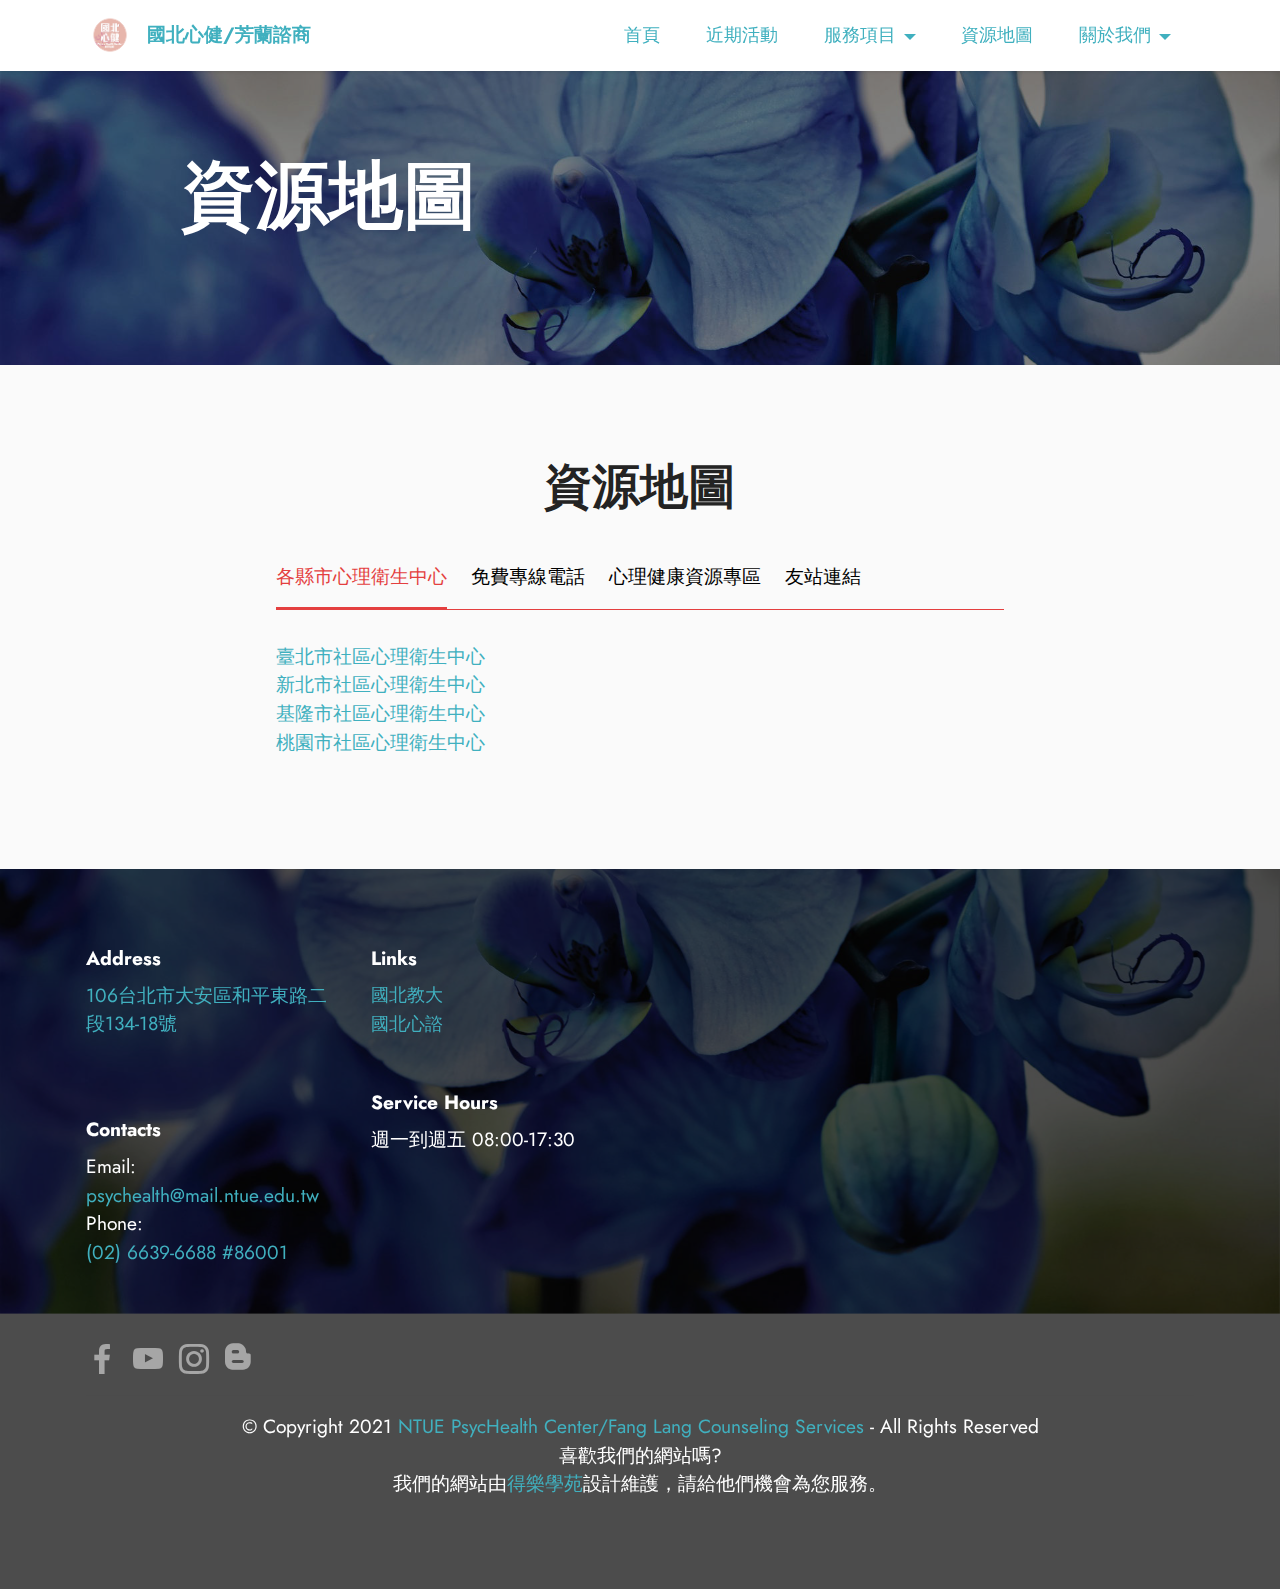
==== commit 7ff46e50: "1123-1" ====
--- a/page2.html
+++ b/page2.html
@@ -44,7 +44,7 @@
                         <img src="assets/images/logo-1-802x803.png" alt="" style="height: 3rem;">
                     </a>
                 </span>
-                <span class="navbar-caption-wrap"><a class="navbar-caption text-primary display-7" href="index.html">國北心健/芳蘭諮商</a></span>
+                <span class="navbar-caption-wrap"><a class="navbar-caption text-success display-7" href="index.html">國北心健/芳蘭諮商</a></span>
             </div>
             <button class="navbar-toggler" type="button" data-toggle="collapse" data-bs-toggle="collapse" data-target="#navbarSupportedContent" data-bs-target="#navbarSupportedContent" aria-controls="navbarNavAltMarkup" aria-expanded="false" aria-label="Toggle navigation">
                 <div class="hamburger">
@@ -55,10 +55,10 @@
                 </div>
             </button>
             <div class="collapse navbar-collapse" id="navbarSupportedContent">
-                <ul class="navbar-nav nav-dropdown nav-right" data-app-modern-menu="true"><li class="nav-item"><a class="nav-link link text-primary display-4" href="index.html#top">首頁</a></li>
-                    <li class="nav-item"><a class="nav-link link text-primary display-4" href="index.html#近期活動">近期活動</a></li>
-                    <li class="nav-item dropdown"><a class="nav-link link text-primary dropdown-toggle display-4" href="#" data-toggle="dropdown-submenu" data-bs-toggle="dropdown" data-bs-auto-close="outside" aria-expanded="false">服務項目</a><div class="dropdown-menu" aria-labelledby="dropdown-undefined"><div class="dropdown"><a class="text-primary dropdown-item dropdown-toggle display-4" href="#" data-toggle="dropdown-submenu" data-bs-toggle="dropdown" data-bs-auto-close="outside" aria-expanded="false">諮商服務</a><div class="dropdown-menu dropdown-submenu" aria-labelledby="dropdown-undefined"><a class="text-primary dropdown-item display-4" href="page4.html#服務內容">服務內容</a><a class="text-primary dropdown-item display-4" href="page4.html#心理諮商服務流程">服務流程</a><a class="text-primary dropdown-item display-4" href="page4.html#諮商Q&A">諮商Q&amp;A</a></div></div><a class="text-primary dropdown-item show display-4" href="page6.html#top" data-bs-auto-close="outside" aria-expanded="false">講座活動</a><a class="text-primary dropdown-item show display-4" href="page6.html#教師支持方案" data-bs-auto-close="outside" aria-expanded="false">教師支持方案<br></a><a class="text-primary dropdown-item show display-4" href="page5.html" data-bs-auto-close="outside" aria-expanded="false">社群支援</a></div>
-                    </li><li class="nav-item"><a class="nav-link link text-primary display-4" href="page2.html">資源地圖</a></li><li class="nav-item dropdown"><a class="nav-link link text-primary dropdown-toggle show display-4" href="#" data-toggle="dropdown-submenu" data-bs-toggle="dropdown" data-bs-auto-close="outside" aria-expanded="false">關於我們</a><div class="dropdown-menu show" aria-labelledby="dropdown-undefined" data-bs-popper="none"><a class="text-primary dropdown-item display-4" href="page3.html#願景與使命">願景與使命</a><a class="text-primary dropdown-item display-4" href="page3.html#行政團隊">行政團隊</a><a class="text-primary dropdown-item display-4" href="page3.html#連繫我們">聯繫我們</a></div></li></ul>
+                <ul class="navbar-nav nav-dropdown nav-right" data-app-modern-menu="true"><li class="nav-item"><a class="nav-link link text-success display-4" href="index.html#top">首頁</a></li>
+                    <li class="nav-item"><a class="nav-link link text-success display-4" href="index.html#近期活動">近期活動</a></li>
+                    <li class="nav-item dropdown"><a class="nav-link link dropdown-toggle text-success display-4" href="#" data-toggle="dropdown-submenu" data-bs-toggle="dropdown" data-bs-auto-close="outside" aria-expanded="false">服務項目</a><div class="dropdown-menu" aria-labelledby="dropdown-undefined"><div class="dropdown"><a class="dropdown-item dropdown-toggle text-success display-4" href="#" data-toggle="dropdown-submenu" data-bs-toggle="dropdown" data-bs-auto-close="outside" aria-expanded="false">諮商服務</a><div class="dropdown-menu dropdown-submenu" aria-labelledby="dropdown-undefined"><a class="dropdown-item text-success display-4" href="page4.html#服務內容">服務內容</a><a class="dropdown-item text-success display-4" href="page4.html#心理諮商服務流程">服務流程</a><a class="dropdown-item text-success display-4" href="page4.html#諮商Q&A">諮商Q&amp;A</a></div></div><a class="dropdown-item show text-success display-4" href="page6.html#top" data-bs-auto-close="outside" aria-expanded="false">講座活動</a><a class="dropdown-item show text-success display-4" href="page6.html#教師支持方案" data-bs-auto-close="outside" aria-expanded="false">教師支持方案<br></a><a class="dropdown-item show text-success display-4" href="page5.html" data-bs-auto-close="outside" aria-expanded="false">社群支援</a></div>
+                    </li><li class="nav-item"><a class="nav-link link text-success display-4" href="page2.html">資源地圖</a></li><li class="nav-item dropdown"><a class="nav-link link dropdown-toggle text-success display-4" href="#" data-toggle="dropdown-submenu" data-bs-toggle="dropdown" data-bs-auto-close="outside" aria-expanded="false">關於我們</a><div class="dropdown-menu" aria-labelledby="dropdown-undefined"><a class="dropdown-item text-success display-4" href="page3.html#願景與使命">願景與使命</a><a class="dropdown-item text-success display-4" href="page3.html#行政團隊">行政團隊</a><a class="dropdown-item text-success display-4" href="page3.html#連繫我們">聯繫我們</a></div></li></ul>
                 
                 
             </div>
@@ -115,8 +115,8 @@
                     <div id="tab1" class="tab-pane in active" role="tabpanel">
                         <div class="row">
                             <div class="col-md-12">
-                                <p class="mbr-text mbr-fonts-style display-7"><a href="https://mental-health.gov.taipei/" class="text-primary" target="_blank">臺北市社區心理衛生中心</a><br><a href="https://www.health.ntpc.gov.tw/basic/?node=19497" class="text-primary" target="_blank">新北市社區心理衛生中心
-</a><br><a href="https://www.klchb.klcg.gov.tw/tw/klchb/1370.html" class="text-primary" target="_blank">基隆市社區心理衛生中心</a><br><a href="https://dph.tycg.gov.tw/mental/" class="text-primary" target="_blank">桃園市社區心理衛生中心</a><br></p>
+                                <p class="mbr-text mbr-fonts-style display-7"><a href="https://mental-health.gov.taipei/" class="text-success" target="_blank">臺北市社區心理衛生中心</a><br><a href="https://www.health.ntpc.gov.tw/basic/?node=19497" class="text-success" target="_blank">新北市社區心理衛生中心
+</a><br><a href="https://www.klchb.klcg.gov.tw/tw/klchb/1370.html" class="text-success" target="_blank">基隆市社區心理衛生中心</a><br><a href="https://dph.tycg.gov.tw/mental/" class="text-success" target="_blank">桃園市社區心理衛生中心</a><br></p>
                             </div>
                         </div>
                     </div>
@@ -134,17 +134,17 @@
                     <div id="tab3" class="tab-pane" role="tabpanel">
                         <div class="row">
                             <div class="col-md-12">
-                                <p class="mbr-text mbr-fonts-style display-7"><a href="https://mental-health.gov.taipei/Content_List.aspx?n=20C5A03171CF0EA0" class="text-primary" target="_blank">臺北市心理健康資源專區
-</a><br><a href="https://www.health.ntpc.gov.tw/basic/?mode=detail&node=8593" class="text-primary" target="_blank">新北市心理健康資源專區</a></p>
+                                <p class="mbr-text mbr-fonts-style display-7"><a href="https://mental-health.gov.taipei/Content_List.aspx?n=20C5A03171CF0EA0" class="text-success" target="_blank">臺北市心理健康資源專區
+</a><br><a href="https://www.health.ntpc.gov.tw/basic/?mode=detail&node=8593" class="text-success" target="_blank">新北市心理健康資源專區</a></p>
                             </div>
                         </div>
                     </div>
                     <div id="tab4" class="tab-pane" role="tabpanel">
                         <div class="row">
                             <div class="col-md-12">
-                                <p class="mbr-text mbr-fonts-style display-7"><a href="https://ecare.mohw.gov.tw/" class="text-primary" target="_blank">社會安全網:  關懷e起來
-</a><br><a href="https://www.tsos.org.tw/web/home" class="text-primary" target="_blank">全國自殺防治中心
-</a><br><a href="http://www.guide.edu.tw/committee/" class="text-primary" target="_blank">教育部學生輔導資訊網</a><br><a href="http://www.1980.org.tw/web3-20101110/main.php?customerid=3" class="text-primary" target="_blank">「張老師」基金會總會&nbsp;</a><br></p>
+                                <p class="mbr-text mbr-fonts-style display-7"><a href="https://ecare.mohw.gov.tw/" class="text-success" target="_blank">社會安全網:  關懷e起來
+</a><br><a href="https://www.tsos.org.tw/web/home" class="text-success" target="_blank">全國自殺防治中心
+</a><br><a href="http://www.guide.edu.tw/committee/" class="text-success" target="_blank">教育部學生輔導資訊網</a><br><a href="http://www.1980.org.tw/web3-20101110/main.php?customerid=3" class="text-success" target="_blank">「張老師」基金會總會&nbsp;</a><br></p>
                             </div>
                         </div>
                     </div>
@@ -168,21 +168,21 @@
                 <h5 class="mbr-section-subtitle mbr-fonts-style mb-2 display-7">
                     <strong>Address</strong>
                 </h5>
-                <p class="mbr-text mbr-fonts-style display-7"><a href="https://goo.gl/maps/BftyVi6FdvNdYYbw5" class="text-primary" target="_blank">106台北市大安區和平東路二段134-18號</a></p> <br>
+                <p class="mbr-text mbr-fonts-style display-7"><a href="https://goo.gl/maps/BftyVi6FdvNdYYbw5" class="text-success" target="_blank">106台北市大安區和平東路二段134-18號</a></p> <br>
                 <h5 class="mbr-section-subtitle mbr-fonts-style mb-2 mt-4 display-7">
                     <strong>Contacts</strong>
                 </h5>
                 <p class="mbr-text mbr-fonts-style mb-4 display-7">
-                    Email: <a href="mailto:psychealth@mail.ntue.edu.tw" class="text-primary">psychealth@mail.ntue.edu.tw</a> <br>
-                    Phone:<br> <a href="tel:(02) 6639-6688 #86001" class="text-primary">(02) 6639-6688 #86001</a><br></p>
+                    Email: <a href="mailto:psychealth@mail.ntue.edu.tw" class="text-success">psychealth@mail.ntue.edu.tw</a> <br>
+                    Phone:<br> <a href="tel:(02) 6639-6688 #86001" class="text-success">(02) 6639-6688 #86001</a><br></p>
             </div>
             <div class="col-12 col-md-3 mbr-fonts-style display-7">
                 <h5 class="mbr-section-subtitle mbr-fonts-style mb-2 display-7">
                     <strong>Links</strong>
                 </h5>
                 <ul class="list mbr-fonts-style mb-4 display-4">
-                    <li class="mbr-text item-wrap"><a href="https://www.ntue.edu.tw/" class="text-primary" target="_blank">國北教大</a></li>
-                    <li class="mbr-text item-wrap"><a href="https://pac.ntue.edu.tw/" class="text-primary" target="_blank">國北心諮</a></li>
+                    <li class="mbr-text item-wrap"><a href="https://www.ntue.edu.tw/" class="text-success" target="_blank">國北教大</a></li>
+                    <li class="mbr-text item-wrap"><a href="https://pac.ntue.edu.tw/" class="text-success" target="_blank">國北心諮</a></li>
                 </ul>
                 <h5 class="mbr-section-subtitle mbr-fonts-style mb-2 mt-5 display-7"><strong>Service Hours</strong></h5>
                 <p class="mbr-text mbr-fonts-style mb-4 display-7">
@@ -190,7 +190,7 @@
                 </p>
             </div>
             <div class="col-12 col-md-6">
-                <div class="google-map"><iframe frameborder="0" style="border:0" src="https://www.google.com/maps/embed/v1/place?key=AIzaSyCNveGQ9bfpKFwWzQLLftrR9hNiHwdqQG8&amp;q=國北心健" allowfullscreen=""></iframe></div>
+                <div class="google-map"><iframe frameborder="0" style="border:0" src="https://www.google.com/maps/embed/v1/place?key=AIzaSyDk89J4FSunMF33ruMVWJaJht_Ro0kvoXs&amp;q=國北心健" allowfullscreen=""></iframe></div>
             </div>
             <div class="col-md-6">
                 <div class="social-list align-left">
@@ -227,8 +227,8 @@
             </div>
             <div class="col-sm-12 copyright pl-0">
                 <p class="mbr-text mbr-fonts-style mbr-white display-7">
-                    © Copyright 2021 <a href="index.html" class="text-primary">NTUE PsycHealth Center/Fang Lang Counseling Services</a> - All Rights Reserved<br>喜歡我們的網站嗎?
-<br>我們的網站由<a href="https://dler.hopefulcityco.com/" class="text-primary" target="_blank">得樂學苑</a>設計維護，請給他們機會為您服務。<br></p>
+                    © Copyright 2021 <a href="index.html" class="text-success">NTUE PsycHealth Center/Fang Lang Counseling Services</a> - All Rights Reserved<br>喜歡我們的網站嗎?
+<br>我們的網站由<a href="https://dler.hopefulcityco.com/" class="text-success" target="_blank">得樂學苑</a>設計維護，請給他們機會為您服務。<br></p>
             </div>
         </div>
     </div>
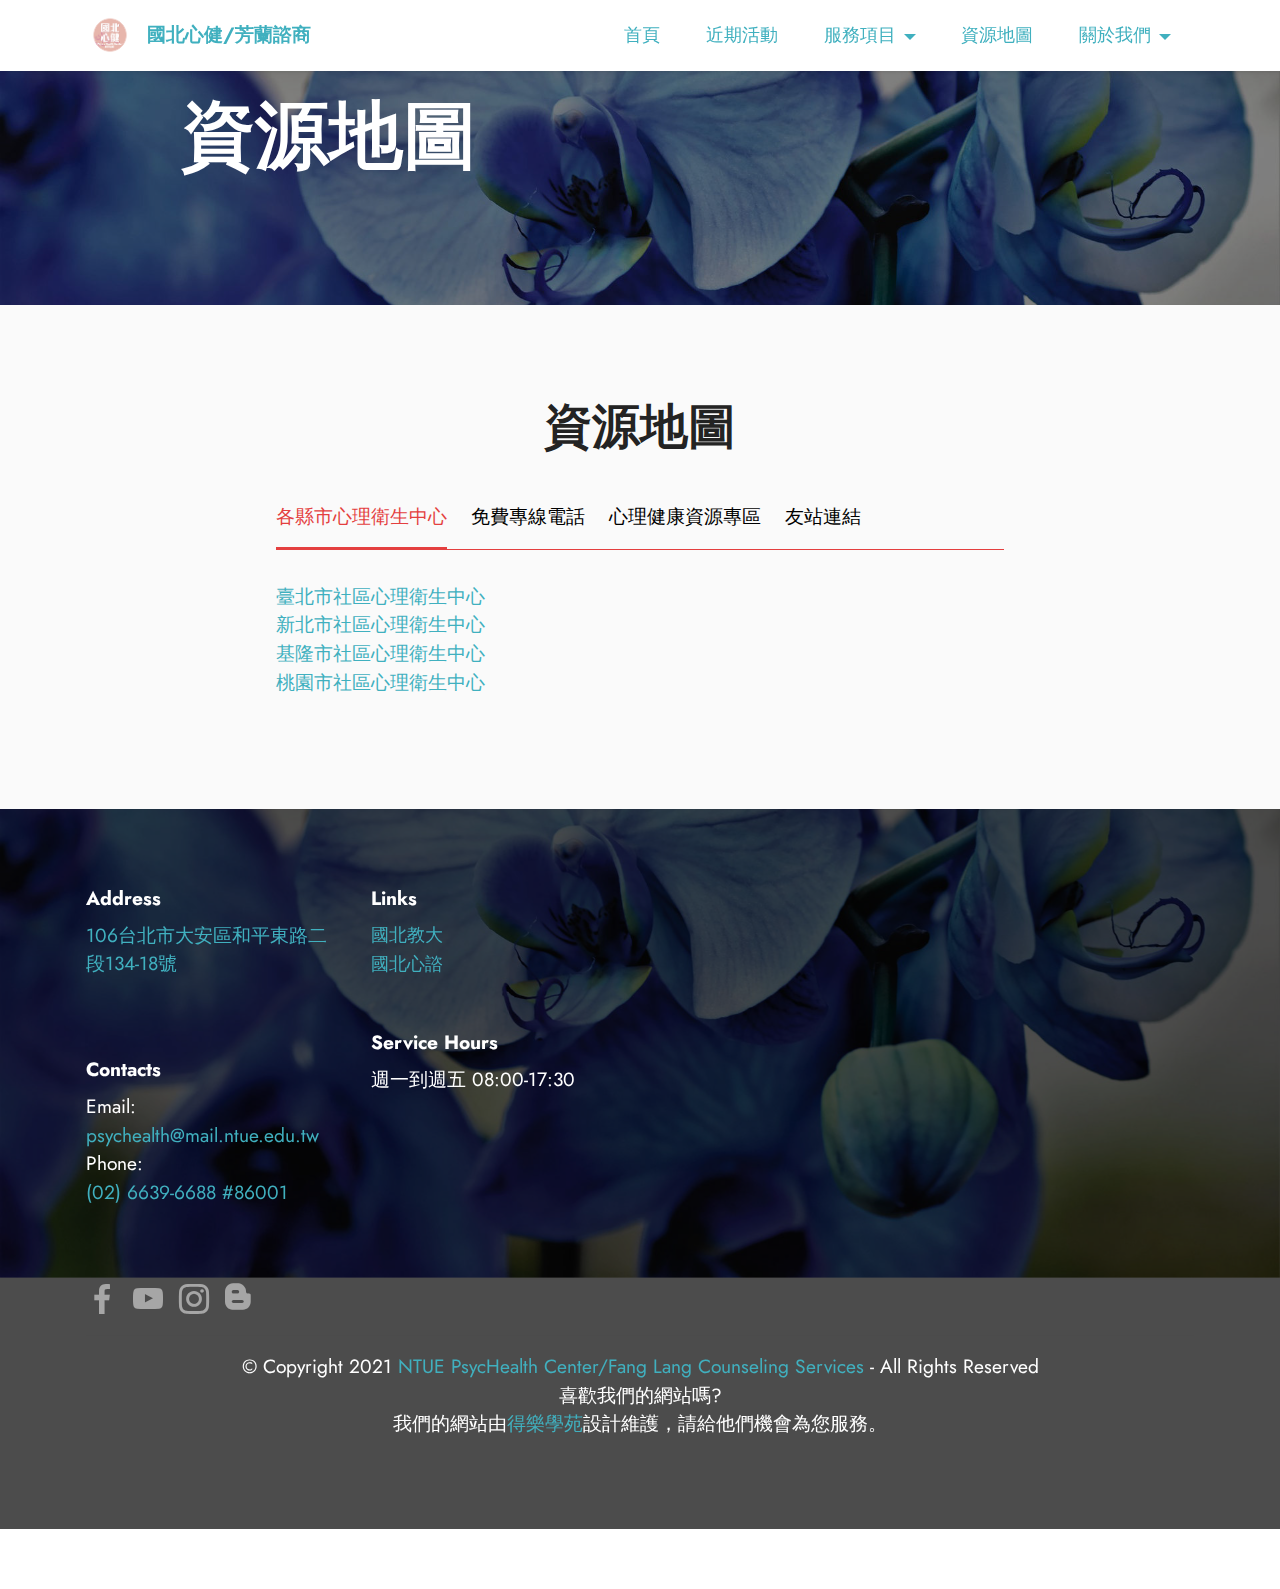
==== commit 7bdb4776: "0127交接測試" ====
--- a/page2.html
+++ b/page2.html
@@ -33,40 +33,7 @@
 </head>
 <body>
   
-  <section data-bs-version="5.1" class="menu menu1 cid-sPrVpOIwL7" once="menu" id="menu1-2h">
-    
-
-    <nav class="navbar navbar-dropdown navbar-fixed-top navbar-expand-lg">
-        <div class="container">
-            <div class="navbar-brand">
-                <span class="navbar-logo">
-                    <a href="index.html">
-                        <img src="assets/images/logo-1-802x803.png" alt="" style="height: 3rem;">
-                    </a>
-                </span>
-                <span class="navbar-caption-wrap"><a class="navbar-caption text-success display-7" href="index.html">國北心健/芳蘭諮商</a></span>
-            </div>
-            <button class="navbar-toggler" type="button" data-toggle="collapse" data-bs-toggle="collapse" data-target="#navbarSupportedContent" data-bs-target="#navbarSupportedContent" aria-controls="navbarNavAltMarkup" aria-expanded="false" aria-label="Toggle navigation">
-                <div class="hamburger">
-                    <span></span>
-                    <span></span>
-                    <span></span>
-                    <span></span>
-                </div>
-            </button>
-            <div class="collapse navbar-collapse" id="navbarSupportedContent">
-                <ul class="navbar-nav nav-dropdown nav-right" data-app-modern-menu="true"><li class="nav-item"><a class="nav-link link text-success display-4" href="index.html#top">首頁</a></li>
-                    <li class="nav-item"><a class="nav-link link text-success display-4" href="index.html#近期活動">近期活動</a></li>
-                    <li class="nav-item dropdown"><a class="nav-link link dropdown-toggle text-success display-4" href="#" data-toggle="dropdown-submenu" data-bs-toggle="dropdown" data-bs-auto-close="outside" aria-expanded="false">服務項目</a><div class="dropdown-menu" aria-labelledby="dropdown-undefined"><div class="dropdown"><a class="dropdown-item dropdown-toggle text-success display-4" href="#" data-toggle="dropdown-submenu" data-bs-toggle="dropdown" data-bs-auto-close="outside" aria-expanded="false">諮商服務</a><div class="dropdown-menu dropdown-submenu" aria-labelledby="dropdown-undefined"><a class="dropdown-item text-success display-4" href="page4.html#服務內容">服務內容</a><a class="dropdown-item text-success display-4" href="page4.html#心理諮商服務流程">服務流程</a><a class="dropdown-item text-success display-4" href="page4.html#諮商Q&A">諮商Q&amp;A</a></div></div><a class="dropdown-item show text-success display-4" href="page6.html#top" data-bs-auto-close="outside" aria-expanded="false">講座活動</a><a class="dropdown-item show text-success display-4" href="page6.html#教師支持方案" data-bs-auto-close="outside" aria-expanded="false">教師支持方案<br></a><a class="dropdown-item show text-success display-4" href="page5.html" data-bs-auto-close="outside" aria-expanded="false">社群支援</a></div>
-                    </li><li class="nav-item"><a class="nav-link link text-success display-4" href="page2.html">資源地圖</a></li><li class="nav-item dropdown"><a class="nav-link link dropdown-toggle text-success display-4" href="#" data-toggle="dropdown-submenu" data-bs-toggle="dropdown" data-bs-auto-close="outside" aria-expanded="false">關於我們</a><div class="dropdown-menu" aria-labelledby="dropdown-undefined"><a class="dropdown-item text-success display-4" href="page3.html#願景與使命">願景與使命</a><a class="dropdown-item text-success display-4" href="page3.html#行政團隊">行政團隊</a><a class="dropdown-item text-success display-4" href="page3.html#連繫我們">聯繫我們</a></div></li></ul>
-                
-                
-            </div>
-        </div>
-    </nav>
-</section>
-
-<section data-bs-version="5.1" class="info3 cid-sMaKhxTvTZ" id="info3-26">
+  <section data-bs-version="5.1" class="info3 cid-sMaKhxTvTZ" id="info3-26">
 
     
 
@@ -232,6 +199,39 @@
             </div>
         </div>
     </div>
+</section>
+
+<section data-bs-version="5.1" class="menu menu1 cid-sPrVpOIwL7" once="menu" id="menu1-2h">
+    
+
+    <nav class="navbar navbar-dropdown navbar-fixed-top navbar-expand-lg">
+        <div class="container">
+            <div class="navbar-brand">
+                <span class="navbar-logo">
+                    <a href="index.html">
+                        <img src="assets/images/logo-1-802x803.png" alt="" style="height: 3rem;">
+                    </a>
+                </span>
+                <span class="navbar-caption-wrap"><a class="navbar-caption text-success display-7" href="index.html">國北心健/芳蘭諮商</a></span>
+            </div>
+            <button class="navbar-toggler" type="button" data-toggle="collapse" data-bs-toggle="collapse" data-target="#navbarSupportedContent" data-bs-target="#navbarSupportedContent" aria-controls="navbarNavAltMarkup" aria-expanded="false" aria-label="Toggle navigation">
+                <div class="hamburger">
+                    <span></span>
+                    <span></span>
+                    <span></span>
+                    <span></span>
+                </div>
+            </button>
+            <div class="collapse navbar-collapse" id="navbarSupportedContent">
+                <ul class="navbar-nav nav-dropdown nav-right" data-app-modern-menu="true"><li class="nav-item"><a class="nav-link link text-success display-4" href="index.html#top">首頁</a></li>
+                    <li class="nav-item"><a class="nav-link link text-success display-4" href="index.html#近期活動">近期活動</a></li>
+                    <li class="nav-item dropdown"><a class="nav-link link dropdown-toggle text-success display-4" href="#" data-toggle="dropdown-submenu" data-bs-toggle="dropdown" data-bs-auto-close="outside" aria-expanded="false">服務項目</a><div class="dropdown-menu" aria-labelledby="dropdown-undefined"><div class="dropdown"><a class="dropdown-item dropdown-toggle text-success display-4" href="#" data-toggle="dropdown-submenu" data-bs-toggle="dropdown" data-bs-auto-close="outside" aria-expanded="false">諮商服務</a><div class="dropdown-menu dropdown-submenu" aria-labelledby="dropdown-undefined"><a class="dropdown-item text-success display-4" href="page4.html#服務內容">服務內容</a><a class="dropdown-item text-success display-4" href="page4.html#心理諮商服務流程">服務流程</a><a class="dropdown-item text-success display-4" href="page4.html#諮商Q&A">諮商Q&amp;A</a></div></div><a class="dropdown-item show text-success display-4" href="page6.html#top" data-bs-auto-close="outside" aria-expanded="false">講座活動</a><a class="dropdown-item show text-success display-4" href="page6.html#教師支持方案" data-bs-auto-close="outside" aria-expanded="false">教師支持方案<br></a><a class="dropdown-item show text-success display-4" href="page5.html" data-bs-auto-close="outside" aria-expanded="false">社群支援</a></div>
+                    </li><li class="nav-item"><a class="nav-link link text-success display-4" href="page2.html">資源地圖</a></li><li class="nav-item dropdown"><a class="nav-link link dropdown-toggle text-success display-4" href="#" data-toggle="dropdown-submenu" data-bs-toggle="dropdown" data-bs-auto-close="outside" aria-expanded="false">關於我們</a><div class="dropdown-menu" aria-labelledby="dropdown-undefined"><a class="dropdown-item text-success display-4" href="page3.html#願景與使命">願景與使命</a><a class="dropdown-item text-success display-4" href="page3.html#行政團隊">行政團隊</a><a class="dropdown-item text-success display-4" href="page3.html#連繫我們">聯繫我們</a></div></li></ul>
+                
+                
+            </div>
+        </div>
+    </nav>
 </section><section id="top-1" hidden><a href="https://mobirise.site"></a></section><script src="assets/bootstrap/js/bootstrap.bundle.min.js"></script>  <script src="assets/parallax/jarallax.js"></script>  <script src="assets/smoothscroll/smooth-scroll.js"></script>  <script src="assets/ytplayer/index.js"></script>  <script src="assets/mbr-tabs/mbr-tabs.js"></script>  <script src="assets/dropdown/js/navbar-dropdown.js"></script>  <script src="assets/theme/js/script.js"></script>  
   
   
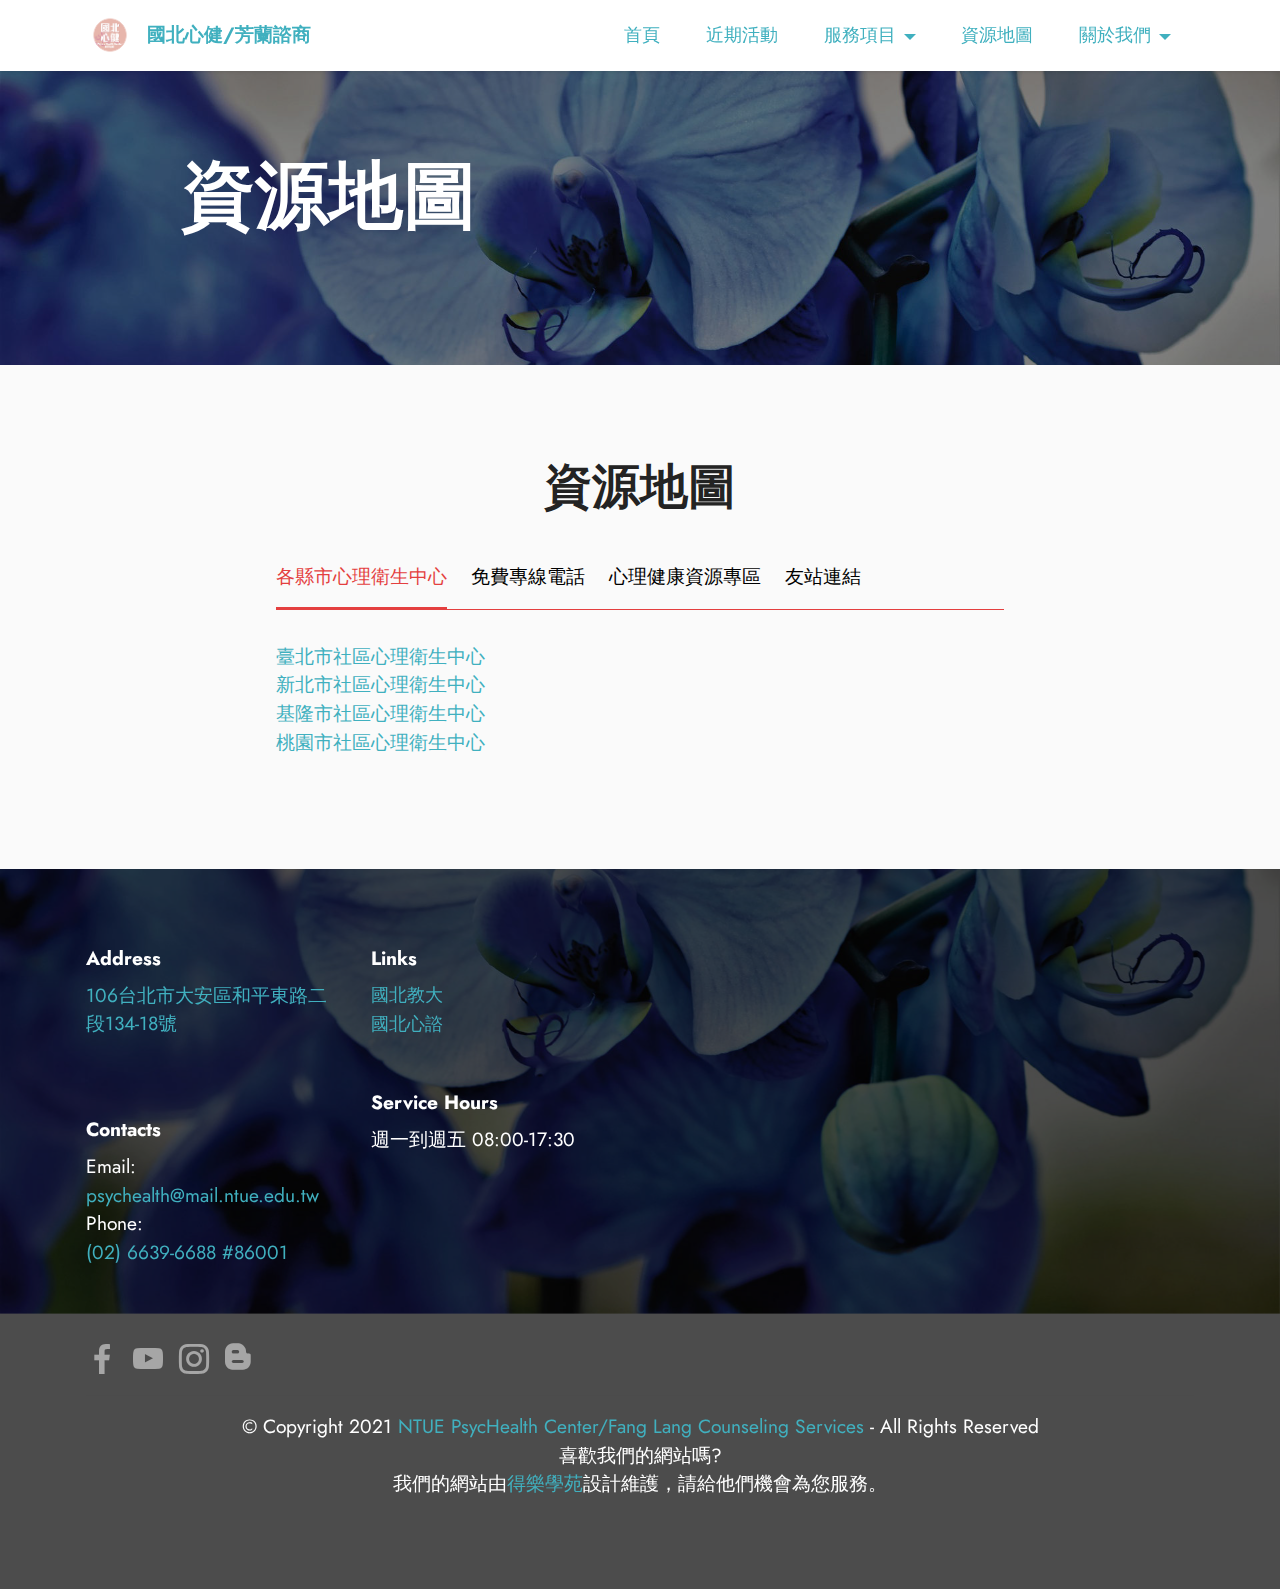
==== commit 6f6e74ee: "0127測試復原" ====
--- a/page2.html
+++ b/page2.html
@@ -33,7 +33,40 @@
 </head>
 <body>
   
-  <section data-bs-version="5.1" class="info3 cid-sMaKhxTvTZ" id="info3-26">
+  <section data-bs-version="5.1" class="menu menu1 cid-sPrVpOIwL7" once="menu" id="menu1-2h">
+    
+
+    <nav class="navbar navbar-dropdown navbar-fixed-top navbar-expand-lg">
+        <div class="container">
+            <div class="navbar-brand">
+                <span class="navbar-logo">
+                    <a href="index.html">
+                        <img src="assets/images/logo-1-802x803.png" alt="" style="height: 3rem;">
+                    </a>
+                </span>
+                <span class="navbar-caption-wrap"><a class="navbar-caption text-success display-7" href="index.html">國北心健/芳蘭諮商</a></span>
+            </div>
+            <button class="navbar-toggler" type="button" data-toggle="collapse" data-bs-toggle="collapse" data-target="#navbarSupportedContent" data-bs-target="#navbarSupportedContent" aria-controls="navbarNavAltMarkup" aria-expanded="false" aria-label="Toggle navigation">
+                <div class="hamburger">
+                    <span></span>
+                    <span></span>
+                    <span></span>
+                    <span></span>
+                </div>
+            </button>
+            <div class="collapse navbar-collapse" id="navbarSupportedContent">
+                <ul class="navbar-nav nav-dropdown nav-right" data-app-modern-menu="true"><li class="nav-item"><a class="nav-link link text-success display-4" href="index.html#top">首頁</a></li>
+                    <li class="nav-item"><a class="nav-link link text-success display-4" href="index.html#近期活動">近期活動</a></li>
+                    <li class="nav-item dropdown"><a class="nav-link link dropdown-toggle text-success display-4" href="#" data-toggle="dropdown-submenu" data-bs-toggle="dropdown" data-bs-auto-close="outside" aria-expanded="false">服務項目</a><div class="dropdown-menu" aria-labelledby="dropdown-undefined"><div class="dropdown"><a class="dropdown-item dropdown-toggle text-success display-4" href="#" data-toggle="dropdown-submenu" data-bs-toggle="dropdown" data-bs-auto-close="outside" aria-expanded="false">諮商服務</a><div class="dropdown-menu dropdown-submenu" aria-labelledby="dropdown-undefined"><a class="dropdown-item text-success display-4" href="page4.html#服務內容">服務內容</a><a class="dropdown-item text-success display-4" href="page4.html#心理諮商服務流程">服務流程</a><a class="dropdown-item text-success display-4" href="page4.html#諮商Q&A">諮商Q&amp;A</a></div></div><a class="dropdown-item show text-success display-4" href="page6.html#top" data-bs-auto-close="outside" aria-expanded="false">講座活動</a><a class="dropdown-item show text-success display-4" href="page6.html#教師支持方案" data-bs-auto-close="outside" aria-expanded="false">教師支持方案<br></a><a class="dropdown-item show text-success display-4" href="page5.html" data-bs-auto-close="outside" aria-expanded="false">社群支援</a></div>
+                    </li><li class="nav-item"><a class="nav-link link text-success display-4" href="page2.html">資源地圖</a></li><li class="nav-item dropdown"><a class="nav-link link dropdown-toggle text-success display-4" href="#" data-toggle="dropdown-submenu" data-bs-toggle="dropdown" data-bs-auto-close="outside" aria-expanded="false">關於我們</a><div class="dropdown-menu" aria-labelledby="dropdown-undefined"><a class="dropdown-item text-success display-4" href="page3.html#願景與使命">願景與使命</a><a class="dropdown-item text-success display-4" href="page3.html#行政團隊">行政團隊</a><a class="dropdown-item text-success display-4" href="page3.html#連繫我們">聯繫我們</a></div></li></ul>
+                
+                
+            </div>
+        </div>
+    </nav>
+</section>
+
+<section data-bs-version="5.1" class="info3 cid-sMaKhxTvTZ" id="info3-26">
 
     
 
@@ -199,39 +232,6 @@
             </div>
         </div>
     </div>
-</section>
-
-<section data-bs-version="5.1" class="menu menu1 cid-sPrVpOIwL7" once="menu" id="menu1-2h">
-    
-
-    <nav class="navbar navbar-dropdown navbar-fixed-top navbar-expand-lg">
-        <div class="container">
-            <div class="navbar-brand">
-                <span class="navbar-logo">
-                    <a href="index.html">
-                        <img src="assets/images/logo-1-802x803.png" alt="" style="height: 3rem;">
-                    </a>
-                </span>
-                <span class="navbar-caption-wrap"><a class="navbar-caption text-success display-7" href="index.html">國北心健/芳蘭諮商</a></span>
-            </div>
-            <button class="navbar-toggler" type="button" data-toggle="collapse" data-bs-toggle="collapse" data-target="#navbarSupportedContent" data-bs-target="#navbarSupportedContent" aria-controls="navbarNavAltMarkup" aria-expanded="false" aria-label="Toggle navigation">
-                <div class="hamburger">
-                    <span></span>
-                    <span></span>
-                    <span></span>
-                    <span></span>
-                </div>
-            </button>
-            <div class="collapse navbar-collapse" id="navbarSupportedContent">
-                <ul class="navbar-nav nav-dropdown nav-right" data-app-modern-menu="true"><li class="nav-item"><a class="nav-link link text-success display-4" href="index.html#top">首頁</a></li>
-                    <li class="nav-item"><a class="nav-link link text-success display-4" href="index.html#近期活動">近期活動</a></li>
-                    <li class="nav-item dropdown"><a class="nav-link link dropdown-toggle text-success display-4" href="#" data-toggle="dropdown-submenu" data-bs-toggle="dropdown" data-bs-auto-close="outside" aria-expanded="false">服務項目</a><div class="dropdown-menu" aria-labelledby="dropdown-undefined"><div class="dropdown"><a class="dropdown-item dropdown-toggle text-success display-4" href="#" data-toggle="dropdown-submenu" data-bs-toggle="dropdown" data-bs-auto-close="outside" aria-expanded="false">諮商服務</a><div class="dropdown-menu dropdown-submenu" aria-labelledby="dropdown-undefined"><a class="dropdown-item text-success display-4" href="page4.html#服務內容">服務內容</a><a class="dropdown-item text-success display-4" href="page4.html#心理諮商服務流程">服務流程</a><a class="dropdown-item text-success display-4" href="page4.html#諮商Q&A">諮商Q&amp;A</a></div></div><a class="dropdown-item show text-success display-4" href="page6.html#top" data-bs-auto-close="outside" aria-expanded="false">講座活動</a><a class="dropdown-item show text-success display-4" href="page6.html#教師支持方案" data-bs-auto-close="outside" aria-expanded="false">教師支持方案<br></a><a class="dropdown-item show text-success display-4" href="page5.html" data-bs-auto-close="outside" aria-expanded="false">社群支援</a></div>
-                    </li><li class="nav-item"><a class="nav-link link text-success display-4" href="page2.html">資源地圖</a></li><li class="nav-item dropdown"><a class="nav-link link dropdown-toggle text-success display-4" href="#" data-toggle="dropdown-submenu" data-bs-toggle="dropdown" data-bs-auto-close="outside" aria-expanded="false">關於我們</a><div class="dropdown-menu" aria-labelledby="dropdown-undefined"><a class="dropdown-item text-success display-4" href="page3.html#願景與使命">願景與使命</a><a class="dropdown-item text-success display-4" href="page3.html#行政團隊">行政團隊</a><a class="dropdown-item text-success display-4" href="page3.html#連繫我們">聯繫我們</a></div></li></ul>
-                
-                
-            </div>
-        </div>
-    </nav>
 </section><section id="top-1" hidden><a href="https://mobirise.site"></a></section><script src="assets/bootstrap/js/bootstrap.bundle.min.js"></script>  <script src="assets/parallax/jarallax.js"></script>  <script src="assets/smoothscroll/smooth-scroll.js"></script>  <script src="assets/ytplayer/index.js"></script>  <script src="assets/mbr-tabs/mbr-tabs.js"></script>  <script src="assets/dropdown/js/navbar-dropdown.js"></script>  <script src="assets/theme/js/script.js"></script>  
   
   
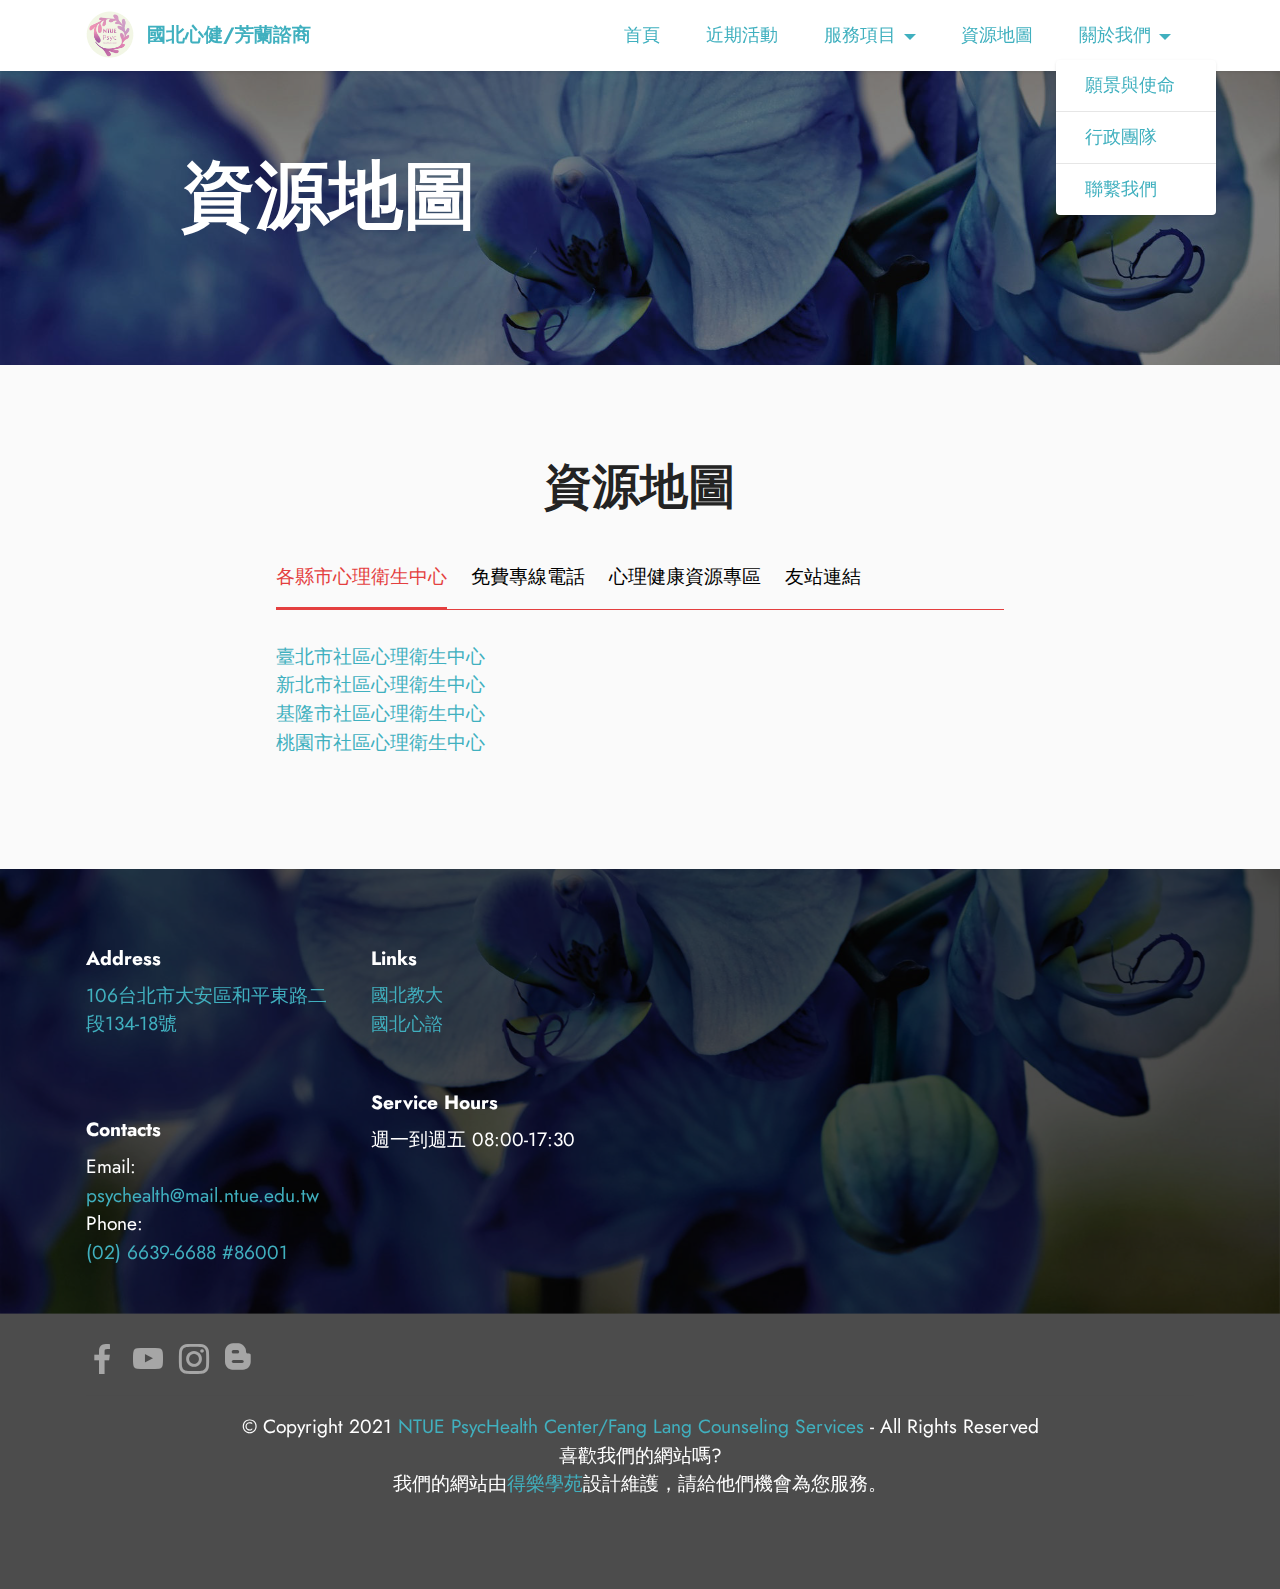
==== commit 9e07a5c8: "2022/02/14" ====
--- a/page2.html
+++ b/page2.html
@@ -41,7 +41,7 @@
             <div class="navbar-brand">
                 <span class="navbar-logo">
                     <a href="index.html">
-                        <img src="assets/images/logo-1-802x803.png" alt="" style="height: 3rem;">
+                        <img src="assets/images/logo-95x94.png" alt="" style="height: 3rem;">
                     </a>
                 </span>
                 <span class="navbar-caption-wrap"><a class="navbar-caption text-success display-7" href="index.html">國北心健/芳蘭諮商</a></span>
@@ -58,7 +58,7 @@
                 <ul class="navbar-nav nav-dropdown nav-right" data-app-modern-menu="true"><li class="nav-item"><a class="nav-link link text-success display-4" href="index.html#top">首頁</a></li>
                     <li class="nav-item"><a class="nav-link link text-success display-4" href="index.html#近期活動">近期活動</a></li>
                     <li class="nav-item dropdown"><a class="nav-link link dropdown-toggle text-success display-4" href="#" data-toggle="dropdown-submenu" data-bs-toggle="dropdown" data-bs-auto-close="outside" aria-expanded="false">服務項目</a><div class="dropdown-menu" aria-labelledby="dropdown-undefined"><div class="dropdown"><a class="dropdown-item dropdown-toggle text-success display-4" href="#" data-toggle="dropdown-submenu" data-bs-toggle="dropdown" data-bs-auto-close="outside" aria-expanded="false">諮商服務</a><div class="dropdown-menu dropdown-submenu" aria-labelledby="dropdown-undefined"><a class="dropdown-item text-success display-4" href="page4.html#服務內容">服務內容</a><a class="dropdown-item text-success display-4" href="page4.html#心理諮商服務流程">服務流程</a><a class="dropdown-item text-success display-4" href="page4.html#諮商Q&A">諮商Q&amp;A</a></div></div><a class="dropdown-item show text-success display-4" href="page6.html#top" data-bs-auto-close="outside" aria-expanded="false">講座活動</a><a class="dropdown-item show text-success display-4" href="page6.html#教師支持方案" data-bs-auto-close="outside" aria-expanded="false">教師支持方案<br></a><a class="dropdown-item show text-success display-4" href="page5.html" data-bs-auto-close="outside" aria-expanded="false">社群支援</a></div>
-                    </li><li class="nav-item"><a class="nav-link link text-success display-4" href="page2.html">資源地圖</a></li><li class="nav-item dropdown"><a class="nav-link link dropdown-toggle text-success display-4" href="#" data-toggle="dropdown-submenu" data-bs-toggle="dropdown" data-bs-auto-close="outside" aria-expanded="false">關於我們</a><div class="dropdown-menu" aria-labelledby="dropdown-undefined"><a class="dropdown-item text-success display-4" href="page3.html#願景與使命">願景與使命</a><a class="dropdown-item text-success display-4" href="page3.html#行政團隊">行政團隊</a><a class="dropdown-item text-success display-4" href="page3.html#連繫我們">聯繫我們</a></div></li></ul>
+                    </li><li class="nav-item"><a class="nav-link link text-success display-4" href="page2.html">資源地圖</a></li><li class="nav-item dropdown"><a class="nav-link link dropdown-toggle text-success show display-4" href="#" data-toggle="dropdown-submenu" data-bs-toggle="dropdown" data-bs-auto-close="outside" aria-expanded="false">關於我們</a><div class="dropdown-menu show" aria-labelledby="dropdown-undefined" data-bs-popper="none"><a class="dropdown-item text-success display-4" href="page3.html#願景與使命">願景與使命</a><a class="dropdown-item text-success display-4" href="page3.html#行政團隊">行政團隊</a><a class="dropdown-item text-success display-4" href="page3.html#連繫我們">聯繫我們</a></div></li></ul>
                 
                 
             </div>
@@ -190,7 +190,7 @@
                 </p>
             </div>
             <div class="col-12 col-md-6">
-                <div class="google-map"><iframe frameborder="0" style="border:0" src="https://www.google.com/maps/embed/v1/place?key=AIzaSyDk89J4FSunMF33ruMVWJaJht_Ro0kvoXs&amp;q=國北心健" allowfullscreen=""></iframe></div>
+                <div class="google-map"><iframe frameborder="0" style="border:0" src="https://www.google.com/maps/embed/v1/place?key=AIzaSyCZI5F_k6S1k46ujh0SNrapM89f7mJxd30&amp;q=國北心健" allowfullscreen=""></iframe></div>
             </div>
             <div class="col-md-6">
                 <div class="social-list align-left">
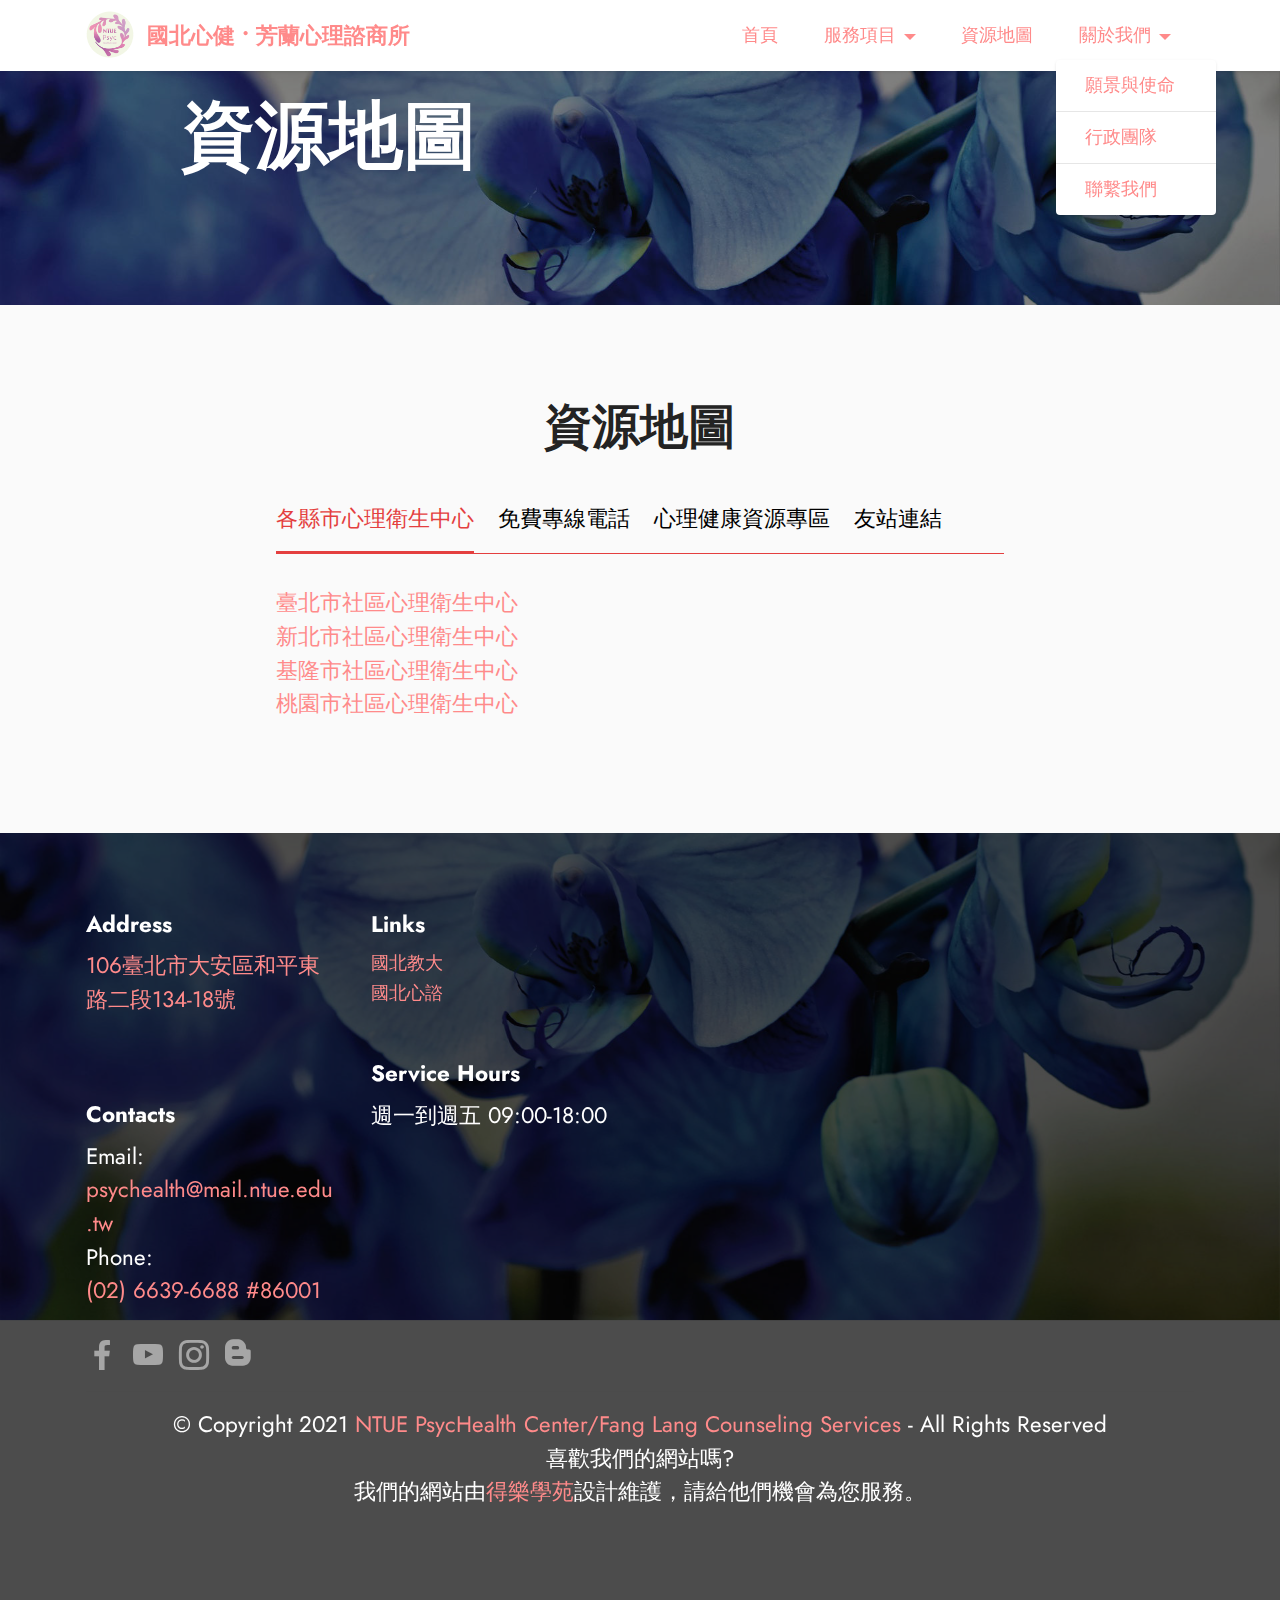
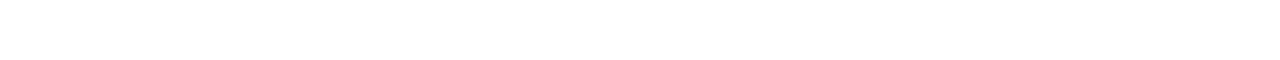
==== commit e5c4b811: "0311首頁更新" ====
--- a/page2.html
+++ b/page2.html
@@ -33,40 +33,7 @@
 </head>
 <body>
   
-  <section data-bs-version="5.1" class="menu menu1 cid-sPrVpOIwL7" once="menu" id="menu1-2h">
-    
-
-    <nav class="navbar navbar-dropdown navbar-fixed-top navbar-expand-lg">
-        <div class="container">
-            <div class="navbar-brand">
-                <span class="navbar-logo">
-                    <a href="index.html">
-                        <img src="assets/images/logo-95x94.png" alt="" style="height: 3rem;">
-                    </a>
-                </span>
-                <span class="navbar-caption-wrap"><a class="navbar-caption text-success display-7" href="index.html">國北心健/芳蘭諮商</a></span>
-            </div>
-            <button class="navbar-toggler" type="button" data-toggle="collapse" data-bs-toggle="collapse" data-target="#navbarSupportedContent" data-bs-target="#navbarSupportedContent" aria-controls="navbarNavAltMarkup" aria-expanded="false" aria-label="Toggle navigation">
-                <div class="hamburger">
-                    <span></span>
-                    <span></span>
-                    <span></span>
-                    <span></span>
-                </div>
-            </button>
-            <div class="collapse navbar-collapse" id="navbarSupportedContent">
-                <ul class="navbar-nav nav-dropdown nav-right" data-app-modern-menu="true"><li class="nav-item"><a class="nav-link link text-success display-4" href="index.html#top">首頁</a></li>
-                    <li class="nav-item"><a class="nav-link link text-success display-4" href="index.html#近期活動">近期活動</a></li>
-                    <li class="nav-item dropdown"><a class="nav-link link dropdown-toggle text-success display-4" href="#" data-toggle="dropdown-submenu" data-bs-toggle="dropdown" data-bs-auto-close="outside" aria-expanded="false">服務項目</a><div class="dropdown-menu" aria-labelledby="dropdown-undefined"><div class="dropdown"><a class="dropdown-item dropdown-toggle text-success display-4" href="#" data-toggle="dropdown-submenu" data-bs-toggle="dropdown" data-bs-auto-close="outside" aria-expanded="false">諮商服務</a><div class="dropdown-menu dropdown-submenu" aria-labelledby="dropdown-undefined"><a class="dropdown-item text-success display-4" href="page4.html#服務內容">服務內容</a><a class="dropdown-item text-success display-4" href="page4.html#心理諮商服務流程">服務流程</a><a class="dropdown-item text-success display-4" href="page4.html#諮商Q&A">諮商Q&amp;A</a></div></div><a class="dropdown-item show text-success display-4" href="page6.html#top" data-bs-auto-close="outside" aria-expanded="false">講座活動</a><a class="dropdown-item show text-success display-4" href="page6.html#教師支持方案" data-bs-auto-close="outside" aria-expanded="false">教師支持方案<br></a><a class="dropdown-item show text-success display-4" href="page5.html" data-bs-auto-close="outside" aria-expanded="false">社群支援</a></div>
-                    </li><li class="nav-item"><a class="nav-link link text-success display-4" href="page2.html">資源地圖</a></li><li class="nav-item dropdown"><a class="nav-link link dropdown-toggle text-success show display-4" href="#" data-toggle="dropdown-submenu" data-bs-toggle="dropdown" data-bs-auto-close="outside" aria-expanded="false">關於我們</a><div class="dropdown-menu show" aria-labelledby="dropdown-undefined" data-bs-popper="none"><a class="dropdown-item text-success display-4" href="page3.html#願景與使命">願景與使命</a><a class="dropdown-item text-success display-4" href="page3.html#行政團隊">行政團隊</a><a class="dropdown-item text-success display-4" href="page3.html#連繫我們">聯繫我們</a></div></li></ul>
-                
-                
-            </div>
-        </div>
-    </nav>
-</section>
-
-<section data-bs-version="5.1" class="info3 cid-sMaKhxTvTZ" id="info3-26">
+  <section data-bs-version="5.1" class="info3 cid-sMaKhxTvTZ" id="info3-26">
 
     
 
@@ -168,7 +135,7 @@
                 <h5 class="mbr-section-subtitle mbr-fonts-style mb-2 display-7">
                     <strong>Address</strong>
                 </h5>
-                <p class="mbr-text mbr-fonts-style display-7"><a href="https://goo.gl/maps/BftyVi6FdvNdYYbw5" class="text-success" target="_blank">106台北市大安區和平東路二段134-18號</a></p> <br>
+                <p class="mbr-text mbr-fonts-style display-7"><a href="https://goo.gl/maps/BftyVi6FdvNdYYbw5" class="text-success" target="_blank">106臺北市大安區和平東路二段134-18號</a></p> <br>
                 <h5 class="mbr-section-subtitle mbr-fonts-style mb-2 mt-4 display-7">
                     <strong>Contacts</strong>
                 </h5>
@@ -186,7 +153,7 @@
                 </ul>
                 <h5 class="mbr-section-subtitle mbr-fonts-style mb-2 mt-5 display-7"><strong>Service Hours</strong></h5>
                 <p class="mbr-text mbr-fonts-style mb-4 display-7">
-                    週一到週五 08:00-17:30
+                    週一到週五 09:00-18:00
                 </p>
             </div>
             <div class="col-12 col-md-6">
@@ -232,6 +199,39 @@
             </div>
         </div>
     </div>
+</section>
+
+<section data-bs-version="5.1" class="menu menu1 cid-sPrVpOIwL7" once="menu" id="menu1-2h">
+    
+
+    <nav class="navbar navbar-dropdown navbar-fixed-top navbar-expand-lg">
+        <div class="container">
+            <div class="navbar-brand">
+                <span class="navbar-logo">
+                    <a href="index.html">
+                        <img src="assets/images/logo-95x94.png" alt="" style="height: 3rem;">
+                    </a>
+                </span>
+                <span class="navbar-caption-wrap"><a class="navbar-caption text-success display-7" href="index.html">國北心健 • 芳蘭心理諮商所</a></span>
+            </div>
+            <button class="navbar-toggler" type="button" data-toggle="collapse" data-bs-toggle="collapse" data-target="#navbarSupportedContent" data-bs-target="#navbarSupportedContent" aria-controls="navbarNavAltMarkup" aria-expanded="false" aria-label="Toggle navigation">
+                <div class="hamburger">
+                    <span></span>
+                    <span></span>
+                    <span></span>
+                    <span></span>
+                </div>
+            </button>
+            <div class="collapse navbar-collapse" id="navbarSupportedContent">
+                <ul class="navbar-nav nav-dropdown nav-right" data-app-modern-menu="true"><li class="nav-item"><a class="nav-link link text-success display-4" href="index.html#top">首頁</a></li>
+                    
+                    <li class="nav-item dropdown"><a class="nav-link link dropdown-toggle text-success display-4" href="#" data-toggle="dropdown-submenu" data-bs-toggle="dropdown" data-bs-auto-close="outside" aria-expanded="false">服務項目</a><div class="dropdown-menu" aria-labelledby="dropdown-undefined"><div class="dropdown"><a class="dropdown-item dropdown-toggle text-success display-4" href="#" data-toggle="dropdown-submenu" data-bs-toggle="dropdown" data-bs-auto-close="outside" aria-expanded="false">諮商服務</a><div class="dropdown-menu dropdown-submenu" aria-labelledby="dropdown-undefined"><a class="dropdown-item text-success display-4" href="page4.html#服務內容">服務內容</a><a class="dropdown-item text-success display-4" href="page4.html#心理諮商服務流程">服務流程</a><a class="dropdown-item text-success display-4" href="page4.html#諮商Q&A">諮商Q&amp;A</a></div></div><a class="dropdown-item show text-success display-4" href="page6.html#top" data-bs-auto-close="outside" aria-expanded="false">講座活動</a><a class="dropdown-item show text-success display-4" href="page6.html#教師支持方案" data-bs-auto-close="outside" aria-expanded="false">教師支持方案<br></a><a class="dropdown-item show text-success display-4" href="page5.html" data-bs-auto-close="outside" aria-expanded="false">社群支援</a></div>
+                    </li><li class="nav-item"><a class="nav-link link text-success display-4" href="page2.html">資源地圖</a></li><li class="nav-item dropdown"><a class="nav-link link dropdown-toggle text-success show display-4" href="#" data-toggle="dropdown-submenu" data-bs-toggle="dropdown" data-bs-auto-close="outside" aria-expanded="false">關於我們</a><div class="dropdown-menu show" aria-labelledby="dropdown-undefined" data-bs-popper="none"><a class="dropdown-item text-success display-4" href="page3.html#願景與使命">願景與使命</a><a class="dropdown-item text-success display-4" href="page3.html#行政團隊">行政團隊</a><a class="dropdown-item text-success display-4" href="page3.html#連繫我們">聯繫我們</a></div></li></ul>
+                
+                
+            </div>
+        </div>
+    </nav>
 </section><section id="top-1" hidden><a href="https://mobirise.site"></a></section><script src="assets/bootstrap/js/bootstrap.bundle.min.js"></script>  <script src="assets/parallax/jarallax.js"></script>  <script src="assets/smoothscroll/smooth-scroll.js"></script>  <script src="assets/ytplayer/index.js"></script>  <script src="assets/mbr-tabs/mbr-tabs.js"></script>  <script src="assets/dropdown/js/navbar-dropdown.js"></script>  <script src="assets/theme/js/script.js"></script>  
   
   
--- a/assets/mobirise/css/mbr-additional.css
+++ b/assets/mobirise/css/mbr-additional.css
@@ -35,11 +35,11 @@
 }
 .display-7 {
   font-family: 'Jost', sans-serif;
-  font-size: 1.2rem;
+  font-size: 1.4rem;
   line-height: 1.5;
 }
 .display-7 > .mbr-iconfont {
-  font-size: 1.5rem;
+  font-size: 1.75rem;
 }
 /* ---- Fluid typography for mobile devices ---- */
 /* 1.4 - font scale ratio ( bootstrap == 1.42857 ) */
@@ -73,9 +73,9 @@
     line-height: calc( 1.4 * (1.35rem + (2 - 1.35) * ((100vw - 20rem) / (48 - 20))));
   }
   .display-7 {
-    font-size: 0.96rem;
-    font-size: calc( 1.07rem + (1.2 - 1.07) * ((100vw - 20rem) / (48 - 20)));
-    line-height: calc( 1.4 * (1.07rem + (1.2 - 1.07) * ((100vw - 20rem) / (48 - 20))));
+    font-size: 1.12rem;
+    font-size: calc( 1.14rem + (1.4 - 1.14) * ((100vw - 20rem) / (48 - 20)));
+    line-height: calc( 1.4 * (1.14rem + (1.4 - 1.14) * ((100vw - 20rem) / (48 - 20))));
   }
 }
 /* Buttons */
@@ -96,10 +96,10 @@
   border-radius: 4px;
 }
 .bg-primary {
-  background-color: #ffb5b5 !important;
+  background-color: #c455a8 !important;
 }
 .bg-success {
-  background-color: #40b0bf !important;
+  background-color: #ff8a8a !important;
 }
 .bg-info {
   background-color: #47b5ed !important;
@@ -112,8 +112,8 @@
 }
 .btn-primary,
 .btn-primary:active {
-  background-color: #ffb5b5 !important;
-  border-color: #ffb5b5 !important;
+  background-color: #c455a8 !important;
+  border-color: #c455a8 !important;
   color: #ffffff !important;
   box-shadow: 0 2px 2px 0 rgba(0, 0, 0, 0.2);
 }
@@ -122,15 +122,15 @@
 .btn-primary.focus,
 .btn-primary.active {
   color: #ffffff !important;
-  background-color: #ff5e5e !important;
-  border-color: #ff5e5e !important;
+  background-color: #903278 !important;
+  border-color: #903278 !important;
   box-shadow: 0 2px 5px 0 rgba(0, 0, 0, 0.2);
 }
 .btn-primary.disabled,
 .btn-primary:disabled {
   color: #ffffff !important;
-  background-color: #ff5e5e !important;
-  border-color: #ff5e5e !important;
+  background-color: #903278 !important;
+  border-color: #903278 !important;
 }
 .btn-secondary,
 .btn-secondary:active {
@@ -178,8 +178,8 @@
 }
 .btn-success,
 .btn-success:active {
-  background-color: #40b0bf !important;
-  border-color: #40b0bf !important;
+  background-color: #ff8a8a !important;
+  border-color: #ff8a8a !important;
   color: #ffffff !important;
   box-shadow: 0 2px 2px 0 rgba(0, 0, 0, 0.2);
 }
@@ -188,15 +188,15 @@
 .btn-success.focus,
 .btn-success.active {
   color: #ffffff !important;
-  background-color: #2a747e !important;
-  border-color: #2a747e !important;
+  background-color: #ff3333 !important;
+  border-color: #ff3333 !important;
   box-shadow: 0 2px 5px 0 rgba(0, 0, 0, 0.2);
 }
 .btn-success.disabled,
 .btn-success:disabled {
   color: #ffffff !important;
-  background-color: #2a747e !important;
-  border-color: #2a747e !important;
+  background-color: #ff3333 !important;
+  border-color: #ff3333 !important;
 }
 .btn-warning,
 .btn-warning:active {
@@ -290,13 +290,13 @@
 .btn-primary-outline:active {
   background-color: transparent !important;
   border-color: transparent;
-  color: #ffb5b5;
+  color: #c455a8;
 }
 .btn-primary-outline:hover,
 .btn-primary-outline:focus,
 .btn-primary-outline.focus,
 .btn-primary-outline.active {
-  color: #ff5e5e !important;
+  color: #903278 !important;
   background-color: transparent!important;
   border-color: transparent!important;
   box-shadow: none!important;
@@ -304,8 +304,8 @@
 .btn-primary-outline.disabled,
 .btn-primary-outline:disabled {
   color: #ffffff !important;
-  background-color: #ffb5b5 !important;
-  border-color: #ffb5b5 !important;
+  background-color: #c455a8 !important;
+  border-color: #c455a8 !important;
 }
 .btn-secondary-outline,
 .btn-secondary-outline:active {
@@ -353,13 +353,13 @@
 .btn-success-outline:active {
   background-color: transparent !important;
   border-color: transparent;
-  color: #40b0bf;
+  color: #ff8a8a;
 }
 .btn-success-outline:hover,
 .btn-success-outline:focus,
 .btn-success-outline.focus,
 .btn-success-outline.active {
-  color: #2a747e !important;
+  color: #ff3333 !important;
   background-color: transparent!important;
   border-color: transparent!important;
   box-shadow: none!important;
@@ -367,8 +367,8 @@
 .btn-success-outline.disabled,
 .btn-success-outline:disabled {
   color: #ffffff !important;
-  background-color: #40b0bf !important;
-  border-color: #40b0bf !important;
+  background-color: #ff8a8a !important;
+  border-color: #ff8a8a !important;
 }
 .btn-warning-outline,
 .btn-warning-outline:active {
@@ -455,13 +455,13 @@
   border-color: #fafafa !important;
 }
 .text-primary {
-  color: #ffb5b5 !important;
+  color: #c455a8 !important;
 }
 .text-secondary {
   color: #e43f3f !important;
 }
 .text-success {
-  color: #40b0bf !important;
+  color: #ff8a8a !important;
 }
 .text-info {
   color: #47b5ed !important;
@@ -481,7 +481,7 @@
 a.text-primary:hover,
 a.text-primary:focus,
 a.text-primary.active {
-  color: #ff4f4f !important;
+  color: #852e6f !important;
 }
 a.text-secondary:hover,
 a.text-secondary:focus,
@@ -491,7 +491,7 @@
 a.text-success:hover,
 a.text-success:focus,
 a.text-success.active {
-  color: #266a73 !important;
+  color: #ff2424 !important;
 }
 a.text-info:hover,
 a.text-info:focus,
@@ -532,7 +532,7 @@
   background-position: 0px 1.2em;
 }
 .nav-tabs .nav-link.active {
-  color: #ffb5b5;
+  color: #c455a8;
 }
 .nav-tabs .nav-link:not(.active) {
   color: #232323;
@@ -550,8 +550,8 @@
   background-color: #ff9966;
 }
 .mbr-gallery-filter li.active .btn {
-  background-color: #ffb5b5;
-  border-color: #ffb5b5;
+  background-color: #c455a8;
+  border-color: #c455a8;
   color: #ffffff;
 }
 .mbr-gallery-filter li.active .btn:focus {
@@ -559,15 +559,15 @@
 }
 a,
 a:hover {
-  color: #ffb5b5;
+  color: #c455a8;
 }
 .mbr-plan-header.bg-primary .mbr-plan-subtitle,
 .mbr-plan-header.bg-primary .mbr-plan-price-desc {
-  color: #ffffff;
+  color: #e5b4d8;
 }
 .mbr-plan-header.bg-success .mbr-plan-subtitle,
 .mbr-plan-header.bg-success .mbr-plan-price-desc {
-  color: #a0d8df;
+  color: #ffffff;
 }
 .mbr-plan-header.bg-info .mbr-plan-subtitle,
 .mbr-plan-header.bg-info .mbr-plan-price-desc {
@@ -597,7 +597,7 @@
 .form-control:hover,
 .form-control:focus {
   box-shadow: rgba(0, 0, 0, 0.07) 0px 1px 1px 0px, rgba(0, 0, 0, 0.07) 0px 1px 3px 0px, rgba(0, 0, 0, 0.03) 0px 0px 0px 1px;
-  border-color: #ffb5b5 !important;
+  border-color: #c455a8 !important;
 }
 .form-control:-webkit-input-placeholder {
   font-family: 'Jost', sans-serif;
@@ -609,19 +609,19 @@
   font-size: 1.375rem;
 }
 blockquote {
-  border-color: #ffb5b5;
+  border-color: #c455a8;
 }
 /* Forms */
 .jq-selectbox li:hover,
 .jq-selectbox li.selected {
-  background-color: #ffb5b5;
+  background-color: #c455a8;
   color: #ffffff;
 }
 .jq-number__spin {
   transition: 0.25s ease;
 }
 .jq-number__spin:hover {
-  border-color: #ffb5b5;
+  border-color: #c455a8;
 }
 .jq-selectbox .jq-selectbox__trigger-arrow,
 .jq-number__spin.minus:after,
@@ -633,14 +633,14 @@
 .jq-selectbox:hover .jq-selectbox__trigger-arrow,
 .jq-number__spin.minus:hover:after,
 .jq-number__spin.plus:hover:after {
-  border-top-color: #ffb5b5;
-  border-bottom-color: #ffb5b5;
+  border-top-color: #c455a8;
+  border-bottom-color: #c455a8;
 }
 .xdsoft_datetimepicker .xdsoft_calendar td.xdsoft_default,
 .xdsoft_datetimepicker .xdsoft_calendar td.xdsoft_current,
 .xdsoft_datetimepicker .xdsoft_timepicker .xdsoft_time_box > div > div.xdsoft_current {
-  color: #000000 !important;
-  background-color: #ffb5b5 !important;
+  color: #ffffff !important;
+  background-color: #c455a8 !important;
   box-shadow: none !important;
 }
 .xdsoft_datetimepicker .xdsoft_calendar td:hover,
@@ -671,7 +671,7 @@
   top: 50%;
   left: 50%;
   transform: translateX(-50%) translateY(-50%);
-  background-image: url("data:image/svg+xml;charset=UTF-8,%3csvg width='32' height='32' viewBox='0 0 64 64' xmlns='http://www.w3.org/2000/svg' stroke='%23ffb5b5' %3e%3cg fill='none' fill-rule='evenodd'%3e%3cg transform='translate(16 16)' stroke-width='2'%3e%3ccircle stroke-opacity='.5' cx='16' cy='16' r='16'/%3e%3cpath d='M32 16c0-9.94-8.06-16-16-16'%3e%3canimateTransform attributeName='transform' type='rotate' from='0 16 16' to='360 16 16' dur='1s' repeatCount='indefinite'/%3e%3c/path%3e%3c/g%3e%3c/g%3e%3c/svg%3e");
+  background-image: url("data:image/svg+xml;charset=UTF-8,%3csvg width='32' height='32' viewBox='0 0 64 64' xmlns='http://www.w3.org/2000/svg' stroke='%23c455a8' %3e%3cg fill='none' fill-rule='evenodd'%3e%3cg transform='translate(16 16)' stroke-width='2'%3e%3ccircle stroke-opacity='.5' cx='16' cy='16' r='16'/%3e%3cpath d='M32 16c0-9.94-8.06-16-16-16'%3e%3canimateTransform attributeName='transform' type='rotate' from='0 16 16' to='360 16 16' dur='1s' repeatCount='indefinite'/%3e%3c/path%3e%3c/g%3e%3c/g%3e%3c/svg%3e");
 }
 section.lazy-placeholder:after {
   opacity: 0.5;
@@ -718,7 +718,7 @@
 }
 .cid-sPrVpOIwL7 .dropdown-item:hover,
 .cid-sPrVpOIwL7 .dropdown-item:focus {
-  background: #ffb5b5 !important;
+  background: #c455a8 !important;
   color: white !important;
 }
 .cid-sPrVpOIwL7 .dropdown-item:hover span {
@@ -1083,72 +1083,8 @@
 }
 .cid-sM5eNSsK0U .card-title,
 .cid-sM5eNSsK0U .card-box {
-  text-align: left;
+  text-align: center;
   color: #000000;
-}
-.cid-sM5dj9mDRF {
-  padding-top: 6rem;
-  padding-bottom: 6rem;
-  background-image: url("../../../assets/images/mbr-1920x1280.jpg");
-}
-.cid-sM5dj9mDRF .mbr-overlay {
-  background: #fafafa;
-  opacity: 0.7;
-}
-.cid-sM5dj9mDRF img,
-.cid-sM5dj9mDRF .item-img {
-  width: 100%;
-  height: 100%;
-  height: 400px;
-  object-fit: cover;
-}
-.cid-sM5dj9mDRF .item:focus,
-.cid-sM5dj9mDRF span:focus {
-  outline: none;
-}
-.cid-sM5dj9mDRF .item {
-  cursor: pointer;
-  margin-bottom: 2rem;
-}
-.cid-sM5dj9mDRF .item-wrapper {
-  position: relative;
-  border-radius: 4px;
-  background: #fafafa;
-  height: 100%;
-  display: flex;
-  flex-flow: column nowrap;
-}
-@media (min-width: 992px) {
-  .cid-sM5dj9mDRF .item-wrapper .item-content {
-    padding: 2rem 2rem 0;
-  }
-  .cid-sM5dj9mDRF .item-wrapper .item-footer {
-    padding: 0 2rem 2rem;
-  }
-}
-@media (max-width: 991px) {
-  .cid-sM5dj9mDRF .item-wrapper .item-content {
-    padding: 1rem 1rem 0;
-  }
-  .cid-sM5dj9mDRF .item-wrapper .item-footer {
-    padding: 0 1rem 1rem;
-  }
-}
-.cid-sM5dj9mDRF .mbr-section-btn {
-  margin-top: auto !important;
-}
-.cid-sM5dj9mDRF .mbr-section-title {
-  color: #232323;
-}
-.cid-sM5dj9mDRF .mbr-text,
-.cid-sM5dj9mDRF .mbr-section-btn {
-  text-align: left;
-}
-.cid-sM5dj9mDRF .item-title {
-  text-align: left;
-}
-.cid-sM5dj9mDRF .item-subtitle {
-  text-align: left;
 }
 .cid-sM4heqoXi6 {
   padding-top: 6rem;
@@ -1500,7 +1436,7 @@
 }
 .cid-sPrVpOIwL7 .dropdown-item:hover,
 .cid-sPrVpOIwL7 .dropdown-item:focus {
-  background: #ffb5b5 !important;
+  background: #c455a8 !important;
   color: white !important;
 }
 .cid-sPrVpOIwL7 .dropdown-item:hover span {
@@ -2114,7 +2050,7 @@
 }
 .cid-sPrVpOIwL7 .dropdown-item:hover,
 .cid-sPrVpOIwL7 .dropdown-item:focus {
-  background: #ffb5b5 !important;
+  background: #c455a8 !important;
   color: white !important;
 }
 .cid-sPrVpOIwL7 .dropdown-item:hover span {
@@ -2649,7 +2585,7 @@
 .cid-sMafS0tG1c .mbr-iconfont {
   font-size: 1.4rem !important;
   font-family: 'Moririse2' !important;
-  color: #ffb5b5;
+  color: #c455a8;
   margin-left: 1rem;
 }
 .cid-sMafS0tG1c .panel-group {
@@ -2689,7 +2625,7 @@
   padding-left: 1rem;
   font-family: 'Moririse2' !important;
   font-size: 1.4rem !important;
-  color: #ffb5b5;
+  color: #c455a8;
 }
 .cid-sMafSC4OVF .panel-body,
 .cid-sMafSC4OVF .card-header {
@@ -2827,7 +2763,7 @@
 }
 .cid-sPrVpOIwL7 .dropdown-item:hover,
 .cid-sPrVpOIwL7 .dropdown-item:focus {
-  background: #ffb5b5 !important;
+  background: #c455a8 !important;
   color: white !important;
 }
 .cid-sPrVpOIwL7 .dropdown-item:hover span {
@@ -3354,7 +3290,7 @@
 }
 .cid-sPrVpOIwL7 .dropdown-item:hover,
 .cid-sPrVpOIwL7 .dropdown-item:focus {
-  background: #ffb5b5 !important;
+  background: #c455a8 !important;
   color: white !important;
 }
 .cid-sPrVpOIwL7 .dropdown-item:hover span {
@@ -4139,7 +4075,7 @@
 }
 .cid-sPrVpOIwL7 .dropdown-item:hover,
 .cid-sPrVpOIwL7 .dropdown-item:focus {
-  background: #ffb5b5 !important;
+  background: #c455a8 !important;
   color: white !important;
 }
 .cid-sPrVpOIwL7 .dropdown-item:hover span {
--- a/assets/mobirise/css/mbr-additional.css
+++ b/assets/mobirise/css/mbr-additional.css
@@ -35,11 +35,11 @@
 }
 .display-7 {
   font-family: 'Jost', sans-serif;
-  font-size: 1.2rem;
+  font-size: 1.4rem;
   line-height: 1.5;
 }
 .display-7 > .mbr-iconfont {
-  font-size: 1.5rem;
+  font-size: 1.75rem;
 }
 /* ---- Fluid typography for mobile devices ---- */
 /* 1.4 - font scale ratio ( bootstrap == 1.42857 ) */
@@ -73,9 +73,9 @@
     line-height: calc( 1.4 * (1.35rem + (2 - 1.35) * ((100vw - 20rem) / (48 - 20))));
   }
   .display-7 {
-    font-size: 0.96rem;
-    font-size: calc( 1.07rem + (1.2 - 1.07) * ((100vw - 20rem) / (48 - 20)));
-    line-height: calc( 1.4 * (1.07rem + (1.2 - 1.07) * ((100vw - 20rem) / (48 - 20))));
+    font-size: 1.12rem;
+    font-size: calc( 1.14rem + (1.4 - 1.14) * ((100vw - 20rem) / (48 - 20)));
+    line-height: calc( 1.4 * (1.14rem + (1.4 - 1.14) * ((100vw - 20rem) / (48 - 20))));
   }
 }
 /* Buttons */
@@ -96,10 +96,10 @@
   border-radius: 4px;
 }
 .bg-primary {
-  background-color: #ffb5b5 !important;
+  background-color: #c455a8 !important;
 }
 .bg-success {
-  background-color: #40b0bf !important;
+  background-color: #ff8a8a !important;
 }
 .bg-info {
   background-color: #47b5ed !important;
@@ -112,8 +112,8 @@
 }
 .btn-primary,
 .btn-primary:active {
-  background-color: #ffb5b5 !important;
-  border-color: #ffb5b5 !important;
+  background-color: #c455a8 !important;
+  border-color: #c455a8 !important;
   color: #ffffff !important;
   box-shadow: 0 2px 2px 0 rgba(0, 0, 0, 0.2);
 }
@@ -122,15 +122,15 @@
 .btn-primary.focus,
 .btn-primary.active {
   color: #ffffff !important;
-  background-color: #ff5e5e !important;
-  border-color: #ff5e5e !important;
+  background-color: #903278 !important;
+  border-color: #903278 !important;
   box-shadow: 0 2px 5px 0 rgba(0, 0, 0, 0.2);
 }
 .btn-primary.disabled,
 .btn-primary:disabled {
   color: #ffffff !important;
-  background-color: #ff5e5e !important;
-  border-color: #ff5e5e !important;
+  background-color: #903278 !important;
+  border-color: #903278 !important;
 }
 .btn-secondary,
 .btn-secondary:active {
@@ -178,8 +178,8 @@
 }
 .btn-success,
 .btn-success:active {
-  background-color: #40b0bf !important;
-  border-color: #40b0bf !important;
+  background-color: #ff8a8a !important;
+  border-color: #ff8a8a !important;
   color: #ffffff !important;
   box-shadow: 0 2px 2px 0 rgba(0, 0, 0, 0.2);
 }
@@ -188,15 +188,15 @@
 .btn-success.focus,
 .btn-success.active {
   color: #ffffff !important;
-  background-color: #2a747e !important;
-  border-color: #2a747e !important;
+  background-color: #ff3333 !important;
+  border-color: #ff3333 !important;
   box-shadow: 0 2px 5px 0 rgba(0, 0, 0, 0.2);
 }
 .btn-success.disabled,
 .btn-success:disabled {
   color: #ffffff !important;
-  background-color: #2a747e !important;
-  border-color: #2a747e !important;
+  background-color: #ff3333 !important;
+  border-color: #ff3333 !important;
 }
 .btn-warning,
 .btn-warning:active {
@@ -290,13 +290,13 @@
 .btn-primary-outline:active {
   background-color: transparent !important;
   border-color: transparent;
-  color: #ffb5b5;
+  color: #c455a8;
 }
 .btn-primary-outline:hover,
 .btn-primary-outline:focus,
 .btn-primary-outline.focus,
 .btn-primary-outline.active {
-  color: #ff5e5e !important;
+  color: #903278 !important;
   background-color: transparent!important;
   border-color: transparent!important;
   box-shadow: none!important;
@@ -304,8 +304,8 @@
 .btn-primary-outline.disabled,
 .btn-primary-outline:disabled {
   color: #ffffff !important;
-  background-color: #ffb5b5 !important;
-  border-color: #ffb5b5 !important;
+  background-color: #c455a8 !important;
+  border-color: #c455a8 !important;
 }
 .btn-secondary-outline,
 .btn-secondary-outline:active {
@@ -353,13 +353,13 @@
 .btn-success-outline:active {
   background-color: transparent !important;
   border-color: transparent;
-  color: #40b0bf;
+  color: #ff8a8a;
 }
 .btn-success-outline:hover,
 .btn-success-outline:focus,
 .btn-success-outline.focus,
 .btn-success-outline.active {
-  color: #2a747e !important;
+  color: #ff3333 !important;
   background-color: transparent!important;
   border-color: transparent!important;
   box-shadow: none!important;
@@ -367,8 +367,8 @@
 .btn-success-outline.disabled,
 .btn-success-outline:disabled {
   color: #ffffff !important;
-  background-color: #40b0bf !important;
-  border-color: #40b0bf !important;
+  background-color: #ff8a8a !important;
+  border-color: #ff8a8a !important;
 }
 .btn-warning-outline,
 .btn-warning-outline:active {
@@ -455,13 +455,13 @@
   border-color: #fafafa !important;
 }
 .text-primary {
-  color: #ffb5b5 !important;
+  color: #c455a8 !important;
 }
 .text-secondary {
   color: #e43f3f !important;
 }
 .text-success {
-  color: #40b0bf !important;
+  color: #ff8a8a !important;
 }
 .text-info {
   color: #47b5ed !important;
@@ -481,7 +481,7 @@
 a.text-primary:hover,
 a.text-primary:focus,
 a.text-primary.active {
-  color: #ff4f4f !important;
+  color: #852e6f !important;
 }
 a.text-secondary:hover,
 a.text-secondary:focus,
@@ -491,7 +491,7 @@
 a.text-success:hover,
 a.text-success:focus,
 a.text-success.active {
-  color: #266a73 !important;
+  color: #ff2424 !important;
 }
 a.text-info:hover,
 a.text-info:focus,
@@ -532,7 +532,7 @@
   background-position: 0px 1.2em;
 }
 .nav-tabs .nav-link.active {
-  color: #ffb5b5;
+  color: #c455a8;
 }
 .nav-tabs .nav-link:not(.active) {
   color: #232323;
@@ -550,8 +550,8 @@
   background-color: #ff9966;
 }
 .mbr-gallery-filter li.active .btn {
-  background-color: #ffb5b5;
-  border-color: #ffb5b5;
+  background-color: #c455a8;
+  border-color: #c455a8;
   color: #ffffff;
 }
 .mbr-gallery-filter li.active .btn:focus {
@@ -559,15 +559,15 @@
 }
 a,
 a:hover {
-  color: #ffb5b5;
+  color: #c455a8;
 }
 .mbr-plan-header.bg-primary .mbr-plan-subtitle,
 .mbr-plan-header.bg-primary .mbr-plan-price-desc {
-  color: #ffffff;
+  color: #e5b4d8;
 }
 .mbr-plan-header.bg-success .mbr-plan-subtitle,
 .mbr-plan-header.bg-success .mbr-plan-price-desc {
-  color: #a0d8df;
+  color: #ffffff;
 }
 .mbr-plan-header.bg-info .mbr-plan-subtitle,
 .mbr-plan-header.bg-info .mbr-plan-price-desc {
@@ -597,7 +597,7 @@
 .form-control:hover,
 .form-control:focus {
   box-shadow: rgba(0, 0, 0, 0.07) 0px 1px 1px 0px, rgba(0, 0, 0, 0.07) 0px 1px 3px 0px, rgba(0, 0, 0, 0.03) 0px 0px 0px 1px;
-  border-color: #ffb5b5 !important;
+  border-color: #c455a8 !important;
 }
 .form-control:-webkit-input-placeholder {
   font-family: 'Jost', sans-serif;
@@ -609,19 +609,19 @@
   font-size: 1.375rem;
 }
 blockquote {
-  border-color: #ffb5b5;
+  border-color: #c455a8;
 }
 /* Forms */
 .jq-selectbox li:hover,
 .jq-selectbox li.selected {
-  background-color: #ffb5b5;
+  background-color: #c455a8;
   color: #ffffff;
 }
 .jq-number__spin {
   transition: 0.25s ease;
 }
 .jq-number__spin:hover {
-  border-color: #ffb5b5;
+  border-color: #c455a8;
 }
 .jq-selectbox .jq-selectbox__trigger-arrow,
 .jq-number__spin.minus:after,
@@ -633,14 +633,14 @@
 .jq-selectbox:hover .jq-selectbox__trigger-arrow,
 .jq-number__spin.minus:hover:after,
 .jq-number__spin.plus:hover:after {
-  border-top-color: #ffb5b5;
-  border-bottom-color: #ffb5b5;
+  border-top-color: #c455a8;
+  border-bottom-color: #c455a8;
 }
 .xdsoft_datetimepicker .xdsoft_calendar td.xdsoft_default,
 .xdsoft_datetimepicker .xdsoft_calendar td.xdsoft_current,
 .xdsoft_datetimepicker .xdsoft_timepicker .xdsoft_time_box > div > div.xdsoft_current {
-  color: #000000 !important;
-  background-color: #ffb5b5 !important;
+  color: #ffffff !important;
+  background-color: #c455a8 !important;
   box-shadow: none !important;
 }
 .xdsoft_datetimepicker .xdsoft_calendar td:hover,
@@ -671,7 +671,7 @@
   top: 50%;
   left: 50%;
   transform: translateX(-50%) translateY(-50%);
-  background-image: url("data:image/svg+xml;charset=UTF-8,%3csvg width='32' height='32' viewBox='0 0 64 64' xmlns='http://www.w3.org/2000/svg' stroke='%23ffb5b5' %3e%3cg fill='none' fill-rule='evenodd'%3e%3cg transform='translate(16 16)' stroke-width='2'%3e%3ccircle stroke-opacity='.5' cx='16' cy='16' r='16'/%3e%3cpath d='M32 16c0-9.94-8.06-16-16-16'%3e%3canimateTransform attributeName='transform' type='rotate' from='0 16 16' to='360 16 16' dur='1s' repeatCount='indefinite'/%3e%3c/path%3e%3c/g%3e%3c/g%3e%3c/svg%3e");
+  background-image: url("data:image/svg+xml;charset=UTF-8,%3csvg width='32' height='32' viewBox='0 0 64 64' xmlns='http://www.w3.org/2000/svg' stroke='%23c455a8' %3e%3cg fill='none' fill-rule='evenodd'%3e%3cg transform='translate(16 16)' stroke-width='2'%3e%3ccircle stroke-opacity='.5' cx='16' cy='16' r='16'/%3e%3cpath d='M32 16c0-9.94-8.06-16-16-16'%3e%3canimateTransform attributeName='transform' type='rotate' from='0 16 16' to='360 16 16' dur='1s' repeatCount='indefinite'/%3e%3c/path%3e%3c/g%3e%3c/g%3e%3c/svg%3e");
 }
 section.lazy-placeholder:after {
   opacity: 0.5;
@@ -718,7 +718,7 @@
 }
 .cid-sPrVpOIwL7 .dropdown-item:hover,
 .cid-sPrVpOIwL7 .dropdown-item:focus {
-  background: #ffb5b5 !important;
+  background: #c455a8 !important;
   color: white !important;
 }
 .cid-sPrVpOIwL7 .dropdown-item:hover span {
@@ -1083,72 +1083,8 @@
 }
 .cid-sM5eNSsK0U .card-title,
 .cid-sM5eNSsK0U .card-box {
-  text-align: left;
+  text-align: center;
   color: #000000;
-}
-.cid-sM5dj9mDRF {
-  padding-top: 6rem;
-  padding-bottom: 6rem;
-  background-image: url("../../../assets/images/mbr-1920x1280.jpg");
-}
-.cid-sM5dj9mDRF .mbr-overlay {
-  background: #fafafa;
-  opacity: 0.7;
-}
-.cid-sM5dj9mDRF img,
-.cid-sM5dj9mDRF .item-img {
-  width: 100%;
-  height: 100%;
-  height: 400px;
-  object-fit: cover;
-}
-.cid-sM5dj9mDRF .item:focus,
-.cid-sM5dj9mDRF span:focus {
-  outline: none;
-}
-.cid-sM5dj9mDRF .item {
-  cursor: pointer;
-  margin-bottom: 2rem;
-}
-.cid-sM5dj9mDRF .item-wrapper {
-  position: relative;
-  border-radius: 4px;
-  background: #fafafa;
-  height: 100%;
-  display: flex;
-  flex-flow: column nowrap;
-}
-@media (min-width: 992px) {
-  .cid-sM5dj9mDRF .item-wrapper .item-content {
-    padding: 2rem 2rem 0;
-  }
-  .cid-sM5dj9mDRF .item-wrapper .item-footer {
-    padding: 0 2rem 2rem;
-  }
-}
-@media (max-width: 991px) {
-  .cid-sM5dj9mDRF .item-wrapper .item-content {
-    padding: 1rem 1rem 0;
-  }
-  .cid-sM5dj9mDRF .item-wrapper .item-footer {
-    padding: 0 1rem 1rem;
-  }
-}
-.cid-sM5dj9mDRF .mbr-section-btn {
-  margin-top: auto !important;
-}
-.cid-sM5dj9mDRF .mbr-section-title {
-  color: #232323;
-}
-.cid-sM5dj9mDRF .mbr-text,
-.cid-sM5dj9mDRF .mbr-section-btn {
-  text-align: left;
-}
-.cid-sM5dj9mDRF .item-title {
-  text-align: left;
-}
-.cid-sM5dj9mDRF .item-subtitle {
-  text-align: left;
 }
 .cid-sM4heqoXi6 {
   padding-top: 6rem;
@@ -1500,7 +1436,7 @@
 }
 .cid-sPrVpOIwL7 .dropdown-item:hover,
 .cid-sPrVpOIwL7 .dropdown-item:focus {
-  background: #ffb5b5 !important;
+  background: #c455a8 !important;
   color: white !important;
 }
 .cid-sPrVpOIwL7 .dropdown-item:hover span {
@@ -2114,7 +2050,7 @@
 }
 .cid-sPrVpOIwL7 .dropdown-item:hover,
 .cid-sPrVpOIwL7 .dropdown-item:focus {
-  background: #ffb5b5 !important;
+  background: #c455a8 !important;
   color: white !important;
 }
 .cid-sPrVpOIwL7 .dropdown-item:hover span {
@@ -2649,7 +2585,7 @@
 .cid-sMafS0tG1c .mbr-iconfont {
   font-size: 1.4rem !important;
   font-family: 'Moririse2' !important;
-  color: #ffb5b5;
+  color: #c455a8;
   margin-left: 1rem;
 }
 .cid-sMafS0tG1c .panel-group {
@@ -2689,7 +2625,7 @@
   padding-left: 1rem;
   font-family: 'Moririse2' !important;
   font-size: 1.4rem !important;
-  color: #ffb5b5;
+  color: #c455a8;
 }
 .cid-sMafSC4OVF .panel-body,
 .cid-sMafSC4OVF .card-header {
@@ -2827,7 +2763,7 @@
 }
 .cid-sPrVpOIwL7 .dropdown-item:hover,
 .cid-sPrVpOIwL7 .dropdown-item:focus {
-  background: #ffb5b5 !important;
+  background: #c455a8 !important;
   color: white !important;
 }
 .cid-sPrVpOIwL7 .dropdown-item:hover span {
@@ -3354,7 +3290,7 @@
 }
 .cid-sPrVpOIwL7 .dropdown-item:hover,
 .cid-sPrVpOIwL7 .dropdown-item:focus {
-  background: #ffb5b5 !important;
+  background: #c455a8 !important;
   color: white !important;
 }
 .cid-sPrVpOIwL7 .dropdown-item:hover span {
@@ -4139,7 +4075,7 @@
 }
 .cid-sPrVpOIwL7 .dropdown-item:hover,
 .cid-sPrVpOIwL7 .dropdown-item:focus {
-  background: #ffb5b5 !important;
+  background: #c455a8 !important;
   color: white !important;
 }
 .cid-sPrVpOIwL7 .dropdown-item:hover span {
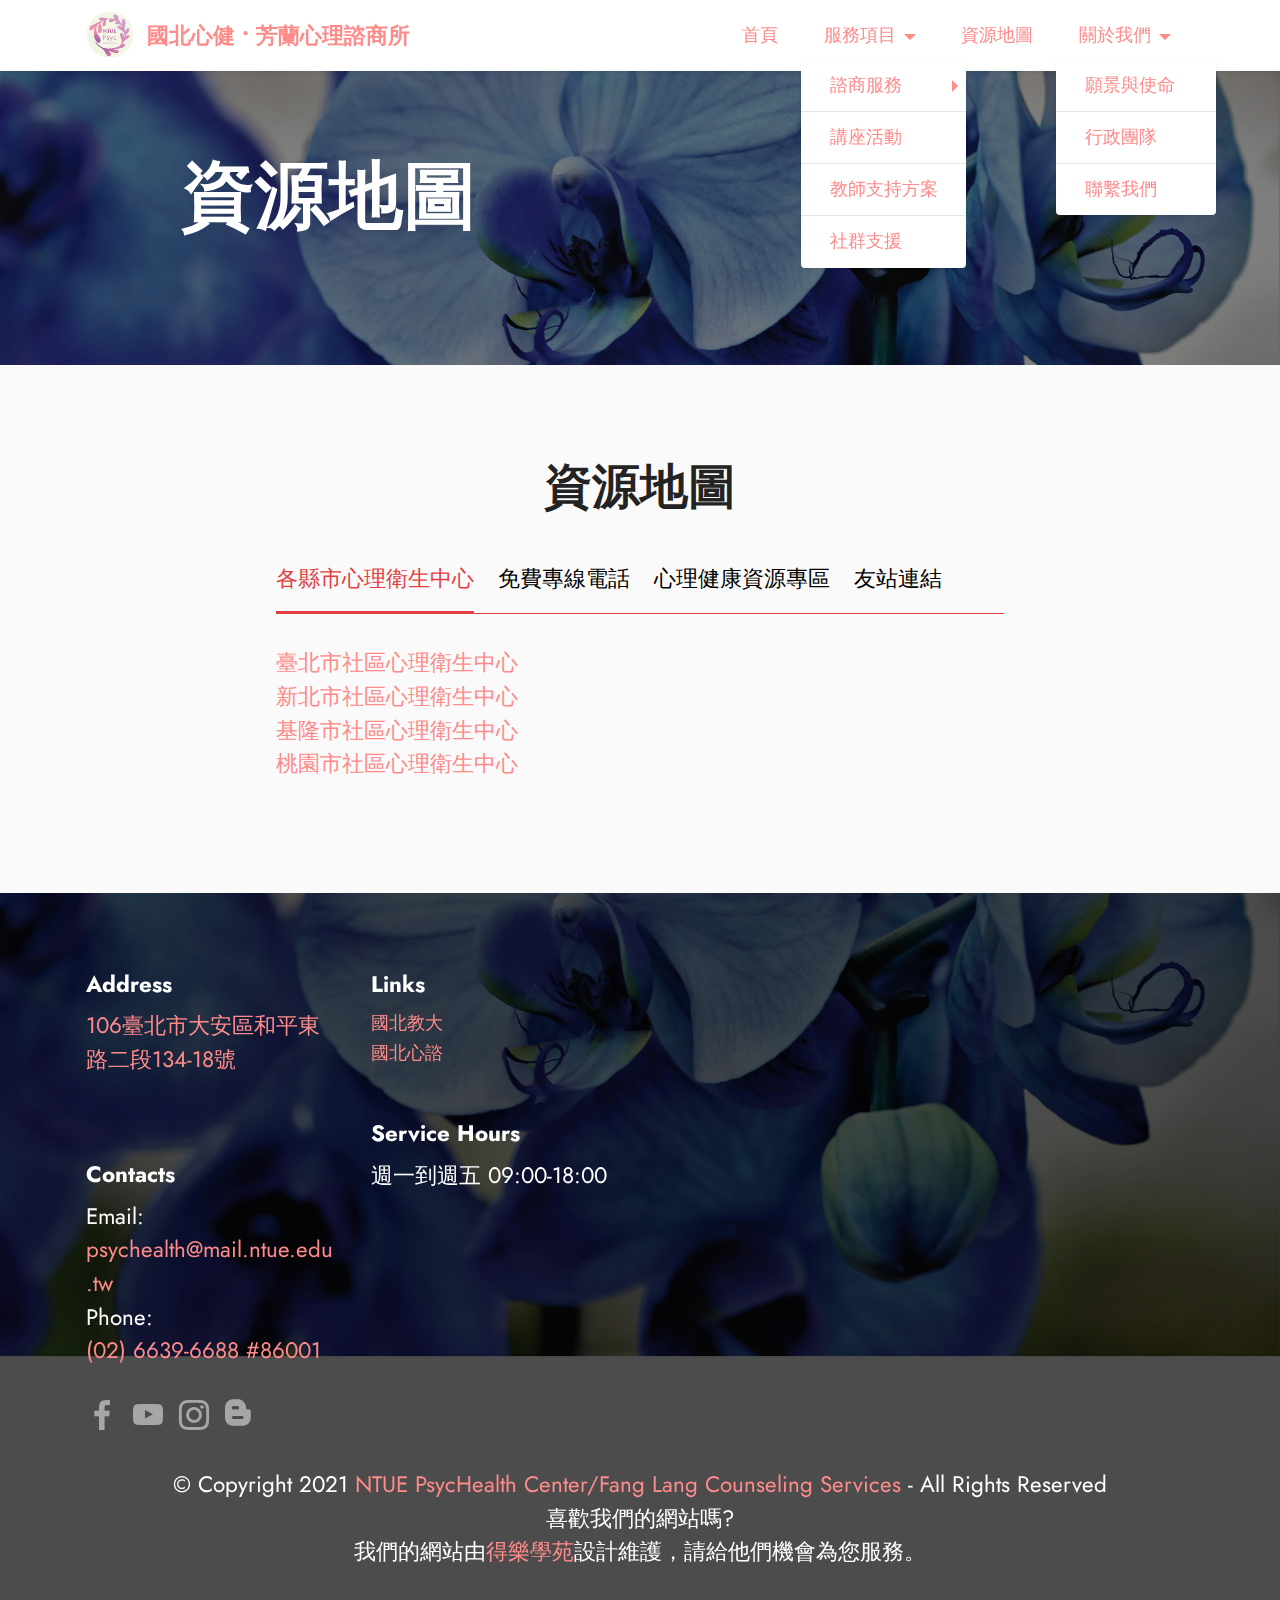
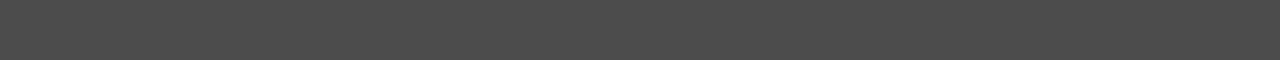
==== commit d0c6de7c: "0311更新團隊資料" ====
--- a/page2.html
+++ b/page2.html
@@ -33,7 +33,40 @@
 </head>
 <body>
   
-  <section data-bs-version="5.1" class="info3 cid-sMaKhxTvTZ" id="info3-26">
+  <section data-bs-version="5.1" class="menu menu1 cid-sPrVpOIwL7" once="menu" id="menu1-2h">
+    
+
+    <nav class="navbar navbar-dropdown navbar-fixed-top navbar-expand-lg">
+        <div class="container">
+            <div class="navbar-brand">
+                <span class="navbar-logo">
+                    <a href="index.html">
+                        <img src="assets/images/logo-95x94.png" alt="" style="height: 3rem;">
+                    </a>
+                </span>
+                <span class="navbar-caption-wrap"><a class="navbar-caption text-success display-7" href="index.html">國北心健 • 芳蘭心理諮商所</a></span>
+            </div>
+            <button class="navbar-toggler" type="button" data-toggle="collapse" data-bs-toggle="collapse" data-target="#navbarSupportedContent" data-bs-target="#navbarSupportedContent" aria-controls="navbarNavAltMarkup" aria-expanded="false" aria-label="Toggle navigation">
+                <div class="hamburger">
+                    <span></span>
+                    <span></span>
+                    <span></span>
+                    <span></span>
+                </div>
+            </button>
+            <div class="collapse navbar-collapse" id="navbarSupportedContent">
+                <ul class="navbar-nav nav-dropdown nav-right" data-app-modern-menu="true"><li class="nav-item"><a class="nav-link link text-success display-4" href="index.html#top">首頁</a></li>
+                    
+                    <li class="nav-item dropdown open"><a class="nav-link link dropdown-toggle text-success show display-4" href="#" data-toggle="dropdown-submenu" data-bs-toggle="dropdown" data-bs-auto-close="outside" aria-expanded="true">服務項目</a><div class="dropdown-menu show" aria-labelledby="dropdown-undefined" data-bs-popper="none"><div class="dropdown"><a class="dropdown-item dropdown-toggle text-success display-4" href="#" data-toggle="dropdown-submenu" data-bs-toggle="dropdown" data-bs-auto-close="outside" aria-expanded="false">諮商服務</a><div class="dropdown-menu dropdown-submenu" aria-labelledby="dropdown-undefined"><a class="dropdown-item text-success display-4" href="page4.html#服務內容">服務內容</a><a class="dropdown-item text-success display-4" href="page4.html#心理諮商服務流程">服務流程</a><a class="dropdown-item text-success display-4" href="page4.html#諮商Q&A">諮商Q&amp;A</a></div></div><a class="dropdown-item show text-success display-4" href="page6.html#top" data-bs-auto-close="outside" aria-expanded="false">講座活動</a><a class="dropdown-item show text-success display-4" href="page6.html#教師支持方案" data-bs-auto-close="outside" aria-expanded="false">教師支持方案<br></a><a class="dropdown-item show text-success display-4" href="page5.html" data-bs-auto-close="outside" aria-expanded="false">社群支援</a></div>
+                    </li><li class="nav-item"><a class="nav-link link text-success display-4" href="page2.html">資源地圖</a></li><li class="nav-item dropdown"><a class="nav-link link dropdown-toggle text-success show display-4" href="#" data-toggle="dropdown-submenu" data-bs-toggle="dropdown" data-bs-auto-close="outside" aria-expanded="false">關於我們</a><div class="dropdown-menu show" aria-labelledby="dropdown-undefined" data-bs-popper="none"><a class="dropdown-item text-success display-4" href="page3.html#願景與使命">願景與使命</a><a class="dropdown-item text-success display-4" href="page3.html#行政團隊">行政團隊</a><a class="dropdown-item text-success display-4" href="page3.html#連繫我們">聯繫我們</a></div></li></ul>
+                
+                
+            </div>
+        </div>
+    </nav>
+</section>
+
+<section data-bs-version="5.1" class="info3 cid-sMaKhxTvTZ" id="info3-26">
 
     
 
@@ -157,7 +190,7 @@
                 </p>
             </div>
             <div class="col-12 col-md-6">
-                <div class="google-map"><iframe frameborder="0" style="border:0" src="https://www.google.com/maps/embed/v1/place?key=AIzaSyCZI5F_k6S1k46ujh0SNrapM89f7mJxd30&amp;q=國北心健" allowfullscreen=""></iframe></div>
+                <div class="google-map"><iframe frameborder="0" style="border:0" src="https://www.google.com/maps/embed/v1/place?key=AIzaSyCNveGQ9bfpKFwWzQLLftrR9hNiHwdqQG8&amp;q=國北心健" allowfullscreen=""></iframe></div>
             </div>
             <div class="col-md-6">
                 <div class="social-list align-left">
@@ -199,39 +232,6 @@
             </div>
         </div>
     </div>
-</section>
-
-<section data-bs-version="5.1" class="menu menu1 cid-sPrVpOIwL7" once="menu" id="menu1-2h">
-    
-
-    <nav class="navbar navbar-dropdown navbar-fixed-top navbar-expand-lg">
-        <div class="container">
-            <div class="navbar-brand">
-                <span class="navbar-logo">
-                    <a href="index.html">
-                        <img src="assets/images/logo-95x94.png" alt="" style="height: 3rem;">
-                    </a>
-                </span>
-                <span class="navbar-caption-wrap"><a class="navbar-caption text-success display-7" href="index.html">國北心健 • 芳蘭心理諮商所</a></span>
-            </div>
-            <button class="navbar-toggler" type="button" data-toggle="collapse" data-bs-toggle="collapse" data-target="#navbarSupportedContent" data-bs-target="#navbarSupportedContent" aria-controls="navbarNavAltMarkup" aria-expanded="false" aria-label="Toggle navigation">
-                <div class="hamburger">
-                    <span></span>
-                    <span></span>
-                    <span></span>
-                    <span></span>
-                </div>
-            </button>
-            <div class="collapse navbar-collapse" id="navbarSupportedContent">
-                <ul class="navbar-nav nav-dropdown nav-right" data-app-modern-menu="true"><li class="nav-item"><a class="nav-link link text-success display-4" href="index.html#top">首頁</a></li>
-                    
-                    <li class="nav-item dropdown"><a class="nav-link link dropdown-toggle text-success display-4" href="#" data-toggle="dropdown-submenu" data-bs-toggle="dropdown" data-bs-auto-close="outside" aria-expanded="false">服務項目</a><div class="dropdown-menu" aria-labelledby="dropdown-undefined"><div class="dropdown"><a class="dropdown-item dropdown-toggle text-success display-4" href="#" data-toggle="dropdown-submenu" data-bs-toggle="dropdown" data-bs-auto-close="outside" aria-expanded="false">諮商服務</a><div class="dropdown-menu dropdown-submenu" aria-labelledby="dropdown-undefined"><a class="dropdown-item text-success display-4" href="page4.html#服務內容">服務內容</a><a class="dropdown-item text-success display-4" href="page4.html#心理諮商服務流程">服務流程</a><a class="dropdown-item text-success display-4" href="page4.html#諮商Q&A">諮商Q&amp;A</a></div></div><a class="dropdown-item show text-success display-4" href="page6.html#top" data-bs-auto-close="outside" aria-expanded="false">講座活動</a><a class="dropdown-item show text-success display-4" href="page6.html#教師支持方案" data-bs-auto-close="outside" aria-expanded="false">教師支持方案<br></a><a class="dropdown-item show text-success display-4" href="page5.html" data-bs-auto-close="outside" aria-expanded="false">社群支援</a></div>
-                    </li><li class="nav-item"><a class="nav-link link text-success display-4" href="page2.html">資源地圖</a></li><li class="nav-item dropdown"><a class="nav-link link dropdown-toggle text-success show display-4" href="#" data-toggle="dropdown-submenu" data-bs-toggle="dropdown" data-bs-auto-close="outside" aria-expanded="false">關於我們</a><div class="dropdown-menu show" aria-labelledby="dropdown-undefined" data-bs-popper="none"><a class="dropdown-item text-success display-4" href="page3.html#願景與使命">願景與使命</a><a class="dropdown-item text-success display-4" href="page3.html#行政團隊">行政團隊</a><a class="dropdown-item text-success display-4" href="page3.html#連繫我們">聯繫我們</a></div></li></ul>
-                
-                
-            </div>
-        </div>
-    </nav>
 </section><section id="top-1" hidden><a href="https://mobirise.site"></a></section><script src="assets/bootstrap/js/bootstrap.bundle.min.js"></script>  <script src="assets/parallax/jarallax.js"></script>  <script src="assets/smoothscroll/smooth-scroll.js"></script>  <script src="assets/ytplayer/index.js"></script>  <script src="assets/mbr-tabs/mbr-tabs.js"></script>  <script src="assets/dropdown/js/navbar-dropdown.js"></script>  <script src="assets/theme/js/script.js"></script>  
   
   
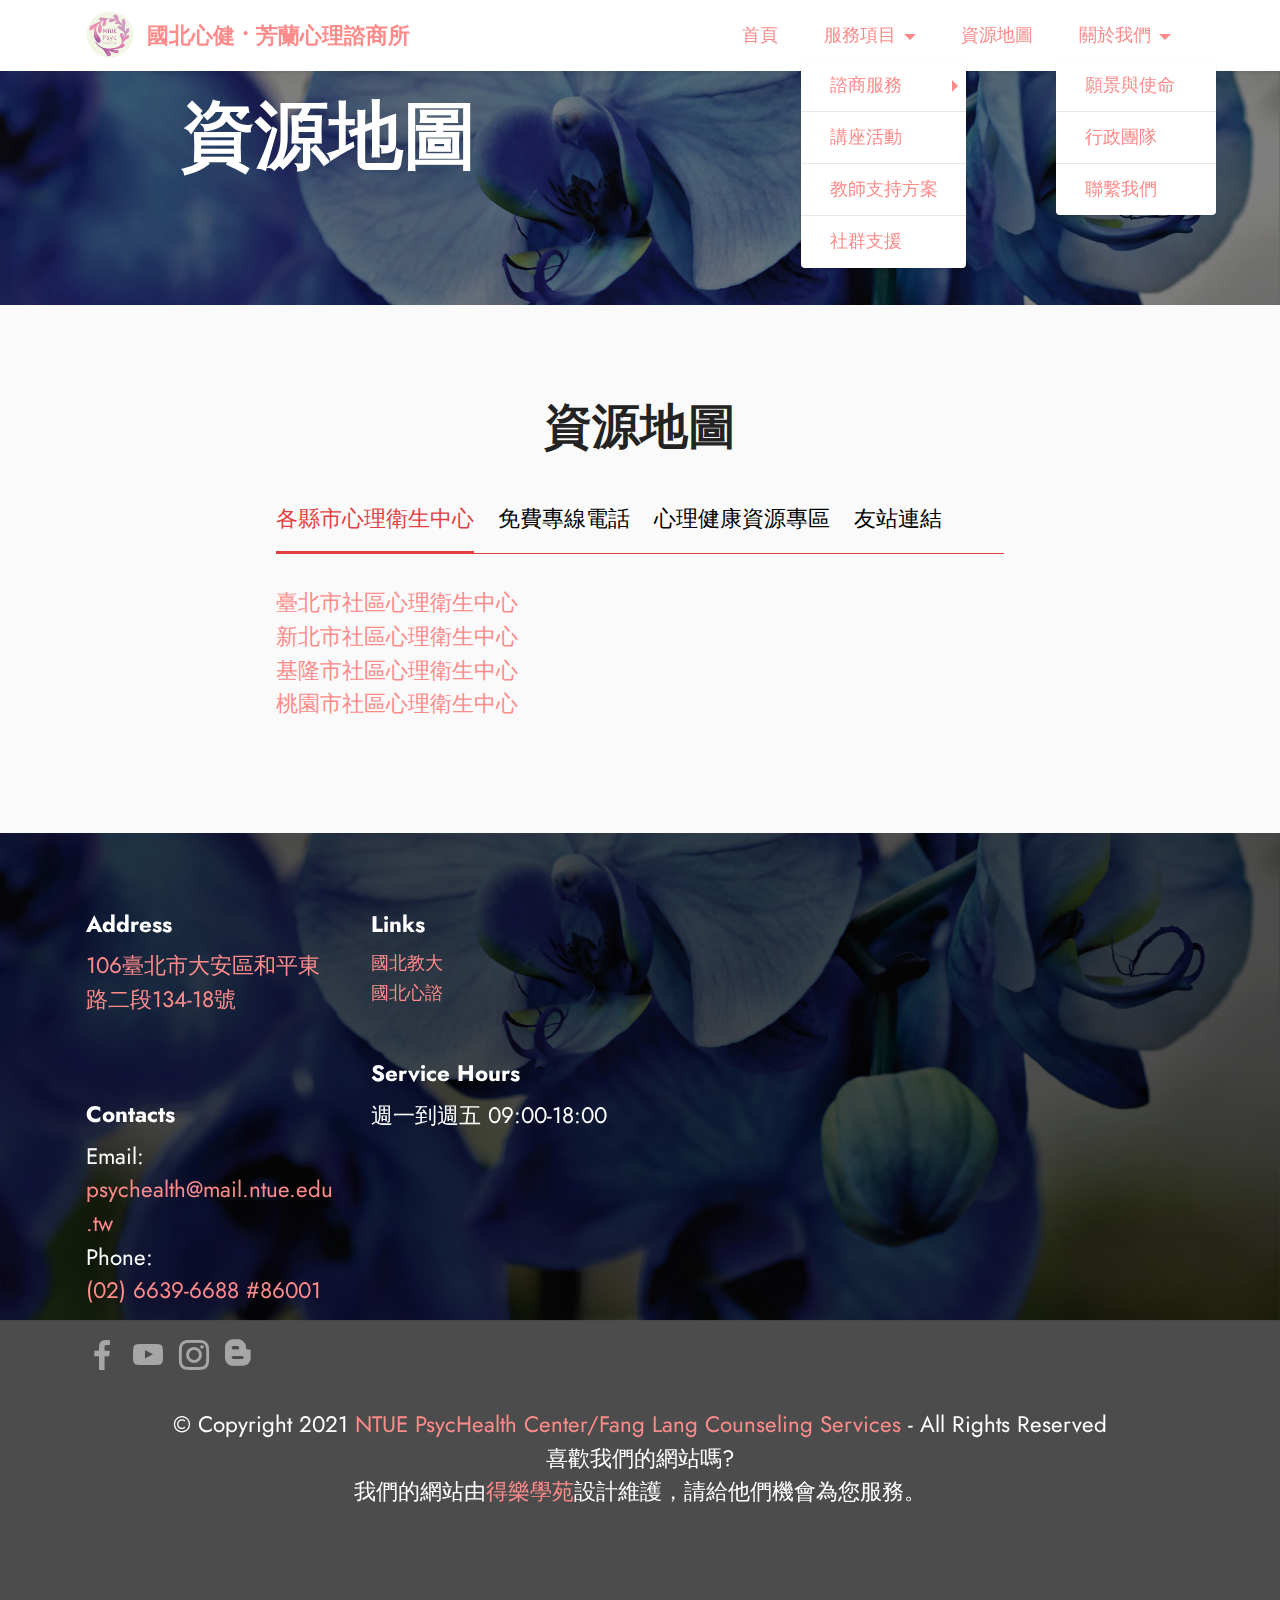
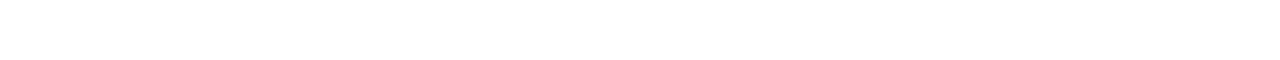
==== commit 60f3b740: "0311更新" ====
--- a/page2.html
+++ b/page2.html
@@ -33,40 +33,7 @@
 </head>
 <body>
   
-  <section data-bs-version="5.1" class="menu menu1 cid-sPrVpOIwL7" once="menu" id="menu1-2h">
-    
-
-    <nav class="navbar navbar-dropdown navbar-fixed-top navbar-expand-lg">
-        <div class="container">
-            <div class="navbar-brand">
-                <span class="navbar-logo">
-                    <a href="index.html">
-                        <img src="assets/images/logo-95x94.png" alt="" style="height: 3rem;">
-                    </a>
-                </span>
-                <span class="navbar-caption-wrap"><a class="navbar-caption text-success display-7" href="index.html">國北心健 • 芳蘭心理諮商所</a></span>
-            </div>
-            <button class="navbar-toggler" type="button" data-toggle="collapse" data-bs-toggle="collapse" data-target="#navbarSupportedContent" data-bs-target="#navbarSupportedContent" aria-controls="navbarNavAltMarkup" aria-expanded="false" aria-label="Toggle navigation">
-                <div class="hamburger">
-                    <span></span>
-                    <span></span>
-                    <span></span>
-                    <span></span>
-                </div>
-            </button>
-            <div class="collapse navbar-collapse" id="navbarSupportedContent">
-                <ul class="navbar-nav nav-dropdown nav-right" data-app-modern-menu="true"><li class="nav-item"><a class="nav-link link text-success display-4" href="index.html#top">首頁</a></li>
-                    
-                    <li class="nav-item dropdown open"><a class="nav-link link dropdown-toggle text-success show display-4" href="#" data-toggle="dropdown-submenu" data-bs-toggle="dropdown" data-bs-auto-close="outside" aria-expanded="true">服務項目</a><div class="dropdown-menu show" aria-labelledby="dropdown-undefined" data-bs-popper="none"><div class="dropdown"><a class="dropdown-item dropdown-toggle text-success display-4" href="#" data-toggle="dropdown-submenu" data-bs-toggle="dropdown" data-bs-auto-close="outside" aria-expanded="false">諮商服務</a><div class="dropdown-menu dropdown-submenu" aria-labelledby="dropdown-undefined"><a class="dropdown-item text-success display-4" href="page4.html#服務內容">服務內容</a><a class="dropdown-item text-success display-4" href="page4.html#心理諮商服務流程">服務流程</a><a class="dropdown-item text-success display-4" href="page4.html#諮商Q&A">諮商Q&amp;A</a></div></div><a class="dropdown-item show text-success display-4" href="page6.html#top" data-bs-auto-close="outside" aria-expanded="false">講座活動</a><a class="dropdown-item show text-success display-4" href="page6.html#教師支持方案" data-bs-auto-close="outside" aria-expanded="false">教師支持方案<br></a><a class="dropdown-item show text-success display-4" href="page5.html" data-bs-auto-close="outside" aria-expanded="false">社群支援</a></div>
-                    </li><li class="nav-item"><a class="nav-link link text-success display-4" href="page2.html">資源地圖</a></li><li class="nav-item dropdown"><a class="nav-link link dropdown-toggle text-success show display-4" href="#" data-toggle="dropdown-submenu" data-bs-toggle="dropdown" data-bs-auto-close="outside" aria-expanded="false">關於我們</a><div class="dropdown-menu show" aria-labelledby="dropdown-undefined" data-bs-popper="none"><a class="dropdown-item text-success display-4" href="page3.html#願景與使命">願景與使命</a><a class="dropdown-item text-success display-4" href="page3.html#行政團隊">行政團隊</a><a class="dropdown-item text-success display-4" href="page3.html#連繫我們">聯繫我們</a></div></li></ul>
-                
-                
-            </div>
-        </div>
-    </nav>
-</section>
-
-<section data-bs-version="5.1" class="info3 cid-sMaKhxTvTZ" id="info3-26">
+  <section data-bs-version="5.1" class="info3 cid-sMaKhxTvTZ" id="info3-26">
 
     
 
@@ -232,6 +199,39 @@
             </div>
         </div>
     </div>
+</section>
+
+<section data-bs-version="5.1" class="menu menu1 cid-sPrVpOIwL7" once="menu" id="menu1-2h">
+    
+
+    <nav class="navbar navbar-dropdown navbar-fixed-top navbar-expand-lg">
+        <div class="container">
+            <div class="navbar-brand">
+                <span class="navbar-logo">
+                    <a href="index.html">
+                        <img src="assets/images/logo-95x94.png" alt="" style="height: 3rem;">
+                    </a>
+                </span>
+                <span class="navbar-caption-wrap"><a class="navbar-caption text-success display-7" href="index.html">國北心健 • 芳蘭心理諮商所</a></span>
+            </div>
+            <button class="navbar-toggler" type="button" data-toggle="collapse" data-bs-toggle="collapse" data-target="#navbarSupportedContent" data-bs-target="#navbarSupportedContent" aria-controls="navbarNavAltMarkup" aria-expanded="false" aria-label="Toggle navigation">
+                <div class="hamburger">
+                    <span></span>
+                    <span></span>
+                    <span></span>
+                    <span></span>
+                </div>
+            </button>
+            <div class="collapse navbar-collapse" id="navbarSupportedContent">
+                <ul class="navbar-nav nav-dropdown nav-right" data-app-modern-menu="true"><li class="nav-item"><a class="nav-link link text-success display-4" href="index.html#top">首頁</a></li>
+                    
+                    <li class="nav-item dropdown open"><a class="nav-link link dropdown-toggle text-success show display-4" href="#" data-toggle="dropdown-submenu" data-bs-toggle="dropdown" data-bs-auto-close="outside" aria-expanded="true">服務項目</a><div class="dropdown-menu show" aria-labelledby="dropdown-undefined" data-bs-popper="none"><div class="dropdown"><a class="dropdown-item dropdown-toggle text-success display-4" href="#" data-toggle="dropdown-submenu" data-bs-toggle="dropdown" data-bs-auto-close="outside" aria-expanded="false">諮商服務</a><div class="dropdown-menu dropdown-submenu" aria-labelledby="dropdown-undefined"><a class="dropdown-item text-success display-4" href="page4.html#服務內容">服務內容</a><a class="dropdown-item text-success display-4" href="page4.html#心理諮商服務流程">服務流程</a><a class="dropdown-item text-success display-4" href="page4.html#諮商Q&A">諮商Q&amp;A</a></div></div><a class="dropdown-item show text-success display-4" href="page6.html#top" data-bs-auto-close="outside" aria-expanded="false">講座活動</a><a class="dropdown-item show text-success display-4" href="page6.html#教師支持方案" data-bs-auto-close="outside" aria-expanded="false">教師支持方案<br></a><a class="dropdown-item show text-success display-4" href="page5.html" data-bs-auto-close="outside" aria-expanded="false">社群支援</a></div>
+                    </li><li class="nav-item"><a class="nav-link link text-success display-4" href="page2.html">資源地圖</a></li><li class="nav-item dropdown"><a class="nav-link link dropdown-toggle text-success show display-4" href="#" data-toggle="dropdown-submenu" data-bs-toggle="dropdown" data-bs-auto-close="outside" aria-expanded="false">關於我們</a><div class="dropdown-menu show" aria-labelledby="dropdown-undefined" data-bs-popper="none"><a class="dropdown-item text-success display-4" href="page3.html#願景與使命">願景與使命</a><a class="dropdown-item text-success display-4" href="page3.html#行政團隊">行政團隊</a><a class="dropdown-item text-success display-4" href="page3.html#連繫我們">聯繫我們</a></div></li></ul>
+                
+                
+            </div>
+        </div>
+    </nav>
 </section><section id="top-1" hidden><a href="https://mobirise.site"></a></section><script src="assets/bootstrap/js/bootstrap.bundle.min.js"></script>  <script src="assets/parallax/jarallax.js"></script>  <script src="assets/smoothscroll/smooth-scroll.js"></script>  <script src="assets/ytplayer/index.js"></script>  <script src="assets/mbr-tabs/mbr-tabs.js"></script>  <script src="assets/dropdown/js/navbar-dropdown.js"></script>  <script src="assets/theme/js/script.js"></script>  
   
   
